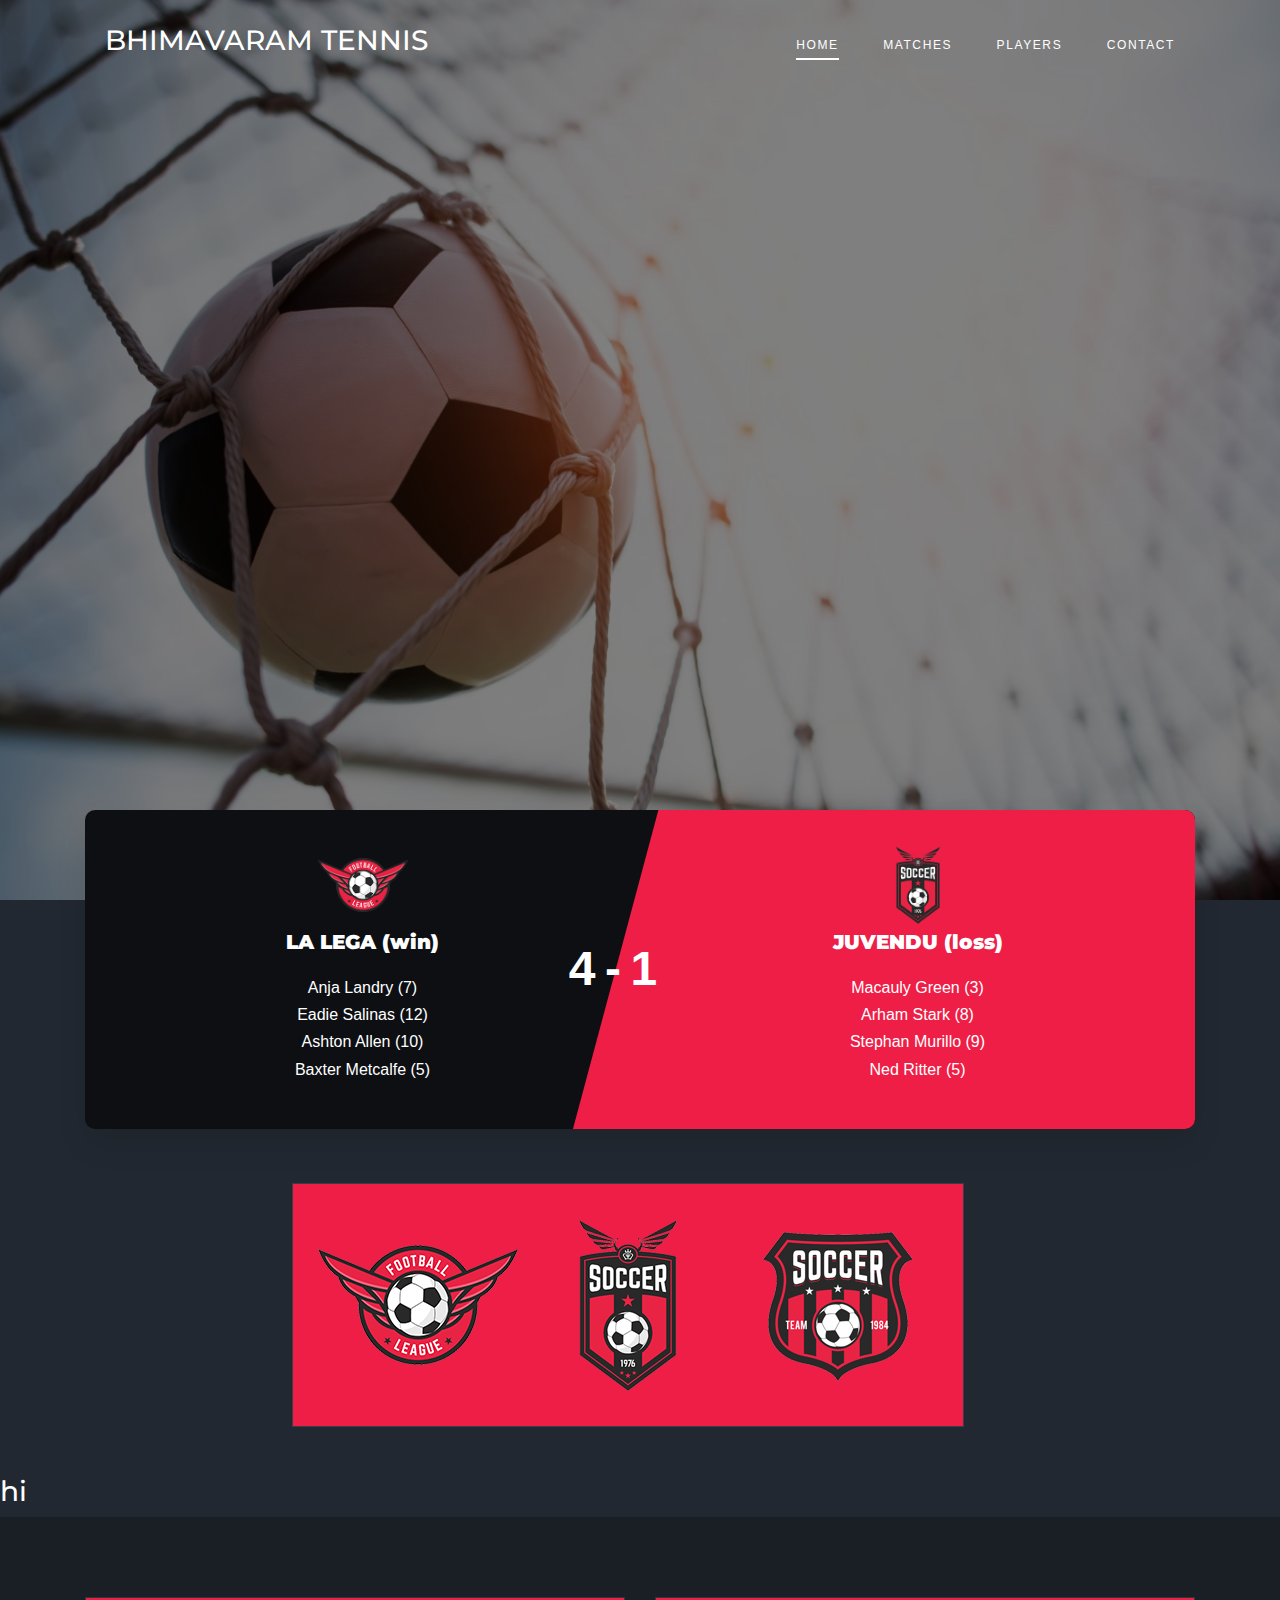
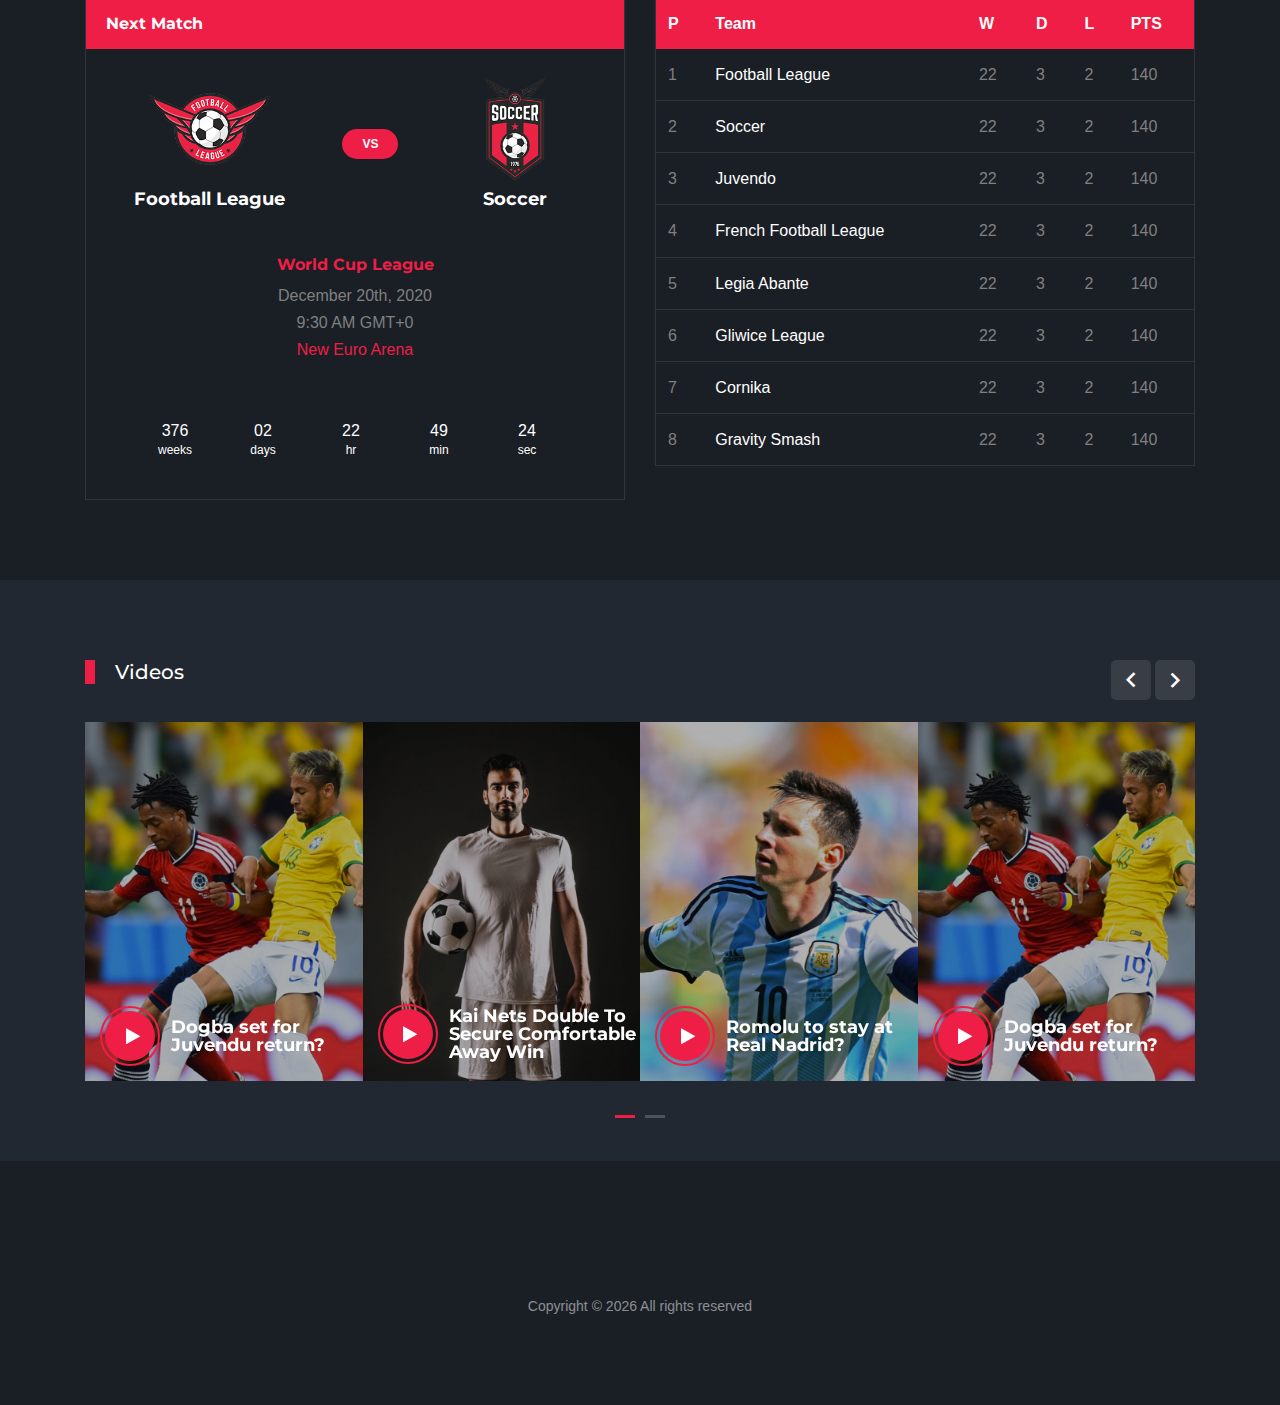
==== index.html @ 03f82cc0 "h1" ====
<!DOCTYPE html>
<html lang="en">

<head>
  <title>BHIMAVARAM TENNIS &mdash; Website by Colorlib</title>
  <meta charset="utf-8">
  <meta name="viewport" content="width=device-width, initial-scale=1, shrink-to-fit=no">


  <link href="https://fonts.googleapis.com/css2?family=Montserrat:wght@400;700&display=swap" rel="stylesheet">

  <link rel="stylesheet" href="fonts/icomoon/style.css">

  <link rel="stylesheet" href="css/bootstrap/bootstrap.css">
  <link rel="stylesheet" href="css/jquery-ui.css">
  <link rel="stylesheet" href="css/owl.carousel.min.css">
  <link rel="stylesheet" href="css/owl.theme.default.min.css">
  <link rel="stylesheet" href="css/owl.theme.default.min.css">

  <link rel="stylesheet" href="css/jquery.fancybox.min.css">

  <link rel="stylesheet" href="css/bootstrap-datepicker.css">

  <link rel="stylesheet" href="fonts/flaticon/font/flaticon.css">

  <link rel="stylesheet" href="css/aos.css">

  <link rel="stylesheet" href="css/style.css">



</head>

<body>

  <div class="site-wrap">

    <div class="site-mobile-menu site-navbar-target">
      <div class="site-mobile-menu-header">
        <div class="site-mobile-menu-close">
          <span class="icon-close2 js-menu-toggle"></span>
        </div>
      </div>
      <div class="site-mobile-menu-body"></div>
    </div>


    <header class="site-navbar py-4" role="banner">
      <div class="container">
          <div class="d-flex align-items-center">
              <h3 style="margin-left: 20px;">
                  BHIMAVARAM TENNIS
              </h3>

<!-- 
      <div class="container">
        <div class="d-flex align-items-center">
          <div class="site-logo">
            <a href="index.html">
              <img src="images/logo.png" alt="Logo">
            </a>
          </div> -->
          <div class="ml-auto">
            <nav class="site-navigation position-relative text-right" role="navigation">
              <ul class="site-menu main-menu js-clone-nav mr-auto d-none d-lg-block">
                <li class="active"><a href="index.html" class="nav-link">Home</a></li>
                <li><a href="matches.html" class="nav-link">Matches</a></li>
                <li><a href="players.html" class="nav-link">Players</a></li>
                <li><a href="contact.html" class="nav-link">Contact</a></li>
              </ul>
            </nav>

            <a href="#" class="d-inline-block d-lg-none site-menu-toggle js-menu-toggle text-black float-right text-white"><span
                class="icon-menu h3 text-white"></span></a>
          </div>
        </div>
      </div>

    </header>

    <div class="hero overlay" style="background-image: url('images/bg_3.jpg');">
      <!-- <div class="container">
        <div class="row align-items-center">
          <div class="col-lg-5 ml-auto">
            <h1 class="text-white">World Cup Event</h1>
            <p>Lorem ipsum dolor sit amet, consectetur adipisicing elit. Soluta, molestias repudiandae pariatur.</p>
            <div id="date-countdown"></div>
            <p>
              <a href="#" class="btn btn-primary py-3 px-4 mr-3">Book Ticket</a>
              <a href="#" class="more light">Learn More</a>
            </p>  
          </div>
        </div>
      </div> -->
    </div>

    
    
    <div class="container">
      

      <div class="row">
        <div class="col-lg-12">
          
          <div class="d-flex team-vs">
            <span class="score">4-1</span>
            <div class="team-1 w-50">
              <div class="team-details w-100 text-center">
                <img src="images/logo_1.png" alt="Image" class="img-fluid">
                <h3>LA LEGA <span>(win)</span></h3>
                <ul class="list-unstyled">
                  <li>Anja Landry (7)</li>
                  <li>Eadie Salinas (12)</li>
                  <li>Ashton Allen (10)</li>
                  <li>Baxter Metcalfe (5)</li>
                </ul>
              </div>
            </div>
            <div class="team-2 w-50">
              <div class="team-details w-100 text-center">
                <img src="images/logo_2.png" alt="Image" class="img-fluid">
                <h3>JUVENDU <span>(loss)</span></h3>
                <ul class="list-unstyled">
                  <li>Macauly Green (3)</li>
                  <li>Arham Stark (8)</li>
                  <li>Stephan Murillo (9)</li>
                  <li>Ned Ritter (5)</li>
                </ul>
              </div>
            </div>
          </div>
        </div>
      </div>
    </div>
    <br>
    <br>
    

     
    <div class="container">
      <div
      style="margin-left: 20%; ">
      
      <div class="row mb-5">
        <div class="col-lg-20">
          <div class="widget-next-match">
            <div class="widget-title">
  <div  class="image-container">

    <a href="club1.php"><img src="images/logo_1.png" alt="Image 1"></a>

    <a href="club2.php"><img src="images/logo_2.png" alt="Image 2"></a>

   <a href ="club3.php"> <img src="images/logo_3.png"alt="Image 3" ></a>

</div>
            </div>
          </div>
</div>
</div>
</div>
</div><h3>hi</h3>
</div>

  
<!-- 
    <div class="latest-news">
      <div class="container">
        <div class="row">
          <div class="col-12 title-section">
            <h2 class="heading">Latest News</h2>
          </div>
        </div>
        <div class="row no-gutters">
          <div class="col-md-4">
            <div class="post-entry">
              <a href="#">
                <img src="images/img_1.jpg" alt="Image" class="img-fluid">
              </a>
              <div class="caption">
                <div class="caption-inner">
                  <h3 class="mb-3">Romolu to stay at Real Nadrid?</h3>
                  <div class="author d-flex align-items-center">
                    <div class="img mb-2 mr-3">
                      <img src="images/person_1.jpg" alt="">
                    </div>
                    <div class="text">
                      <h4>Mellissa Allison</h4>
                      <span>May 19, 2020 &bullet; Sports</span>
                    </div>
                  </div>
                </div>
              </div> 
            </div>
          </div>
          <div class="col-md-4">
            <div class="post-entry">
              <a href="#">
                <img src="images/img_3.jpg" alt="Image" class="img-fluid">
              </a>
              <div class="caption">
                <div class="caption-inner">
                  <h3 class="mb-3">Kai Nets Double To Secure Comfortable Away Win</h3>
                  <div class="author d-flex align-items-center">
                    <div class="img mb-2 mr-3">
                      <img src="images/person_1.jpg" alt="">
                    </div>
                    <div class="text">
                      <h4>Mellissa Allison</h4>
                      <span>May 19, 2020 &bullet; Sports</span>
                    </div>
                  </div>
                </div>
              </div> 
            </div>
          </div>
          <div class="col-md-4">
            <div class="post-entry">
              <a href="#">
                <img src="images/img_2.jpg" alt="Image" class="img-fluid">
              </a>
              <div class="caption">
                <div class="caption-inner">
                  <h3 class="mb-3">Dogba set for Juvendu return?</h3>
                  <div class="author d-flex align-items-center">
                    <div class="img mb-2 mr-3">
                      <img src="images/person_1.jpg" alt="">
                    </div>
                    <div class="text">
                      <h4>Mellissa Allison</h4>
                      <span>May 19, 2020 &bullet; Sports</span>
                    </div>
                  </div>
                </div>
              </div> 
            </div>
          </div>
        </div>

      </div>
    </div> -->
    
    <div class="site-section bg-dark">
      <div class="container">
        <div class="row">
          <div class="col-lg-6">
            <div class="widget-next-match">
              <div class="widget-title">
                <h3>Next Match</h3>
              </div>
              <div class="widget-body mb-3">
                <div class="widget-vs">
                  <div class="d-flex align-items-center justify-content-around justify-content-between w-100">
                    <div class="team-1 text-center">
                      <img src="images/logo_1.png" alt="Image">
                      <h3>Football League</h3>
                    </div>
                    <div>
                      <span class="vs"><span>VS</span></span>
                    </div>
                    <div class="team-2 text-center">
                      <img src="images/logo_2.png" alt="Image">
                      <h3>Soccer</h3>
                    </div>
                  </div>
                </div>
              </div>

              <div class="text-center widget-vs-contents mb-4">
                <h4>World Cup League</h4>
                <p class="mb-5">
                  <span class="d-block">December 20th, 2020</span>
                  <span class="d-block">9:30 AM GMT+0</span>
                  <strong class="text-primary">New Euro Arena</strong>
                </p>

                <div id="date-countdown2" class="pb-1"></div>
              </div>
            </div>
          </div>


          <div class="col-lg-6">
            
            <div class="widget-next-match">
              <table class="table custom-table">
                <thead>
                  <tr>
                    <th>P</th>
                    <th>Team</th>
                    <th>W</th>
                    <th>D</th>
                    <th>L</th>
                    <th>PTS</th>
                  </tr>
                </thead>
                <tbody>
                  <tr>
                    <td>1</td>
                    <td><strong class="text-white">Football League</strong></td>
                    <td>22</td>
                    <td>3</td>
                    <td>2</td>
                    <td>140</td>
                  </tr>
                  <tr>
                    <td>2</td>
                    <td><strong class="text-white">Soccer</strong></td>
                    <td>22</td>
                    <td>3</td>
                    <td>2</td>
                    <td>140</td>
                  </tr>
                  <tr>
                    <td>3</td>
                    <td><strong class="text-white">Juvendo</strong></td>
                    <td>22</td>
                    <td>3</td>
                    <td>2</td>
                    <td>140</td>
                  </tr>
                  <tr>
                    <td>4</td>
                    <td><strong class="text-white">French Football League</strong></td>
                    <td>22</td>
                    <td>3</td>
                    <td>2</td>
                    <td>140</td>
                  </tr>
                  <tr>
                    <td>5</td>
                    <td><strong class="text-white">Legia Abante</strong></td>
                    <td>22</td>
                    <td>3</td>
                    <td>2</td>
                    <td>140</td>
                  </tr>
                  <tr>
                    <td>6</td>
                    <td><strong class="text-white">Gliwice League</strong></td>
                    <td>22</td>
                    <td>3</td>
                    <td>2</td>
                    <td>140</td>
                  </tr>
                  <tr>
                    <td>7</td>
                    <td><strong class="text-white">Cornika</strong></td>
                    <td>22</td>
                    <td>3</td>
                    <td>2</td>
                    <td>140</td>
                  </tr>
                  <tr>
                    <td>8</td>
                    <td><strong class="text-white">Gravity Smash</strong></td>
                    <td>22</td>
                    <td>3</td>
                    <td>2</td>
                    <td>140</td>
                  </tr>
                </tbody>
              </table>
            </div>

          </div>
        </div>
      </div>
    </div> <!-- .site-section -->

    <div class="site-section">
      <div class="container">
        <div class="row">
          <div class="col-6 title-section">
            <h2 class="heading">Videos</h2>
          </div>
          <div class="col-6 text-right">
            <div class="custom-nav">
            <a href="#" class="js-custom-prev-v2"><span class="icon-keyboard_arrow_left"></span></a>
            <span></span>
            <a href="#" class="js-custom-next-v2"><span class="icon-keyboard_arrow_right"></span></a>
            </div>
          </div>
        </div>


        <div class="owl-4-slider owl-carousel">
          <div class="item">
            <div class="video-media">
              <img src="images/img_1.jpg" alt="Image" class="img-fluid">
              <a href="https://vimeo.com/139714818" class="d-flex play-button align-items-center" data-fancybox>
                <span class="icon mr-3">
                  <span class="icon-play"></span>
                </span>
                <div class="caption">
                  <h3 class="m-0">Dogba set for Juvendu return?</h3>
                </div>
              </a>
            </div>
          </div>
          <div class="item">
            <div class="video-media">
              <img src="images/img_2.jpg" alt="Image" class="img-fluid">
              <a href="https://vimeo.com/139714818" class="d-flex play-button align-items-center" data-fancybox>
                <span class="icon mr-3">
                  <span class="icon-play"></span>
                </span>
                <div class="caption">
                  <h3 class="m-0">Kai Nets Double To Secure Comfortable Away Win</h3>
                </div>
              </a>
            </div>
          </div>
          <div class="item">
            <div class="video-media">
              <img src="images/img_3.jpg" alt="Image" class="img-fluid">
              <a href="https://vimeo.com/139714818" class="d-flex play-button align-items-center" data-fancybox>
                <span class="icon mr-3">
                  <span class="icon-play"></span>
                </span>
                <div class="caption">
                  <h3 class="m-0">Romolu to stay at Real Nadrid?</h3>
                </div>
              </a>
            </div>
          </div>

          <div class="item">
            <div class="video-media">
              <img src="images/img_1.jpg" alt="Image" class="img-fluid">
              <a href="https://vimeo.com/139714818" class="d-flex play-button align-items-center" data-fancybox>
                <span class="icon mr-3">
                  <span class="icon-play"></span>
                </span>
                <div class="caption">
                  <h3 class="m-0">Dogba set for Juvendu return?</h3>
                </div>
              </a>
            </div>
          </div>
          <div class="item">
            <div class="video-media">
              <img src="images/img_2.jpg" alt="Image" class="img-fluid">
              <a href="https://vimeo.com/139714818" class="d-flex play-button align-items-center" data-fancybox>
                <span class="icon mr-3">
                  <span class="icon-play"></span>
                </span>
                <div class="caption">
                  <h3 class="m-0">Kai Nets Double To Secure Comfortable Away Win</h3>
                </div>
              </a>
            </div>
          </div>
          <div class="item">
            <div class="video-media">
              <img src="images/img_3.jpg" alt="Image" class="img-fluid">
              <a href="https://vimeo.com/139714818" class="d-flex play-button align-items-center" data-fancybox>
                <span class="icon mr-3">
                  <span class="icon-play"></span>
                </span>
                <div class="caption">
                  <h3 class="m-0">Romolu to stay at Real Nadrid?</h3>
                </div>
              </a>
            </div>
          </div>

        </div>

      </div>
    </div>

    <!-- <div class="container site-section">
      <div class="row">
        <div class="col-6 title-section">
          <h2 class="heading">Our Blog</h2>
        </div>
      </div>
      <div class="row">
        <div class="col-lg-6">
          <div class="custom-media d-flex">
            <div class="img mr-4">
              <img src="images/img_1.jpg" alt="Image" class="img-fluid">
            </div>
            <div class="text">
              <span class="meta">May 20, 2020</span>
              <h3 class="mb-4"><a href="#">Romolu to stay at Real Nadrid?</a></h3>
              <p>Lorem ipsum dolor sit amet, consectetur adipisicing elit. Possimus deserunt saepe tempora dolorem.</p>
              <p><a href="#">Read more</a></p>
            </div>
          </div>
        </div>
        <div class="col-lg-6">
          <div class="custom-media d-flex">
            <div class="img mr-4">
              <img src="images/img_3.jpg" alt="Image" class="img-fluid">
            </div>
            <div class="text">
              <span class="meta">May 20, 2020</span>
              <h3 class="mb-4"><a href="#">Romolu to stay at Real Nadrid?</a></h3>
              <p>Lorem ipsum dolor sit amet, consectetur adipisicing elit. Possimus deserunt saepe tempora dolorem.</p>
              <p><a href="#">Read more</a></p>
            </div>
          </div>
        </div>
      </div>
    </div>
 -->


    <footer class="footer-section">
      <div class="container">
        <div class="row">
          <div class="col-lg-3">
            <div class="widget mb-3">
              <!-- <h3>News</h3>
              <ul class="list-unstyled links">
                <li><a href="#">All</a></li>
                <li><a href="#">Club News</a></li>
                <li><a href="#">Media Center</a></li>
                <li><a href="#">Video</a></li>
                <li><a href="#">RSS</a></li>
              </ul> -->
            </div>
          </div>
          <!-- <div class="col-lg-3">
            <div class="widget mb-3">
              <h3>Tickets</h3>
              <ul class="list-unstyled links">
                <li><a href="#">Online Ticket</a></li>
                <li><a href="#">Payment and Prices</a></li>
                <li><a href="#">Contact &amp; Booking</a></li>
                <li><a href="#">Tickets</a></li>
                <li><a href="#">Coupon</a></li>
              </ul>
            </div>
          </div> -->

          <!-- <div class="col-lg-3">
            <div class="widget mb-3">
              <h3>Matches</h3>
              <ul class="list-unstyled links">
                <li><a href="#">Standings</a></li>
                <li><a href="#">World Cup</a></li>
                <li><a href="#">La Lega</a></li>
                <li><a href="#">Hyper Cup</a></li>
                <li><a href="#">World League</a></li>
              </ul>
            </div>
          </div> -->

          <!-- <div class="col-lg-3">
            <div class="widget mb-3">
              <h3>Social</h3>
              <ul class="list-unstyled links">
                <li><a href="#">Twitter</a></li>
                <li><a href="#">Facebook</a></li>
                <li><a href="#">Instagram</a></li>
                <li><a href="#">Youtube</a></li>
              </ul>
            </div>
          </div> -->

        </div>

        <div class="row text-center">
          <div class="col-md-12">
            <div class=" pt-5">
              <p>
                <!-- Link back to Colorlib can't be removed. Template is licensed under CC BY 3.0. -->
                Copyright &copy;
                <script>
                  document.write(new Date().getFullYear());
                </script> All rights reserved 
                <!-- | This template is made with <i class="icon-heart"
                  aria-hidden="true"></i> by <a href="https://colorlib.com" target="_blank">Colorlib</a> -->
                <!-- Link back to Colorlib can't be removed. Template is licensed under CC BY 3.0. -->
              </p>
            </div>
          </div>

        </div>
      </div>
    </footer>



  </div>
  <!-- .site-wrap -->

  <script src="js/jquery-3.3.1.min.js"></script>
  <script src="js/jquery-migrate-3.0.1.min.js"></script>
  <script src="js/jquery-ui.js"></script>
  <script src="js/popper.min.js"></script>
  <script src="js/bootstrap.min.js"></script>
  <script src="js/owl.carousel.min.js"></script>
  <script src="js/jquery.stellar.min.js"></script>
  <script src="js/jquery.countdown.min.js"></script>
  <script src="js/bootstrap-datepicker.min.js"></script>
  <script src="js/jquery.easing.1.3.js"></script>
  <script src="js/aos.js"></script>
  <script src="js/jquery.fancybox.min.js"></script>
  <script src="js/jquery.sticky.js"></script>
  <script src="js/jquery.mb.YTPlayer.min.js"></script>


  <script src="js/main.js"></script>

</body>

</html>
---- fonts/icomoon/style.css ----
@font-face {
  font-family: 'icomoon';
  src:  url('fonts/icomoon.eot?10si43');
  src:  url('fonts/icomoon.eot?10si43#iefix') format('embedded-opentype'),
    url('fonts/icomoon.ttf?10si43') format('truetype'),
    url('fonts/icomoon.woff?10si43') format('woff'),
    url('fonts/icomoon.svg?10si43#icomoon') format('svg');
  font-weight: normal;
  font-style: normal;
}

[class^="icon-"], [class*=" icon-"] {
  /* use !important to prevent issues with browser extensions that change fonts */
  font-family: 'icomoon' !important;
  speak: none;
  font-style: normal;
  font-weight: normal;
  font-variant: normal;
  text-transform: none;
  line-height: 1;

  /* Better Font Rendering =========== */
  -webkit-font-smoothing: antialiased;
  -moz-osx-font-smoothing: grayscale;
}

.icon-asterisk:before {
  content: "\f069";
}
.icon-plus:before {
  content: "\f067";
}
.icon-question:before {
  content: "\f128";
}
.icon-minus:before {
  content: "\f068";
}
.icon-glass:before {
  content: "\f000";
}
.icon-music:before {
  content: "\f001";
}
.icon-search:before {
  content: "\f002";
}
.icon-envelope-o:before {
  content: "\f003";
}
.icon-heart:before {
  content: "\f004";
}
.icon-star:before {
  content: "\f005";
}
.icon-star-o:before {
  content: "\f006";
}
.icon-user:before {
  content: "\f007";
}
.icon-film:before {
  content: "\f008";
}
.icon-th-large:before {
  content: "\f009";
}
.icon-th:before {
  content: "\f00a";
}
.icon-th-list:before {
  content: "\f00b";
}
.icon-check:before {
  content: "\f00c";
}
.icon-close:before {
  content: "\f00d";
}
.icon-remove:before {
  content: "\f00d";
}
.icon-times:before {
  content: "\f00d";
}
.icon-search-plus:before {
  content: "\f00e";
}
.icon-search-minus:before {
  content: "\f010";
}
.icon-power-off:before {
  content: "\f011";
}
.icon-signal:before {
  content: "\f012";
}
.icon-cog:before {
  content: "\f013";
}
.icon-gear:before {
  content: "\f013";
}
.icon-trash-o:before {
  content: "\f014";
}
.icon-home:before {
  content: "\f015";
}
.icon-file-o:before {
  content: "\f016";
}
.icon-clock-o:before {
  content: "\f017";
}
.icon-road:before {
  content: "\f018";
}
.icon-download:before {
  content: "\f019";
}
.icon-arrow-circle-o-down:before {
  content: "\f01a";
}
.icon-arrow-circle-o-up:before {
  content: "\f01b";
}
.icon-inbox:before {
  content: "\f01c";
}
.icon-play-circle-o:before {
  content: "\f01d";
}
.icon-repeat:before {
  content: "\f01e";
}
.icon-rotate-right:before {
  content: "\f01e";
}
.icon-refresh:before {
  content: "\f021";
}
.icon-list-alt:before {
  content: "\f022";
}
.icon-lock:before {
  content: "\f023";
}
.icon-flag:before {
  content: "\f024";
}
.icon-headphones:before {
  content: "\f025";
}
.icon-volume-off:before {
  content: "\f026";
}
.icon-volume-down:before {
  content: "\f027";
}
.icon-volume-up:before {
  content: "\f028";
}
.icon-qrcode:before {
  content: "\f029";
}
.icon-barcode:before {
  content: "\f02a";
}
.icon-tag:before {
  content: "\f02b";
}
.icon-tags:before {
  content: "\f02c";
}
.icon-book:before {
  content: "\f02d";
}
.icon-bookmark:before {
  content: "\f02e";
}
.icon-print:before {
  content: "\f02f";
}
.icon-camera:before {
  content: "\f030";
}
.icon-font:before {
  content: "\f031";
}
.icon-bold:before {
  content: "\f032";
}
.icon-italic:before {
  content: "\f033";
}
.icon-text-height:before {
  content: "\f034";
}
.icon-text-width:before {
  content: "\f035";
}
.icon-align-left:before {
  content: "\f036";
}
.icon-align-center:before {
  content: "\f037";
}
.icon-align-right:before {
  content: "\f038";
}
.icon-align-justify:before {
  content: "\f039";
}
.icon-list:before {
  content: "\f03a";
}
.icon-dedent:before {
  content: "\f03b";
}
.icon-outdent:before {
  content: "\f03b";
}
.icon-indent:before {
  content: "\f03c";
}
.icon-video-camera:before {
  content: "\f03d";
}
.icon-image:before {
  content: "\f03e";
}
.icon-photo:before {
  content: "\f03e";
}
.icon-picture-o:before {
  content: "\f03e";
}
.icon-pencil:before {
  content: "\f040";
}
.icon-map-marker:before {
  content: "\f041";
}
.icon-adjust:before {
  content: "\f042";
}
.icon-tint:before {
  content: "\f043";
}
.icon-edit:before {
  content: "\f044";
}
.icon-pencil-square-o:before {
  content: "\f044";
}
.icon-share-square-o:before {
  content: "\f045";
}
.icon-check-square-o:before {
  content: "\f046";
}
.icon-arrows:before {
  content: "\f047";
}
.icon-step-backward:before {
  content: "\f048";
}
.icon-fast-backward:before {
  content: "\f049";
}
.icon-backward:before {
  content: "\f04a";
}
.icon-play:before {
  content: "\f04b";
}
.icon-pause:before {
  content: "\f04c";
}
.icon-stop:before {
  content: "\f04d";
}
.icon-forward:before {
  content: "\f04e";
}
.icon-fast-forward:before {
  content: "\f050";
}
.icon-step-forward:before {
  content: "\f051";
}
.icon-eject:before {
  content: "\f052";
}
.icon-chevron-left:before {
  content: "\f053";
}
.icon-chevron-right:before {
  content: "\f054";
}
.icon-plus-circle:before {
  content: "\f055";
}
.icon-minus-circle:before {
  content: "\f056";
}
.icon-times-circle:before {
  content: "\f057";
}
.icon-check-circle:before {
  content: "\f058";
}
.icon-question-circle:before {
  content: "\f059";
}
.icon-info-circle:before {
  content: "\f05a";
}
.icon-crosshairs:before {
  content: "\f05b";
}
.icon-times-circle-o:before {
  content: "\f05c";
}
.icon-check-circle-o:before {
  content: "\f05d";
}
.icon-ban:before {
  content: "\f05e";
}
.icon-arrow-left:before {
  content: "\f060";
}
.icon-arrow-right:before {
  content: "\f061";
}
.icon-arrow-up:before {
  content: "\f062";
}
.icon-arrow-down:before {
  content: "\f063";
}
.icon-mail-forward:before {
  content: "\f064";
}
.icon-share:before {
  content: "\f064";
}
.icon-expand:before {
  content: "\f065";
}
.icon-compress:before {
  content: "\f066";
}
.icon-exclamation-circle:before {
  content: "\f06a";
}
.icon-gift:before {
  content: "\f06b";
}
.icon-leaf:before {
  content: "\f06c";
}
.icon-fire:before {
  content: "\f06d";
}
.icon-eye:before {
  content: "\f06e";
}
.icon-eye-slash:before {
  content: "\f070";
}
.icon-exclamation-triangle:before {
  content: "\f071";
}
.icon-warning:before {
  content: "\f071";
}
.icon-plane:before {
  content: "\f072";
}
.icon-calendar:before {
  content: "\f073";
}
.icon-random:before {
  content: "\f074";
}
.icon-comment:before {
  content: "\f075";
}
.icon-magnet:before {
  content: "\f076";
}
.icon-chevron-up:before {
  content: "\f077";
}
.icon-chevron-down:before {
  content: "\f078";
}
.icon-retweet:before {
  content: "\f079";
}
.icon-shopping-cart:before {
  content: "\f07a";
}
.icon-folder:before {
  content: "\f07b";
}
.icon-folder-open:before {
  content: "\f07c";
}
.icon-arrows-v:before {
  content: "\f07d";
}
.icon-arrows-h:before {
  content: "\f07e";
}
.icon-bar-chart:before {
  content: "\f080";
}
.icon-bar-chart-o:before {
  content: "\f080";
}
.icon-twitter-square:before {
  content: "\f081";
}
.icon-facebook-square:before {
  content: "\f082";
}
.icon-camera-retro:before {
  content: "\f083";
}
.icon-key:before {
  content: "\f084";
}
.icon-cogs:before {
  content: "\f085";
}
.icon-gears:before {
  content: "\f085";
}
.icon-comments:before {
  content: "\f086";
}
.icon-thumbs-o-up:before {
  content: "\f087";
}
.icon-thumbs-o-down:before {
  content: "\f088";
}
.icon-star-half:before {
  content: "\f089";
}
.icon-heart-o:before {
  content: "\f08a";
}
.icon-sign-out:before {
  content: "\f08b";
}
.icon-linkedin-square:before {
  content: "\f08c";
}
.icon-thumb-tack:before {
  content: "\f08d";
}
.icon-external-link:before {
  content: "\f08e";
}
.icon-sign-in:before {
  content: "\f090";
}
.icon-trophy:before {
  content: "\f091";
}
.icon-github-square:before {
  content: "\f092";
}
.icon-upload:before {
  content: "\f093";
}
.icon-lemon-o:before {
  content: "\f094";
}
.icon-phone:before {
  content: "\f095";
}
.icon-square-o:before {
  content: "\f096";
}
.icon-bookmark-o:before {
  content: "\f097";
}
.icon-phone-square:before {
  content: "\f098";
}
.icon-twitter:before {
  content: "\f099";
}
.icon-facebook:before {
  content: "\f09a";
}
.icon-facebook-f:before {
  content: "\f09a";
}
.icon-github:before {
  content: "\f09b";
}
.icon-unlock:before {
  content: "\f09c";
}
.icon-credit-card:before {
  content: "\f09d";
}
.icon-feed:before {
  content: "\f09e";
}
.icon-rss:before {
  content: "\f09e";
}
.icon-hdd-o:before {
  content: "\f0a0";
}
.icon-bullhorn:before {
  content: "\f0a1";
}
.icon-bell-o:before {
  content: "\f0a2";
}
.icon-certificate:before {
  content: "\f0a3";
}
.icon-hand-o-right:before {
  content: "\f0a4";
}
.icon-hand-o-left:before {
  content: "\f0a5";
}
.icon-hand-o-up:before {
  content: "\f0a6";
}
.icon-hand-o-down:before {
  content: "\f0a7";
}
.icon-arrow-circle-left:before {
  content: "\f0a8";
}
.icon-arrow-circle-right:before {
  content: "\f0a9";
}
.icon-arrow-circle-up:before {
  content: "\f0aa";
}
.icon-arrow-circle-down:before {
  content: "\f0ab";
}
.icon-globe:before {
  content: "\f0ac";
}
.icon-wrench:before {
  content: "\f0ad";
}
.icon-tasks:before {
  content: "\f0ae";
}
.icon-filter:before {
  content: "\f0b0";
}
.icon-briefcase:before {
  content: "\f0b1";
}
.icon-arrows-alt:before {
  content: "\f0b2";
}
.icon-group:before {
  content: "\f0c0";
}
.icon-users:before {
  content: "\f0c0";
}
.icon-chain:before {
  content: "\f0c1";
}
.icon-link:before {
  content: "\f0c1";
}
.icon-cloud:before {
  content: "\f0c2";
}
.icon-flask:before {
  content: "\f0c3";
}
.icon-cut:before {
  content: "\f0c4";
}
.icon-scissors:before {
  content: "\f0c4";
}
.icon-copy:before {
  content: "\f0c5";
}
.icon-files-o:before {
  content: "\f0c5";
}
.icon-paperclip:before {
  content: "\f0c6";
}
.icon-floppy-o:before {
  content: "\f0c7";
}
.icon-save:before {
  content: "\f0c7";
}
.icon-square:before {
  content: "\f0c8";
}
.icon-bars:before {
  content: "\f0c9";
}
.icon-navicon:before {
  content: "\f0c9";
}
.icon-reorder:before {
  content: "\f0c9";
}
.icon-list-ul:before {
  content: "\f0ca";
}
.icon-list-ol:before {
  content: "\f0cb";
}
.icon-strikethrough:before {
  content: "\f0cc";
}
.icon-underline:before {
  content: "\f0cd";
}
.icon-table:before {
  content: "\f0ce";
}
.icon-magic:before {
  content: "\f0d0";
}
.icon-truck:before {
  content: "\f0d1";
}
.icon-pinterest:before {
  content: "\f0d2";
}
.icon-pinterest-square:before {
  content: "\f0d3";
}
.icon-google-plus-square:before {
  content: "\f0d4";
}
.icon-google-plus:before {
  content: "\f0d5";
}
.icon-money:before {
  content: "\f0d6";
}
.icon-caret-down:before {
  content: "\f0d7";
}
.icon-caret-up:before {
  content: "\f0d8";
}
.icon-caret-left:before {
  content: "\f0d9";
}
.icon-caret-right:before {
  content: "\f0da";
}
.icon-columns:before {
  content: "\f0db";
}
.icon-sort:before {
  content: "\f0dc";
}
.icon-unsorted:before {
  content: "\f0dc";
}
.icon-sort-desc:before {
  content: "\f0dd";
}
.icon-sort-down:before {
  content: "\f0dd";
}
.icon-sort-asc:before {
  content: "\f0de";
}
.icon-sort-up:before {
  content: "\f0de";
}
.icon-envelope:before {
  content: "\f0e0";
}
.icon-linkedin:before {
  content: "\f0e1";
}
.icon-rotate-left:before {
  content: "\f0e2";
}
.icon-undo:before {
  content: "\f0e2";
}
.icon-gavel:before {
  content: "\f0e3";
}
.icon-legal:before {
  content: "\f0e3";
}
.icon-dashboard:before {
  content: "\f0e4";
}
.icon-tachometer:before {
  content: "\f0e4";
}
.icon-comment-o:before {
  content: "\f0e5";
}
.icon-comments-o:before {
  content: "\f0e6";
}
.icon-bolt:before {
  content: "\f0e7";
}
.icon-flash:before {
  content: "\f0e7";
}
.icon-sitemap:before {
  content: "\f0e8";
}
.icon-umbrella:before {
  content: "\f0e9";
}
.icon-clipboard:before {
  content: "\f0ea";
}
.icon-paste:before {
  content: "\f0ea";
}
.icon-lightbulb-o:before {
  content: "\f0eb";
}
.icon-exchange:before {
  content: "\f0ec";
}
.icon-cloud-download:before {
  content: "\f0ed";
}
.icon-cloud-upload:before {
  content: "\f0ee";
}
.icon-user-md:before {
  content: "\f0f0";
}
.icon-stethoscope:before {
  content: "\f0f1";
}
.icon-suitcase:before {
  content: "\f0f2";
}
.icon-bell:before {
  content: "\f0f3";
}
.icon-coffee:before {
  content: "\f0f4";
}
.icon-cutlery:before {
  content: "\f0f5";
}
.icon-file-text-o:before {
  content: "\f0f6";
}
.icon-building-o:before {
  content: "\f0f7";
}
.icon-hospital-o:before {
  content: "\f0f8";
}
.icon-ambulance:before {
  content: "\f0f9";
}
.icon-medkit:before {
  content: "\f0fa";
}
.icon-fighter-jet:before {
  content: "\f0fb";
}
.icon-beer:before {
  content: "\f0fc";
}
.icon-h-square:before {
  content: "\f0fd";
}
.icon-plus-square:before {
  content: "\f0fe";
}
.icon-angle-double-left:before {
  content: "\f100";
}
.icon-angle-double-right:before {
  content: "\f101";
}
.icon-angle-double-up:before {
  content: "\f102";
}
.icon-angle-double-down:before {
  content: "\f103";
}
.icon-angle-left:before {
  content: "\f104";
}
.icon-angle-right:before {
  content: "\f105";
}
.icon-angle-up:before {
  content: "\f106";
}
.icon-angle-down:before {
  content: "\f107";
}
.icon-desktop:before {
  content: "\f108";
}
.icon-laptop:before {
  content: "\f109";
}
.icon-tablet:before {
  content: "\f10a";
}
.icon-mobile:before {
  content: "\f10b";
}
.icon-mobile-phone:before {
  content: "\f10b";
}
.icon-circle-o:before {
  content: "\f10c";
}
.icon-quote-left:before {
  content: "\f10d";
}
.icon-quote-right:before {
  content: "\f10e";
}
.icon-spinner:before {
  content: "\f110";
}
.icon-circle:before {
  content: "\f111";
}
.icon-mail-reply:before {
  content: "\f112";
}
.icon-reply:before {
  content: "\f112";
}
.icon-github-alt:before {
  content: "\f113";
}
.icon-folder-o:before {
  content: "\f114";
}
.icon-folder-open-o:before {
  content: "\f115";
}
.icon-smile-o:before {
  content: "\f118";
}
.icon-frown-o:before {
  content: "\f119";
}
.icon-meh-o:before {
  content: "\f11a";
}
.icon-gamepad:before {
  content: "\f11b";
}
.icon-keyboard-o:before {
  content: "\f11c";
}
.icon-flag-o:before {
  content: "\f11d";
}
.icon-flag-checkered:before {
  content: "\f11e";
}
.icon-terminal:before {
  content: "\f120";
}
.icon-code:before {
  content: "\f121";
}
.icon-mail-reply-all:before {
  content: "\f122";
}
.icon-reply-all:before {
  content: "\f122";
}
.icon-star-half-empty:before {
  content: "\f123";
}
.icon-star-half-full:before {
  content: "\f123";
}
.icon-star-half-o:before {
  content: "\f123";
}
.icon-location-arrow:before {
  content: "\f124";
}
.icon-crop:before {
  content: "\f125";
}
.icon-code-fork:before {
  content: "\f126";
}
.icon-chain-broken:before {
  content: "\f127";
}
.icon-unlink:before {
  content: "\f127";
}
.icon-info:before {
  content: "\f129";
}
.icon-exclamation:before {
  content: "\f12a";
}
.icon-superscript:before {
  content: "\f12b";
}
.icon-subscript:before {
  content: "\f12c";
}
.icon-eraser:before {
  content: "\f12d";
}
.icon-puzzle-piece:before {
  content: "\f12e";
}
.icon-microphone:before {
  content: "\f130";
}
.icon-microphone-slash:before {
  content: "\f131";
}
.icon-shield:before {
  content: "\f132";
}
.icon-calendar-o:before {
  content: "\f133";
}
.icon-fire-extinguisher:before {
  content: "\f134";
}
.icon-rocket:before {
  content: "\f135";
}
.icon-maxcdn:before {
  content: "\f136";
}
.icon-chevron-circle-left:before {
  content: "\f137";
}
.icon-chevron-circle-right:before {
  content: "\f138";
}
.icon-chevron-circle-up:before {
  content: "\f139";
}
.icon-chevron-circle-down:before {
  content: "\f13a";
}
.icon-html5:before {
  content: "\f13b";
}
.icon-css3:before {
  content: "\f13c";
}
.icon-anchor:before {
  content: "\f13d";
}
.icon-unlock-alt:before {
  content: "\f13e";
}
.icon-bullseye:before {
  content: "\f140";
}
.icon-ellipsis-h:before {
  content: "\f141";
}
.icon-ellipsis-v:before {
  content: "\f142";
}
.icon-rss-square:before {
  content: "\f143";
}
.icon-play-circle:before {
  content: "\f144";
}
.icon-ticket:before {
  content: "\f145";
}
.icon-minus-square:before {
  content: "\f146";
}
.icon-minus-square-o:before {
  content: "\f147";
}
.icon-level-up:before {
  content: "\f148";
}
.icon-level-down:before {
  content: "\f149";
}
.icon-check-square:before {
  content: "\f14a";
}
.icon-pencil-square:before {
  content: "\f14b";
}
.icon-external-link-square:before {
  content: "\f14c";
}
.icon-share-square:before {
  content: "\f14d";
}
.icon-compass:before {
  content: "\f14e";
}
.icon-caret-square-o-down:before {
  content: "\f150";
}
.icon-toggle-down:before {
  content: "\f150";
}
.icon-caret-square-o-up:before {
  content: "\f151";
}
.icon-toggle-up:before {
  content: "\f151";
}
.icon-caret-square-o-right:before {
  content: "\f152";
}
.icon-toggle-right:before {
  content: "\f152";
}
.icon-eur:before {
  content: "\f153";
}
.icon-euro:before {
  content: "\f153";
}
.icon-gbp:before {
  content: "\f154";
}
.icon-dollar:before {
  content: "\f155";
}
.icon-usd:before {
  content: "\f155";
}
.icon-inr:before {
  content: "\f156";
}
.icon-rupee:before {
  content: "\f156";
}
.icon-cny:before {
  content: "\f157";
}
.icon-jpy:before {
  content: "\f157";
}
.icon-rmb:before {
  content: "\f157";
}
.icon-yen:before {
  content: "\f157";
}
.icon-rouble:before {
  content: "\f158";
}
.icon-rub:before {
  content: "\f158";
}
.icon-ruble:before {
  content: "\f158";
}
.icon-krw:before {
  content: "\f159";
}
.icon-won:before {
  content: "\f159";
}
.icon-bitcoin:before {
  content: "\f15a";
}
.icon-btc:before {
  content: "\f15a";
}
.icon-file:before {
  content: "\f15b";
}
.icon-file-text:before {
  content: "\f15c";
}
.icon-sort-alpha-asc:before {
  content: "\f15d";
}
.icon-sort-alpha-desc:before {
  content: "\f15e";
}
.icon-sort-amount-asc:before {
  content: "\f160";
}
.icon-sort-amount-desc:before {
  content: "\f161";
}
.icon-sort-numeric-asc:before {
  content: "\f162";
}
.icon-sort-numeric-desc:before {
  content: "\f163";
}
.icon-thumbs-up:before {
  content: "\f164";
}
.icon-thumbs-down:before {
  content: "\f165";
}
.icon-youtube-square:before {
  content: "\f166";
}
.icon-youtube:before {
  content: "\f167";
}
.icon-xing:before {
  content: "\f168";
}
.icon-xing-square:before {
  content: "\f169";
}
.icon-youtube-play:before {
  content: "\f16a";
}
.icon-dropbox:before {
  content: "\f16b";
}
.icon-stack-overflow:before {
  content: "\f16c";
}
.icon-instagram:before {
  content: "\f16d";
}
.icon-flickr:before {
  content: "\f16e";
}
.icon-adn:before {
  content: "\f170";
}
.icon-bitbucket:before {
  content: "\f171";
}
.icon-bitbucket-square:before {
  content: "\f172";
}
.icon-tumblr:before {
  content: "\f173";
}
.icon-tumblr-square:before {
  content: "\f174";
}
.icon-long-arrow-down:before {
  content: "\f175";
}
.icon-long-arrow-up:before {
  content: "\f176";
}
.icon-long-arrow-left:before {
  content: "\f177";
}
.icon-long-arrow-right:before {
  content: "\f178";
}
.icon-apple:before {
  content: "\f179";
}
.icon-windows:before {
  content: "\f17a";
}
.icon-android:before {
  content: "\f17b";
}
.icon-linux:before {
  content: "\f17c";
}
.icon-dribbble:before {
  content: "\f17d";
}
.icon-skype:before {
  content: "\f17e";
}
.icon-foursquare:before {
  content: "\f180";
}
.icon-trello:before {
  content: "\f181";
}
.icon-female:before {
  content: "\f182";
}
.icon-male:before {
  content: "\f183";
}
.icon-gittip:before {
  content: "\f184";
}
.icon-gratipay:before {
  content: "\f184";
}
.icon-sun-o:before {
  content: "\f185";
}
.icon-moon-o:before {
  content: "\f186";
}
.icon-archive:before {
  content: "\f187";
}
.icon-bug:before {
  content: "\f188";
}
.icon-vk:before {
  content: "\f189";
}
.icon-weibo:before {
  content: "\f18a";
}
.icon-renren:before {
  content: "\f18b";
}
.icon-pagelines:before {
  content: "\f18c";
}
.icon-stack-exchange:before {
  content: "\f18d";
}
.icon-arrow-circle-o-right:before {
  content: "\f18e";
}
.icon-arrow-circle-o-left:before {
  content: "\f190";
}
.icon-caret-square-o-left:before {
  content: "\f191";
}
.icon-toggle-left:before {
  content: "\f191";
}
.icon-dot-circle-o:before {
  content: "\f192";
}
.icon-wheelchair:before {
  content: "\f193";
}
.icon-vimeo-square:before {
  content: "\f194";
}
.icon-try:before {
  content: "\f195";
}
.icon-turkish-lira:before {
  content: "\f195";
}
.icon-plus-square-o:before {
  content: "\f196";
}
.icon-space-shuttle:before {
  content: "\f197";
}
.icon-slack:before {
  content: "\f198";
}
.icon-envelope-square:before {
  content: "\f199";
}
.icon-wordpress:before {
  content: "\f19a";
}
.icon-openid:before {
  content: "\f19b";
}
.icon-bank:before {
  content: "\f19c";
}
.icon-institution:before {
  content: "\f19c";
}
.icon-university:before {
  content: "\f19c";
}
.icon-graduation-cap:before {
  content: "\f19d";
}
.icon-mortar-board:before {
  content: "\f19d";
}
.icon-yahoo:before {
  content: "\f19e";
}
.icon-google:before {
  content: "\f1a0";
}
.icon-reddit:before {
  content: "\f1a1";
}
.icon-reddit-square:before {
  content: "\f1a2";
}
.icon-stumbleupon-circle:before {
  content: "\f1a3";
}
.icon-stumbleupon:before {
  content: "\f1a4";
}
.icon-delicious:before {
  content: "\f1a5";
}
.icon-digg:before {
  content: "\f1a6";
}
.icon-pied-piper-pp:before {
  content: "\f1a7";
}
.icon-pied-piper-alt:before {
  content: "\f1a8";
}
.icon-drupal:before {
  content: "\f1a9";
}
.icon-joomla:before {
  content: "\f1aa";
}
.icon-language:before {
  content: "\f1ab";
}
.icon-fax:before {
  content: "\f1ac";
}
.icon-building:before {
  content: "\f1ad";
}
.icon-child:before {
  content: "\f1ae";
}
.icon-paw:before {
  content: "\f1b0";
}
.icon-spoon:before {
  content: "\f1b1";
}
.icon-cube:before {
  content: "\f1b2";
}
.icon-cubes:before {
  content: "\f1b3";
}
.icon-behance:before {
  content: "\f1b4";
}
.icon-behance-square:before {
  content: "\f1b5";
}
.icon-steam:before {
  content: "\f1b6";
}
.icon-steam-square:before {
  content: "\f1b7";
}
.icon-recycle:before {
  content: "\f1b8";
}
.icon-automobile:before {
  content: "\f1b9";
}
.icon-car:before {
  content: "\f1b9";
}
.icon-cab:before {
  content: "\f1ba";
}
.icon-taxi:before {
  content: "\f1ba";
}
.icon-tree:before {
  content: "\f1bb";
}
.icon-spotify:before {
  content: "\f1bc";
}
.icon-deviantart:before {
  content: "\f1bd";
}
.icon-soundcloud:before {
  content: "\f1be";
}
.icon-database:before {
  content: "\f1c0";
}
.icon-file-pdf-o:before {
  content: "\f1c1";
}
.icon-file-word-o:before {
  content: "\f1c2";
}
.icon-file-excel-o:before {
  content: "\f1c3";
}
.icon-file-powerpoint-o:before {
  content: "\f1c4";
}
.icon-file-image-o:before {
  content: "\f1c5";
}
.icon-file-photo-o:before {
  content: "\f1c5";
}
.icon-file-picture-o:before {
  content: "\f1c5";
}
.icon-file-archive-o:before {
  content: "\f1c6";
}
.icon-file-zip-o:before {
  content: "\f1c6";
}
.icon-file-audio-o:before {
  content: "\f1c7";
}
.icon-file-sound-o:before {
  content: "\f1c7";
}
.icon-file-movie-o:before {
  content: "\f1c8";
}
.icon-file-video-o:before {
  content: "\f1c8";
}
.icon-file-code-o:before {
  content: "\f1c9";
}
.icon-vine:before {
  content: "\f1ca";
}
.icon-codepen:before {
  content: "\f1cb";
}
.icon-jsfiddle:before {
  content: "\f1cc";
}
.icon-life-bouy:before {
  content: "\f1cd";
}
.icon-life-buoy:before {
  content: "\f1cd";
}
.icon-life-ring:before {
  content: "\f1cd";
}
.icon-life-saver:before {
  content: "\f1cd";
}
.icon-support:before {
  content: "\f1cd";
}
.icon-circle-o-notch:before {
  content: "\f1ce";
}
.icon-ra:before {
  content: "\f1d0";
}
.icon-rebel:before {
  content: "\f1d0";
}
.icon-resistance:before {
  content: "\f1d0";
}
.icon-empire:before {
  content: "\f1d1";
}
.icon-ge:before {
  content: "\f1d1";
}
.icon-git-square:before {
  content: "\f1d2";
}
.icon-git:before {
  content: "\f1d3";
}
.icon-hacker-news:before {
  content: "\f1d4";
}
.icon-y-combinator-square:before {
  content: "\f1d4";
}
.icon-yc-square:before {
  content: "\f1d4";
}
.icon-tencent-weibo:before {
  content: "\f1d5";
}
.icon-qq:before {
  content: "\f1d6";
}
.icon-wechat:before {
  content: "\f1d7";
}
.icon-weixin:before {
  content: "\f1d7";
}
.icon-paper-plane:before {
  content: "\f1d8";
}
.icon-send:before {
  content: "\f1d8";
}
.icon-paper-plane-o:before {
  content: "\f1d9";
}
.icon-send-o:before {
  content: "\f1d9";
}
.icon-history:before {
  content: "\f1da";
}
.icon-circle-thin:before {
  content: "\f1db";
}
.icon-header:before {
  content: "\f1dc";
}
.icon-paragraph:before {
  content: "\f1dd";
}
.icon-sliders:before {
  content: "\f1de";
}
.icon-share-alt:before {
  content: "\f1e0";
}
.icon-share-alt-square:before {
  content: "\f1e1";
}
.icon-bomb:before {
  content: "\f1e2";
}
.icon-futbol-o:before {
  content: "\f1e3";
}
.icon-soccer-ball-o:before {
  content: "\f1e3";
}
.icon-tty:before {
  content: "\f1e4";
}
.icon-binoculars:before {
  content: "\f1e5";
}
.icon-plug:before {
  content: "\f1e6";
}
.icon-slideshare:before {
  content: "\f1e7";
}
.icon-twitch:before {
  content: "\f1e8";
}
.icon-yelp:before {
  content: "\f1e9";
}
.icon-newspaper-o:before {
  content: "\f1ea";
}
.icon-wifi:before {
  content: "\f1eb";
}
.icon-calculator:before {
  content: "\f1ec";
}
.icon-paypal:before {
  content: "\f1ed";
}
.icon-google-wallet:before {
  content: "\f1ee";
}
.icon-cc-visa:before {
  content: "\f1f0";
}
.icon-cc-mastercard:before {
  content: "\f1f1";
}
.icon-cc-discover:before {
  content: "\f1f2";
}
.icon-cc-amex:before {
  content: "\f1f3";
}
.icon-cc-paypal:before {
  content: "\f1f4";
}
.icon-cc-stripe:before {
  content: "\f1f5";
}
.icon-bell-slash:before {
  content: "\f1f6";
}
.icon-bell-slash-o:before {
  content: "\f1f7";
}
.icon-trash:before {
  content: "\f1f8";
}
.icon-copyright:before {
  content: "\f1f9";
}
.icon-at:before {
  content: "\f1fa";
}
.icon-eyedropper:before {
  content: "\f1fb";
}
.icon-paint-brush:before {
  content: "\f1fc";
}
.icon-birthday-cake:before {
  content: "\f1fd";
}
.icon-area-chart:before {
  content: "\f1fe";
}
.icon-pie-chart:before {
  content: "\f200";
}
.icon-line-chart:before {
  content: "\f201";
}
.icon-lastfm:before {
  content: "\f202";
}
.icon-lastfm-square:before {
  content: "\f203";
}
.icon-toggle-off:before {
  content: "\f204";
}
.icon-toggle-on:before {
  content: "\f205";
}
.icon-bicycle:before {
  content: "\f206";
}
.icon-bus:before {
  content: "\f207";
}
.icon-ioxhost:before {
  content: "\f208";
}
.icon-angellist:before {
  content: "\f209";
}
.icon-cc:before {
  content: "\f20a";
}
.icon-ils:before {
  content: "\f20b";
}
.icon-shekel:before {
  content: "\f20b";
}
.icon-sheqel:before {
  content: "\f20b";
}
.icon-meanpath:before {
  content: "\f20c";
}
.icon-buysellads:before {
  content: "\f20d";
}
.icon-connectdevelop:before {
  content: "\f20e";
}
.icon-dashcube:before {
  content: "\f210";
}
.icon-forumbee:before {
  content: "\f211";
}
.icon-leanpub:before {
  content: "\f212";
}
.icon-sellsy:before {
  content: "\f213";
}
.icon-shirtsinbulk:before {
  content: "\f214";
}
.icon-simplybuilt:before {
  content: "\f215";
}
.icon-skyatlas:before {
  content: "\f216";
}
.icon-cart-plus:before {
  content: "\f217";
}
.icon-cart-arrow-down:before {
  content: "\f218";
}
.icon-diamond:before {
  content: "\f219";
}
.icon-ship:before {
  content: "\f21a";
}
.icon-user-secret:before {
  content: "\f21b";
}
.icon-motorcycle:before {
  content: "\f21c";
}
.icon-street-view:before {
  content: "\f21d";
}
.icon-heartbeat:before {
  content: "\f21e";
}
.icon-venus:before {
  content: "\f221";
}
.icon-mars:before {
  content: "\f222";
}
.icon-mercury:before {
  content: "\f223";
}
.icon-intersex:before {
  content: "\f224";
}
.icon-transgender:before {
  content: "\f224";
}
.icon-transgender-alt:before {
  content: "\f225";
}
.icon-venus-double:before {
  content: "\f226";
}
.icon-mars-double:before {
  content: "\f227";
}
.icon-venus-mars:before {
  content: "\f228";
}
.icon-mars-stroke:before {
  content: "\f229";
}
.icon-mars-stroke-v:before {
  content: "\f22a";
}
.icon-mars-stroke-h:before {
  content: "\f22b";
}
.icon-neuter:before {
  content: "\f22c";
}
.icon-genderless:before {
  content: "\f22d";
}
.icon-facebook-official:before {
  content: "\f230";
}
.icon-pinterest-p:before {
  content: "\f231";
}
.icon-whatsapp:before {
  content: "\f232";
}
.icon-server:before {
  content: "\f233";
}
.icon-user-plus:before {
  content: "\f234";
}
.icon-user-times:before {
  content: "\f235";
}
.icon-bed:before {
  content: "\f236";
}
.icon-hotel:before {
  content: "\f236";
}
.icon-viacoin:before {
  content: "\f237";
}
.icon-train:before {
  content: "\f238";
}
.icon-subway:before {
  content: "\f239";
}
.icon-medium:before {
  content: "\f23a";
}
.icon-y-combinator:before {
  content: "\f23b";
}
.icon-yc:before {
  content: "\f23b";
}
.icon-optin-monster:before {
  content: "\f23c";
}
.icon-opencart:before {
  content: "\f23d";
}
.icon-expeditedssl:before {
  content: "\f23e";
}
.icon-battery:before {
  content: "\f240";
}
.icon-battery-4:before {
  content: "\f240";
}
.icon-battery-full:before {
  content: "\f240";
}
.icon-battery-3:before {
  content: "\f241";
}
.icon-battery-three-quarters:before {
  content: "\f241";
}
.icon-battery-2:before {
  content: "\f242";
}
.icon-battery-half:before {
  content: "\f242";
}
.icon-battery-1:before {
  content: "\f243";
}
.icon-battery-quarter:before {
  content: "\f243";
}
.icon-battery-0:before {
  content: "\f244";
}
.icon-battery-empty:before {
  content: "\f244";
}
.icon-mouse-pointer:before {
  content: "\f245";
}
.icon-i-cursor:before {
  content: "\f246";
}
.icon-object-group:before {
  content: "\f247";
}
.icon-object-ungroup:before {
  content: "\f248";
}
.icon-sticky-note:before {
  content: "\f249";
}
.icon-sticky-note-o:before {
  content: "\f24a";
}
.icon-cc-jcb:before {
  content: "\f24b";
}
.icon-cc-diners-club:before {
  content: "\f24c";
}
.icon-clone:before {
  content: "\f24d";
}
.icon-balance-scale:before {
  content: "\f24e";
}
.icon-hourglass-o:before {
  content: "\f250";
}
.icon-hourglass-1:before {
  content: "\f251";
}
.icon-hourglass-start:before {
  content: "\f251";
}
.icon-hourglass-2:before {
  content: "\f252";
}
.icon-hourglass-half:before {
  content: "\f252";
}
.icon-hourglass-3:before {
  content: "\f253";
}
.icon-hourglass-end:before {
  content: "\f253";
}
.icon-hourglass:before {
  content: "\f254";
}
.icon-hand-grab-o:before {
  content: "\f255";
}
.icon-hand-rock-o:before {
  content: "\f255";
}
.icon-hand-paper-o:before {
  content: "\f256";
}
.icon-hand-stop-o:before {
  content: "\f256";
}
.icon-hand-scissors-o:before {
  content: "\f257";
}
.icon-hand-lizard-o:before {
  content: "\f258";
}
.icon-hand-spock-o:before {
  content: "\f259";
}
.icon-hand-pointer-o:before {
  content: "\f25a";
}
.icon-hand-peace-o:before {
  content: "\f25b";
}
.icon-trademark:before {
  content: "\f25c";
}
.icon-registered:before {
  content: "\f25d";
}
.icon-creative-commons:before {
  content: "\f25e";
}
.icon-gg:before {
  content: "\f260";
}
.icon-gg-circle:before {
  content: "\f261";
}
.icon-tripadvisor:before {
  content: "\f262";
}
.icon-odnoklassniki:before {
  content: "\f263";
}
.icon-odnoklassniki-square:before {
  content: "\f264";
}
.icon-get-pocket:before {
  content: "\f265";
}
.icon-wikipedia-w:before {
  content: "\f266";
}
.icon-safari:before {
  content: "\f267";
}
.icon-chrome:before {
  content: "\f268";
}
.icon-firefox:before {
  content: "\f269";
}
.icon-opera:before {
  content: "\f26a";
}
.icon-internet-explorer:before {
  content: "\f26b";
}
.icon-television:before {
  content: "\f26c";
}
.icon-tv:before {
  content: "\f26c";
}
.icon-contao:before {
  content: "\f26d";
}
.icon-500px:before {
  content: "\f26e";
}
.icon-amazon:before {
  content: "\f270";
}
.icon-calendar-plus-o:before {
  content: "\f271";
}
.icon-calendar-minus-o:before {
  content: "\f272";
}
.icon-calendar-times-o:before {
  content: "\f273";
}
.icon-calendar-check-o:before {
  content: "\f274";
}
.icon-industry:before {
  content: "\f275";
}
.icon-map-pin:before {
  content: "\f276";
}
.icon-map-signs:before {
  content: "\f277";
}
.icon-map-o:before {
  content: "\f278";
}
.icon-map:before {
  content: "\f279";
}
.icon-commenting:before {
  content: "\f27a";
}
.icon-commenting-o:before {
  content: "\f27b";
}
.icon-houzz:before {
  content: "\f27c";
}
.icon-vimeo:before {
  content: "\f27d";
}
.icon-black-tie:before {
  content: "\f27e";
}
.icon-fonticons:before {
  content: "\f280";
}
.icon-reddit-alien:before {
  content: "\f281";
}
.icon-edge:before {
  content: "\f282";
}
.icon-credit-card-alt:before {
  content: "\f283";
}
.icon-codiepie:before {
  content: "\f284";
}
.icon-modx:before {
  content: "\f285";
}
.icon-fort-awesome:before {
  content: "\f286";
}
.icon-usb:before {
  content: "\f287";
}
.icon-product-hunt:before {
  content: "\f288";
}
.icon-mixcloud:before {
  content: "\f289";
}
.icon-scribd:before {
  content: "\f28a";
}
.icon-pause-circle:before {
  content: "\f28b";
}
.icon-pause-circle-o:before {
  content: "\f28c";
}
.icon-stop-circle:before {
  content: "\f28d";
}
.icon-stop-circle-o:before {
  content: "\f28e";
}
.icon-shopping-bag:before {
  content: "\f290";
}
.icon-shopping-basket:before {
  content: "\f291";
}
.icon-hashtag:before {
  content: "\f292";
}
.icon-bluetooth:before {
  content: "\f293";
}
.icon-bluetooth-b:before {
  content: "\f294";
}
.icon-percent:before {
  content: "\f295";
}
.icon-gitlab:before {
  content: "\f296";
}
.icon-wpbeginner:before {
  content: "\f297";
}
.icon-wpforms:before {
  content: "\f298";
}
.icon-envira:before {
  content: "\f299";
}
.icon-universal-access:before {
  content: "\f29a";
}
.icon-wheelchair-alt:before {
  content: "\f29b";
}
.icon-question-circle-o:before {
  content: "\f29c";
}
.icon-blind:before {
  content: "\f29d";
}
.icon-audio-description:before {
  content: "\f29e";
}
.icon-volume-control-phone:before {
  content: "\f2a0";
}
.icon-braille:before {
  content: "\f2a1";
}
.icon-assistive-listening-systems:before {
  content: "\f2a2";
}
.icon-american-sign-language-interpreting:before {
  content: "\f2a3";
}
.icon-asl-interpreting:before {
  content: "\f2a3";
}
.icon-deaf:before {
  content: "\f2a4";
}
.icon-deafness:before {
  content: "\f2a4";
}
.icon-hard-of-hearing:before {
  content: "\f2a4";
}
.icon-glide:before {
  content: "\f2a5";
}
.icon-glide-g:before {
  content: "\f2a6";
}
.icon-sign-language:before {
  content: "\f2a7";
}
.icon-signing:before {
  content: "\f2a7";
}
.icon-low-vision:before {
  content: "\f2a8";
}
.icon-viadeo:before {
  content: "\f2a9";
}
.icon-viadeo-square:before {
  content: "\f2aa";
}
.icon-snapchat:before {
  content: "\f2ab";
}
.icon-snapchat-ghost:before {
  content: "\f2ac";
}
.icon-snapchat-square:before {
  content: "\f2ad";
}
.icon-pied-piper:before {
  content: "\f2ae";
}
.icon-first-order:before {
  content: "\f2b0";
}
.icon-yoast:before {
  content: "\f2b1";
}
.icon-themeisle:before {
  content: "\f2b2";
}
.icon-google-plus-circle:before {
  content: "\f2b3";
}
.icon-google-plus-official:before {
  content: "\f2b3";
}
.icon-fa:before {
  content: "\f2b4";
}
.icon-font-awesome:before {
  content: "\f2b4";
}
.icon-handshake-o:before {
  content: "\f2b5";
}
.icon-envelope-open:before {
  content: "\f2b6";
}
.icon-envelope-open-o:before {
  content: "\f2b7";
}
.icon-linode:before {
  content: "\f2b8";
}
.icon-address-book:before {
  content: "\f2b9";
}
.icon-address-book-o:before {
  content: "\f2ba";
}
.icon-address-card:before {
  content: "\f2bb";
}
.icon-vcard:before {
  content: "\f2bb";
}
.icon-address-card-o:before {
  content: "\f2bc";
}
.icon-vcard-o:before {
  content: "\f2bc";
}
.icon-user-circle:before {
  content: "\f2bd";
}
.icon-user-circle-o:before {
  content: "\f2be";
}
.icon-user-o:before {
  content: "\f2c0";
}
.icon-id-badge:before {
  content: "\f2c1";
}
.icon-drivers-license:before {
  content: "\f2c2";
}
.icon-id-card:before {
  content: "\f2c2";
}
.icon-drivers-license-o:before {
  content: "\f2c3";
}
.icon-id-card-o:before {
  content: "\f2c3";
}
.icon-quora:before {
  content: "\f2c4";
}
.icon-free-code-camp:before {
  content: "\f2c5";
}
.icon-telegram:before {
  content: "\f2c6";
}
.icon-thermometer:before {
  content: "\f2c7";
}
.icon-thermometer-4:before {
  content: "\f2c7";
}
.icon-thermometer-full:before {
  content: "\f2c7";
}
.icon-thermometer-3:before {
  content: "\f2c8";
}
.icon-thermometer-three-quarters:before {
  content: "\f2c8";
}
.icon-thermometer-2:before {
  content: "\f2c9";
}
.icon-thermometer-half:before {
  content: "\f2c9";
}
.icon-thermometer-1:before {
  content: "\f2ca";
}
.icon-thermometer-quarter:before {
  content: "\f2ca";
}
.icon-thermometer-0:before {
  content: "\f2cb";
}
.icon-thermometer-empty:before {
  content: "\f2cb";
}
.icon-shower:before {
  content: "\f2cc";
}
.icon-bath:before {
  content: "\f2cd";
}
.icon-bathtub:before {
  content: "\f2cd";
}
.icon-s15:before {
  content: "\f2cd";
}
.icon-podcast:before {
  content: "\f2ce";
}
.icon-window-maximize:before {
  content: "\f2d0";
}
.icon-window-minimize:before {
  content: "\f2d1";
}
.icon-window-restore:before {
  content: "\f2d2";
}
.icon-times-rectangle:before {
  content: "\f2d3";
}
.icon-window-close:before {
  content: "\f2d3";
}
.icon-times-rectangle-o:before {
  content: "\f2d4";
}
.icon-window-close-o:before {
  content: "\f2d4";
}
.icon-bandcamp:before {
  content: "\f2d5";
}
.icon-grav:before {
  content: "\f2d6";
}
.icon-etsy:before {
  content: "\f2d7";
}
.icon-imdb:before {
  content: "\f2d8";
}
.icon-ravelry:before {
  content: "\f2d9";
}
.icon-eercast:before {
  content: "\f2da";
}
.icon-microchip:before {
  content: "\f2db";
}
.icon-snowflake-o:before {
  content: "\f2dc";
}
.icon-superpowers:before {
  content: "\f2dd";
}
.icon-wpexplorer:before {
  content: "\f2de";
}
.icon-meetup:before {
  content: "\f2e0";
}
.icon-3d_rotation:before {
  content: "\e84d";
}
.icon-ac_unit:before {
  content: "\eb3b";
}
.icon-alarm:before {
  content: "\e855";
}
.icon-access_alarms:before {
  content: "\e191";
}
.icon-schedule:before {
  content: "\e8b5";
}
.icon-accessibility:before {
  content: "\e84e";
}
.icon-accessible:before {
  content: "\e914";
}
.icon-account_balance:before {
  content: "\e84f";
}
.icon-account_balance_wallet:before {
  content: "\e850";
}
.icon-account_box:before {
  content: "\e851";
}
.icon-account_circle:before {
  content: "\e853";
}
.icon-adb:before {
  content: "\e60e";
}
.icon-add:before {
  content: "\e145";
}
.icon-add_a_photo:before {
  content: "\e439";
}
.icon-alarm_add:before {
  content: "\e856";
}
.icon-add_alert:before {
  content: "\e003";
}
.icon-add_box:before {
  content: "\e146";
}
.icon-add_circle:before {
  content: "\e147";
}
.icon-control_point:before {
  content: "\e3ba";
}
.icon-add_location:before {
  content: "\e567";
}
.icon-add_shopping_cart:before {
  content: "\e854";
}
.icon-queue:before {
  content: "\e03c";
}
.icon-add_to_queue:before {
  content: "\e05c";
}
.icon-adjust2:before {
  content: "\e39e";
}
.icon-airline_seat_flat:before {
  content: "\e630";
}
.icon-airline_seat_flat_angled:before {
  content: "\e631";
}
.icon-airline_seat_individual_suite:before {
  content: "\e632";
}
.icon-airline_seat_legroom_extra:before {
  content: "\e633";
}
.icon-airline_seat_legroom_normal:before {
  content: "\e634";
}
.icon-airline_seat_legroom_reduced:before {
  content: "\e635";
}
.icon-airline_seat_recline_extra:before {
  content: "\e636";
}
.icon-airline_seat_recline_normal:before {
  content: "\e637";
}
.icon-flight:before {
  content: "\e539";
}
.icon-airplanemode_inactive:before {
  content: "\e194";
}
.icon-airplay:before {
  content: "\e055";
}
.icon-airport_shuttle:before {
  content: "\eb3c";
}
.icon-alarm_off:before {
  content: "\e857";
}
.icon-alarm_on:before {
  content: "\e858";
}
.icon-album:before {
  content: "\e019";
}
.icon-all_inclusive:before {
  content: "\eb3d";
}
.icon-all_out:before {
  content: "\e90b";
}
.icon-android2:before {
  content: "\e859";
}
.icon-announcement:before {
  content: "\e85a";
}
.icon-apps:before {
  content: "\e5c3";
}
.icon-archive2:before {
  content: "\e149";
}
.icon-arrow_back:before {
  content: "\e5c4";
}
.icon-arrow_downward:before {
  content: "\e5db";
}
.icon-arrow_drop_down:before {
  content: "\e5c5";
}
.icon-arrow_drop_down_circle:before {
  content: "\e5c6";
}
.icon-arrow_drop_up:before {
  content: "\e5c7";
}
.icon-arrow_forward:before {
  content: "\e5c8";
}
.icon-arrow_upward:before {
  content: "\e5d8";
}
.icon-art_track:before {
  content: "\e060";
}
.icon-aspect_ratio:before {
  content: "\e85b";
}
.icon-poll:before {
  content: "\e801";
}
.icon-assignment:before {
  content: "\e85d";
}
.icon-assignment_ind:before {
  content: "\e85e";
}
.icon-assignment_late:before {
  content: "\e85f";
}
.icon-assignment_return:before {
  content: "\e860";
}
.icon-assignment_returned:before {
  content: "\e861";
}
.icon-assignment_turned_in:before {
  content: "\e862";
}
.icon-assistant:before {
  content: "\e39f";
}
.icon-flag2:before {
  content: "\e153";
}
.icon-attach_file:before {
  content: "\e226";
}
.icon-attach_money:before {
  content: "\e227";
}
.icon-attachment:before {
  content: "\e2bc";
}
.icon-audiotrack:before {
  content: "\e3a1";
}
.icon-autorenew:before {
  content: "\e863";
}
.icon-av_timer:before {
  content: "\e01b";
}
.icon-backspace:before {
  content: "\e14a";
}
.icon-cloud_upload:before {
  content: "\e2c3";
}
.icon-battery_alert:before {
  content: "\e19c";
}
.icon-battery_charging_full:before {
  content: "\e1a3";
}
.icon-battery_std:before {
  content: "\e1a5";
}
.icon-battery_unknown:before {
  content: "\e1a6";
}
.icon-beach_access:before {
  content: "\eb3e";
}
.icon-beenhere:before {
  content: "\e52d";
}
.icon-block:before {
  content: "\e14b";
}
.icon-bluetooth2:before {
  content: "\e1a7";
}
.icon-bluetooth_searching:before {
  content: "\e1aa";
}
.icon-bluetooth_connected:before {
  content: "\e1a8";
}
.icon-bluetooth_disabled:before {
  content: "\e1a9";
}
.icon-blur_circular:before {
  content: "\e3a2";
}
.icon-blur_linear:before {
  content: "\e3a3";
}
.icon-blur_off:before {
  content: "\e3a4";
}
.icon-blur_on:before {
  content: "\e3a5";
}
.icon-class:before {
  content: "\e86e";
}
.icon-turned_in:before {
  content: "\e8e6";
}
.icon-turned_in_not:before {
  content: "\e8e7";
}
.icon-border_all:before {
  content: "\e228";
}
.icon-border_bottom:before {
  content: "\e229";
}
.icon-border_clear:before {
  content: "\e22a";
}
.icon-border_color:before {
  content: "\e22b";
}
.icon-border_horizontal:before {
  content: "\e22c";
}
.icon-border_inner:before {
  content: "\e22d";
}
.icon-border_left:before {
  content: "\e22e";
}
.icon-border_outer:before {
  content: "\e22f";
}
.icon-border_right:before {
  content: "\e230";
}
.icon-border_style:before {
  content: "\e231";
}
.icon-border_top:before {
  content: "\e232";
}
.icon-border_vertical:before {
  content: "\e233";
}
.icon-branding_watermark:before {
  content: "\e06b";
}
.icon-brightness_1:before {
  content: "\e3a6";
}
.icon-brightness_2:before {
  content: "\e3a7";
}
.icon-brightness_3:before {
  content: "\e3a8";
}
.icon-brightness_4:before {
  content: "\e3a9";
}
.icon-brightness_low:before {
  content: "\e1ad";
}
.icon-brightness_medium:before {
  content: "\e1ae";
}
.icon-brightness_high:before {
  content: "\e1ac";
}
.icon-brightness_auto:before {
  content: "\e1ab";
}
.icon-broken_image:before {
  content: "\e3ad";
}
.icon-brush:before {
  content: "\e3ae";
}
.icon-bubble_chart:before {
  content: "\e6dd";
}
.icon-bug_report:before {
  content: "\e868";
}
.icon-build:before {
  content: "\e869";
}
.icon-burst_mode:before {
  content: "\e43c";
}
.icon-domain:before {
  content: "\e7ee";
}
.icon-business_center:before {
  content: "\eb3f";
}
.icon-cached:before {
  content: "\e86a";
}
.icon-cake:before {
  content: "\e7e9";
}
.icon-phone2:before {
  content: "\e0cd";
}
.icon-call_end:before {
  content: "\e0b1";
}
.icon-call_made:before {
  content: "\e0b2";
}
.icon-merge_type:before {
  content: "\e252";
}
.icon-call_missed:before {
  content: "\e0b4";
}
.icon-call_missed_outgoing:before {
  content: "\e0e4";
}
.icon-call_received:before {
  content: "\e0b5";
}
.icon-call_split:before {
  content: "\e0b6";
}
.icon-call_to_action:before {
  content: "\e06c";
}
.icon-camera2:before {
  content: "\e3af";
}
.icon-photo_camera:before {
  content: "\e412";
}
.icon-camera_enhance:before {
  content: "\e8fc";
}
.icon-camera_front:before {
  content: "\e3b1";
}
.icon-camera_rear:before {
  content: "\e3b2";
}
.icon-camera_roll:before {
  content: "\e3b3";
}
.icon-cancel:before {
  content: "\e5c9";
}
.icon-redeem:before {
  content: "\e8b1";
}
.icon-card_membership:before {
  content: "\e8f7";
}
.icon-card_travel:before {
  content: "\e8f8";
}
.icon-casino:before {
  content: "\eb40";
}
.icon-cast:before {
  content: "\e307";
}
.icon-cast_connected:before {
  content: "\e308";
}
.icon-center_focus_strong:before {
  content: "\e3b4";
}
.icon-center_focus_weak:before {
  content: "\e3b5";
}
.icon-change_history:before {
  content: "\e86b";
}
.icon-chat:before {
  content: "\e0b7";
}
.icon-chat_bubble:before {
  content: "\e0ca";
}
.icon-chat_bubble_outline:before {
  content: "\e0cb";
}
.icon-check2:before {
  content: "\e5ca";
}
.icon-check_box:before {
  content: "\e834";
}
.icon-check_box_outline_blank:before {
  content: "\e835";
}
.icon-check_circle:before {
  content: "\e86c";
}
.icon-navigate_before:before {
  content: "\e408";
}
.icon-navigate_next:before {
  content: "\e409";
}
.icon-child_care:before {
  content: "\eb41";
}
.icon-child_friendly:before {
  content: "\eb42";
}
.icon-chrome_reader_mode:before {
  content: "\e86d";
}
.icon-close2:before {
  content: "\e5cd";
}
.icon-clear_all:before {
  content: "\e0b8";
}
.icon-closed_caption:before {
  content: "\e01c";
}
.icon-wb_cloudy:before {
  content: "\e42d";
}
.icon-cloud_circle:before {
  content: "\e2be";
}
.icon-cloud_done:before {
  content: "\e2bf";
}
.icon-cloud_download:before {
  content: "\e2c0";
}
.icon-cloud_off:before {
  content: "\e2c1";
}
.icon-cloud_queue:before {
  content: "\e2c2";
}
.icon-code2:before {
  content: "\e86f";
}
.icon-photo_library:before {
  content: "\e413";
}
.icon-collections_bookmark:before {
  content: "\e431";
}
.icon-palette:before {
  content: "\e40a";
}
.icon-colorize:before {
  content: "\e3b8";
}
.icon-comment2:before {
  content: "\e0b9";
}
.icon-compare:before {
  content: "\e3b9";
}
.icon-compare_arrows:before {
  content: "\e915";
}
.icon-laptop2:before {
  content: "\e31e";
}
.icon-confirmation_number:before {
  content: "\e638";
}
.icon-contact_mail:before {
  content: "\e0d0";
}
.icon-contact_phone:before {
  content: "\e0cf";
}
.icon-contacts:before {
  content: "\e0ba";
}
.icon-content_copy:before {
  content: "\e14d";
}
.icon-content_cut:before {
  content: "\e14e";
}
.icon-content_paste:before {
  content: "\e14f";
}
.icon-control_point_duplicate:before {
  content: "\e3bb";
}
.icon-copyright2:before {
  content: "\e90c";
}
.icon-mode_edit:before {
  content: "\e254";
}
.icon-create_new_folder:before {
  content: "\e2cc";
}
.icon-payment:before {
  content: "\e8a1";
}
.icon-crop2:before {
  content: "\e3be";
}
.icon-crop_16_9:before {
  content: "\e3bc";
}
.icon-crop_3_2:before {
  content: "\e3bd";
}
.icon-crop_landscape:before {
  content: "\e3c3";
}
.icon-crop_7_5:before {
  content: "\e3c0";
}
.icon-crop_din:before {
  content: "\e3c1";
}
.icon-crop_free:before {
  content: "\e3c2";
}
.icon-crop_original:before {
  content: "\e3c4";
}
.icon-crop_portrait:before {
  content: "\e3c5";
}
.icon-crop_rotate:before {
  content: "\e437";
}
.icon-crop_square:before {
  content: "\e3c6";
}
.icon-dashboard2:before {
  content: "\e871";
}
.icon-data_usage:before {
  content: "\e1af";
}
.icon-date_range:before {
  content: "\e916";
}
.icon-dehaze:before {
  content: "\e3c7";
}
.icon-delete:before {
  content: "\e872";
}
.icon-delete_forever:before {
  content: "\e92b";
}
.icon-delete_sweep:before {
  content: "\e16c";
}
.icon-description:before {
  content: "\e873";
}
.icon-desktop_mac:before {
  content: "\e30b";
}
.icon-desktop_windows:before {
  content: "\e30c";
}
.icon-details:before {
  content: "\e3c8";
}
.icon-developer_board:before {
  content: "\e30d";
}
.icon-developer_mode:before {
  content: "\e1b0";
}
.icon-device_hub:before {
  content: "\e335";
}
.icon-phonelink:before {
  content: "\e326";
}
.icon-devices_other:before {
  content: "\e337";
}
.icon-dialer_sip:before {
  content: "\e0bb";
}
.icon-dialpad:before {
  content: "\e0bc";
}
.icon-directions:before {
  content: "\e52e";
}
.icon-directions_bike:before {
  content: "\e52f";
}
.icon-directions_boat:before {
  content: "\e532";
}
.icon-directions_bus:before {
  content: "\e530";
}
.icon-directions_car:before {
  content: "\e531";
}
.icon-directions_railway:before {
  content: "\e534";
}
.icon-directions_run:before {
  content: "\e566";
}
.icon-directions_transit:before {
  content: "\e535";
}
.icon-directions_walk:before {
  content: "\e536";
}
.icon-disc_full:before {
  content: "\e610";
}
.icon-dns:before {
  content: "\e875";
}
.icon-not_interested:before {
  content: "\e033";
}
.icon-do_not_disturb_alt:before {
  content: "\e611";
}
.icon-do_not_disturb_off:before {
  content: "\e643";
}
.icon-remove_circle:before {
  content: "\e15c";
}
.icon-dock:before {
  content: "\e30e";
}
.icon-done:before {
  content: "\e876";
}
.icon-done_all:before {
  content: "\e877";
}
.icon-donut_large:before {
  content: "\e917";
}
.icon-donut_small:before {
  content: "\e918";
}
.icon-drafts:before {
  content: "\e151";
}
.icon-drag_handle:before {
  content: "\e25d";
}
.icon-time_to_leave:before {
  content: "\e62c";
}
.icon-dvr:before {
  content: "\e1b2";
}
.icon-edit_location:before {
  content: "\e568";
}
.icon-eject2:before {
  content: "\e8fb";
}
.icon-markunread:before {
  content: "\e159";
}
.icon-enhanced_encryption:before {
  content: "\e63f";
}
.icon-equalizer:before {
  content: "\e01d";
}
.icon-error:before {
  content: "\e000";
}
.icon-error_outline:before {
  content: "\e001";
}
.icon-euro_symbol:before {
  content: "\e926";
}
.icon-ev_station:before {
  content: "\e56d";
}
.icon-insert_invitation:before {
  content: "\e24f";
}
.icon-event_available:before {
  content: "\e614";
}
.icon-event_busy:before {
  content: "\e615";
}
.icon-event_note:before {
  content: "\e616";
}
.icon-event_seat:before {
  content: "\e903";
}
.icon-exit_to_app:before {
  content: "\e879";
}
.icon-expand_less:before {
  content: "\e5ce";
}
.icon-expand_more:before {
  content: "\e5cf";
}
.icon-explicit:before {
  content: "\e01e";
}
.icon-explore:before {
  content: "\e87a";
}
.icon-exposure:before {
  content: "\e3ca";
}
.icon-exposure_neg_1:before {
  content: "\e3cb";
}
.icon-exposure_neg_2:before {
  content: "\e3cc";
}
.icon-exposure_plus_1:before {
  content: "\e3cd";
}
.icon-exposure_plus_2:before {
  content: "\e3ce";
}
.icon-exposure_zero:before {
  content: "\e3cf";
}
.icon-extension:before {
  content: "\e87b";
}
.icon-face:before {
  content: "\e87c";
}
.icon-fast_forward:before {
  content: "\e01f";
}
.icon-fast_rewind:before {
  content: "\e020";
}
.icon-favorite:before {
  content: "\e87d";
}
.icon-favorite_border:before {
  content: "\e87e";
}
.icon-featured_play_list:before {
  content: "\e06d";
}
.icon-featured_video:before {
  content: "\e06e";
}
.icon-sms_failed:before {
  content: "\e626";
}
.icon-fiber_dvr:before {
  content: "\e05d";
}
.icon-fiber_manual_record:before {
  content: "\e061";
}
.icon-fiber_new:before {
  content: "\e05e";
}
.icon-fiber_pin:before {
  content: "\e06a";
}
.icon-fiber_smart_record:before {
  content: "\e062";
}
.icon-get_app:before {
  content: "\e884";
}
.icon-file_upload:before {
  content: "\e2c6";
}
.icon-filter2:before {
  content: "\e3d3";
}
.icon-filter_1:before {
  content: "\e3d0";
}
.icon-filter_2:before {
  content: "\e3d1";
}
.icon-filter_3:before {
  content: "\e3d2";
}
.icon-filter_4:before {
  content: "\e3d4";
}
.icon-filter_5:before {
  content: "\e3d5";
}
.icon-filter_6:before {
  content: "\e3d6";
}
.icon-filter_7:before {
  content: "\e3d7";
}
.icon-filter_8:before {
  content: "\e3d8";
}
.icon-filter_9:before {
  content: "\e3d9";
}
.icon-filter_9_plus:before {
  content: "\e3da";
}
.icon-filter_b_and_w:before {
  content: "\e3db";
}
.icon-filter_center_focus:before {
  content: "\e3dc";
}
.icon-filter_drama:before {
  content: "\e3dd";
}
.icon-filter_frames:before {
  content: "\e3de";
}
.icon-terrain:before {
  content: "\e564";
}
.icon-filter_list:before {
  content: "\e152";
}
.icon-filter_none:before {
  content: "\e3e0";
}
.icon-filter_tilt_shift:before {
  content: "\e3e2";
}
.icon-filter_vintage:before {
  content: "\e3e3";
}
.icon-find_in_page:before {
  content: "\e880";
}
.icon-find_replace:before {
  content: "\e881";
}
.icon-fingerprint:before {
  content: "\e90d";
}
.icon-first_page:before {
  content: "\e5dc";
}
.icon-fitness_center:before {
  content: "\eb43";
}
.icon-flare:before {
  content: "\e3e4";
}
.icon-flash_auto:before {
  content: "\e3e5";
}
.icon-flash_off:before {
  content: "\e3e6";
}
.icon-flash_on:before {
  content: "\e3e7";
}
.icon-flight_land:before {
  content: "\e904";
}
.icon-flight_takeoff:before {
  content: "\e905";
}
.icon-flip:before {
  content: "\e3e8";
}
.icon-flip_to_back:before {
  content: "\e882";
}
.icon-flip_to_front:before {
  content: "\e883";
}
.icon-folder2:before {
  content: "\e2c7";
}
.icon-folder_open:before {
  content: "\e2c8";
}
.icon-folder_shared:before {
  content: "\e2c9";
}
.icon-folder_special:before {
  content: "\e617";
}
.icon-font_download:before {
  content: "\e167";
}
.icon-format_align_center:before {
  content: "\e234";
}
.icon-format_align_justify:before {
  content: "\e235";
}
.icon-format_align_left:before {
  content: "\e236";
}
.icon-format_align_right:before {
  content: "\e237";
}
.icon-format_bold:before {
  content: "\e238";
}
.icon-format_clear:before {
  content: "\e239";
}
.icon-format_color_fill:before {
  content: "\e23a";
}
.icon-format_color_reset:before {
  content: "\e23b";
}
.icon-format_color_text:before {
  content: "\e23c";
}
.icon-format_indent_decrease:before {
  content: "\e23d";
}
.icon-format_indent_increase:before {
  content: "\e23e";
}
.icon-format_italic:before {
  content: "\e23f";
}
.icon-format_line_spacing:before {
  content: "\e240";
}
.icon-format_list_bulleted:before {
  content: "\e241";
}
.icon-format_list_numbered:before {
  content: "\e242";
}
.icon-format_paint:before {
  content: "\e243";
}
.icon-format_quote:before {
  content: "\e244";
}
.icon-format_shapes:before {
  content: "\e25e";
}
.icon-format_size:before {
  content: "\e245";
}
.icon-format_strikethrough:before {
  content: "\e246";
}
.icon-format_textdirection_l_to_r:before {
  content: "\e247";
}
.icon-format_textdirection_r_to_l:before {
  content: "\e248";
}
.icon-format_underlined:before {
  content: "\e249";
}
.icon-question_answer:before {
  content: "\e8af";
}
.icon-forward2:before {
  content: "\e154";
}
.icon-forward_10:before {
  content: "\e056";
}
.icon-forward_30:before {
  content: "\e057";
}
.icon-forward_5:before {
  content: "\e058";
}
.icon-free_breakfast:before {
  content: "\eb44";
}
.icon-fullscreen:before {
  content: "\e5d0";
}
.icon-fullscreen_exit:before {
  content: "\e5d1";
}
.icon-functions:before {
  content: "\e24a";
}
.icon-g_translate:before {
  content: "\e927";
}
.icon-games:before {
  content: "\e021";
}
.icon-gavel2:before {
  content: "\e90e";
}
.icon-gesture:before {
  content: "\e155";
}
.icon-gif:before {
  content: "\e908";
}
.icon-goat:before {
  content: "\e900";
}
.icon-golf_course:before {
  content: "\eb45";
}
.icon-my_location:before {
  content: "\e55c";
}
.icon-location_searching:before {
  content: "\e1b7";
}
.icon-location_disabled:before {
  content: "\e1b6";
}
.icon-star2:before {
  content: "\e838";
}
.icon-gradient:before {
  content: "\e3e9";
}
.icon-grain:before {
  content: "\e3ea";
}
.icon-graphic_eq:before {
  content: "\e1b8";
}
.icon-grid_off:before {
  content: "\e3eb";
}
.icon-grid_on:before {
  content: "\e3ec";
}
.icon-people:before {
  content: "\e7fb";
}
.icon-group_add:before {
  content: "\e7f0";
}
.icon-group_work:before {
  content: "\e886";
}
.icon-hd:before {
  content: "\e052";
}
.icon-hdr_off:before {
  content: "\e3ed";
}
.icon-hdr_on:before {
  content: "\e3ee";
}
.icon-hdr_strong:before {
  content: "\e3f1";
}
.icon-hdr_weak:before {
  content: "\e3f2";
}
.icon-headset:before {
  content: "\e310";
}
.icon-headset_mic:before {
  content: "\e311";
}
.icon-healing:before {
  content: "\e3f3";
}
.icon-hearing:before {
  content: "\e023";
}
.icon-help:before {
  content: "\e887";
}
.icon-help_outline:before {
  content: "\e8fd";
}
.icon-high_quality:before {
  content: "\e024";
}
.icon-highlight:before {
  content: "\e25f";
}
.icon-highlight_off:before {
  content: "\e888";
}
.icon-restore:before {
  content: "\e8b3";
}
.icon-home2:before {
  content: "\e88a";
}
.icon-hot_tub:before {
  content: "\eb46";
}
.icon-local_hotel:before {
  content: "\e549";
}
.icon-hourglass_empty:before {
  content: "\e88b";
}
.icon-hourglass_full:before {
  content: "\e88c";
}
.icon-http:before {
  content: "\e902";
}
.icon-lock2:before {
  content: "\e897";
}
.icon-photo2:before {
  content: "\e410";
}
.icon-image_aspect_ratio:before {
  content: "\e3f5";
}
.icon-import_contacts:before {
  content: "\e0e0";
}
.icon-import_export:before {
  content: "\e0c3";
}
.icon-important_devices:before {
  content: "\e912";
}
.icon-inbox2:before {
  content: "\e156";
}
.icon-indeterminate_check_box:before {
  content: "\e909";
}
.icon-info2:before {
  content: "\e88e";
}
.icon-info_outline:before {
  content: "\e88f";
}
.icon-input:before {
  content: "\e890";
}
.icon-insert_comment:before {
  content: "\e24c";
}
.icon-insert_drive_file:before {
  content: "\e24d";
}
.icon-tag_faces:before {
  content: "\e420";
}
.icon-link2:before {
  content: "\e157";
}
.icon-invert_colors:before {
  content: "\e891";
}
.icon-invert_colors_off:before {
  content: "\e0c4";
}
.icon-iso:before {
  content: "\e3f6";
}
.icon-keyboard:before {
  content: "\e312";
}
.icon-keyboard_arrow_down:before {
  content: "\e313";
}
.icon-keyboard_arrow_left:before {
  content: "\e314";
}
.icon-keyboard_arrow_right:before {
  content: "\e315";
}
.icon-keyboard_arrow_up:before {
  content: "\e316";
}
.icon-keyboard_backspace:before {
  content: "\e317";
}
.icon-keyboard_capslock:before {
  content: "\e318";
}
.icon-keyboard_hide:before {
  content: "\e31a";
}
.icon-keyboard_return:before {
  content: "\e31b";
}
.icon-keyboard_tab:before {
  content: "\e31c";
}
.icon-keyboard_voice:before {
  content: "\e31d";
}
.icon-kitchen:before {
  content: "\eb47";
}
.icon-label:before {
  content: "\e892";
}
.icon-label_outline:before {
  content: "\e893";
}
.icon-language2:before {
  content: "\e894";
}
.icon-laptop_chromebook:before {
  content: "\e31f";
}
.icon-laptop_mac:before {
  content: "\e320";
}
.icon-laptop_windows:before {
  content: "\e321";
}
.icon-last_page:before {
  content: "\e5dd";
}
.icon-open_in_new:before {
  content: "\e89e";
}
.icon-layers:before {
  content: "\e53b";
}
.icon-layers_clear:before {
  content: "\e53c";
}
.icon-leak_add:before {
  content: "\e3f8";
}
.icon-leak_remove:before {
  content: "\e3f9";
}
.icon-lens:before {
  content: "\e3fa";
}
.icon-library_books:before {
  content: "\e02f";
}
.icon-library_music:before {
  content: "\e030";
}
.icon-lightbulb_outline:before {
  content: "\e90f";
}
.icon-line_style:before {
  content: "\e919";
}
.icon-line_weight:before {
  content: "\e91a";
}
.icon-linear_scale:before {
  content: "\e260";
}
.icon-linked_camera:before {
  content: "\e438";
}
.icon-list2:before {
  content: "\e896";
}
.icon-live_help:before {
  content: "\e0c6";
}
.icon-live_tv:before {
  content: "\e639";
}
.icon-local_play:before {
  content: "\e553";
}
.icon-local_airport:before {
  content: "\e53d";
}
.icon-local_atm:before {
  content: "\e53e";
}
.icon-local_bar:before {
  content: "\e540";
}
.icon-local_cafe:before {
  content: "\e541";
}
.icon-local_car_wash:before {
  content: "\e542";
}
.icon-local_convenience_store:before {
  content: "\e543";
}
.icon-restaurant_menu:before {
  content: "\e561";
}
.icon-local_drink:before {
  content: "\e544";
}
.icon-local_florist:before {
  content: "\e545";
}
.icon-local_gas_station:before {
  content: "\e546";
}
.icon-shopping_cart:before {
  content: "\e8cc";
}
.icon-local_hospital:before {
  content: "\e548";
}
.icon-local_laundry_service:before {
  content: "\e54a";
}
.icon-local_library:before {
  content: "\e54b";
}
.icon-local_mall:before {
  content: "\e54c";
}
.icon-theaters:before {
  content: "\e8da";
}
.icon-local_offer:before {
  content: "\e54e";
}
.icon-local_parking:before {
  content: "\e54f";
}
.icon-local_pharmacy:before {
  content: "\e550";
}
.icon-local_pizza:before {
  content: "\e552";
}
.icon-print2:before {
  content: "\e8ad";
}
.icon-local_shipping:before {
  content: "\e558";
}
.icon-local_taxi:before {
  content: "\e559";
}
.icon-location_city:before {
  content: "\e7f1";
}
.icon-location_off:before {
  content: "\e0c7";
}
.icon-room:before {
  content: "\e8b4";
}
.icon-lock_open:before {
  content: "\e898";
}
.icon-lock_outline:before {
  content: "\e899";
}
.icon-looks:before {
  content: "\e3fc";
}
.icon-looks_3:before {
  content: "\e3fb";
}
.icon-looks_4:before {
  content: "\e3fd";
}
.icon-looks_5:before {
  content: "\e3fe";
}
.icon-looks_6:before {
  content: "\e3ff";
}
.icon-looks_one:before {
  content: "\e400";
}
.icon-looks_two:before {
  content: "\e401";
}
.icon-sync:before {
  content: "\e627";
}
.icon-loupe:before {
  content: "\e402";
}
.icon-low_priority:before {
  content: "\e16d";
}
.icon-loyalty:before {
  content: "\e89a";
}
.icon-mail_outline:before {
  content: "\e0e1";
}
.icon-map2:before {
  content: "\e55b";
}
.icon-markunread_mailbox:before {
  content: "\e89b";
}
.icon-memory:before {
  content: "\e322";
}
.icon-menu:before {
  content: "\e5d2";
}
.icon-message:before {
  content: "\e0c9";
}
.icon-mic:before {
  content: "\e029";
}
.icon-mic_none:before {
  content: "\e02a";
}
.icon-mic_off:before {
  content: "\e02b";
}
.icon-mms:before {
  content: "\e618";
}
.icon-mode_comment:before {
  content: "\e253";
}
.icon-monetization_on:before {
  content: "\e263";
}
.icon-money_off:before {
  content: "\e25c";
}
.icon-monochrome_photos:before {
  content: "\e403";
}
.icon-mood_bad:before {
  content: "\e7f3";
}
.icon-more:before {
  content: "\e619";
}
.icon-more_horiz:before {
  content: "\e5d3";
}
.icon-more_vert:before {
  content: "\e5d4";
}
.icon-motorcycle2:before {
  content: "\e91b";
}
.icon-mouse:before {
  content: "\e323";
}
.icon-move_to_inbox:before {
  content: "\e168";
}
.icon-movie_creation:before {
  content: "\e404";
}
.icon-movie_filter:before {
  content: "\e43a";
}
.icon-multiline_chart:before {
  content: "\e6df";
}
.icon-music_note:before {
  content: "\e405";
}
.icon-music_video:before {
  content: "\e063";
}
.icon-nature:before {
  content: "\e406";
}
.icon-nature_people:before {
  content: "\e407";
}
.icon-navigation:before {
  content: "\e55d";
}
.icon-near_me:before {
  content: "\e569";
}
.icon-network_cell:before {
  content: "\e1b9";
}
.icon-network_check:before {
  content: "\e640";
}
.icon-network_locked:before {
  content: "\e61a";
}
.icon-network_wifi:before {
  content: "\e1ba";
}
.icon-new_releases:before {
  content: "\e031";
}
.icon-next_week:before {
  content: "\e16a";
}
.icon-nfc:before {
  content: "\e1bb";
}
.icon-no_encryption:before {
  content: "\e641";
}
.icon-signal_cellular_no_sim:before {
  content: "\e1ce";
}
.icon-note:before {
  content: "\e06f";
}
.icon-note_add:before {
  content: "\e89c";
}
.icon-notifications:before {
  content: "\e7f4";
}
.icon-notifications_active:before {
  content: "\e7f7";
}
.icon-notifications_none:before {
  content: "\e7f5";
}
.icon-notifications_off:before {
  content: "\e7f6";
}
.icon-notifications_paused:before {
  content: "\e7f8";
}
.icon-offline_pin:before {
  content: "\e90a";
}
.icon-ondemand_video:before {
  content: "\e63a";
}
.icon-opacity:before {
  content: "\e91c";
}
.icon-open_in_browser:before {
  content: "\e89d";
}
.icon-open_with:before {
  content: "\e89f";
}
.icon-pages:before {
  content: "\e7f9";
}
.icon-pageview:before {
  content: "\e8a0";
}
.icon-pan_tool:before {
  content: "\e925";
}
.icon-panorama:before {
  content: "\e40b";
}
.icon-radio_button_unchecked:before {
  content: "\e836";
}
.icon-panorama_horizontal:before {
  content: "\e40d";
}
.icon-panorama_vertical:before {
  content: "\e40e";
}
.icon-panorama_wide_angle:before {
  content: "\e40f";
}
.icon-party_mode:before {
  content: "\e7fa";
}
.icon-pause2:before {
  content: "\e034";
}
.icon-pause_circle_filled:before {
  content: "\e035";
}
.icon-pause_circle_outline:before {
  content: "\e036";
}
.icon-people_outline:before {
  content: "\e7fc";
}
.icon-perm_camera_mic:before {
  content: "\e8a2";
}
.icon-perm_contact_calendar:before {
  content: "\e8a3";
}
.icon-perm_data_setting:before {
  content: "\e8a4";
}
.icon-perm_device_information:before {
  content: "\e8a5";
}
.icon-person_outline:before {
  content: "\e7ff";
}
.icon-perm_media:before {
  content: "\e8a7";
}
.icon-perm_phone_msg:before {
  content: "\e8a8";
}
.icon-perm_scan_wifi:before {
  content: "\e8a9";
}
.icon-person:before {
  content: "\e7fd";
}
.icon-person_add:before {
  content: "\e7fe";
}
.icon-person_pin:before {
  content: "\e55a";
}
.icon-person_pin_circle:before {
  content: "\e56a";
}
.icon-personal_video:before {
  content: "\e63b";
}
.icon-pets:before {
  content: "\e91d";
}
.icon-phone_android:before {
  content: "\e324";
}
.icon-phone_bluetooth_speaker:before {
  content: "\e61b";
}
.icon-phone_forwarded:before {
  content: "\e61c";
}
.icon-phone_in_talk:before {
  content: "\e61d";
}
.icon-phone_iphone:before {
  content: "\e325";
}
.icon-phone_locked:before {
  content: "\e61e";
}
.icon-phone_missed:before {
  content: "\e61f";
}
.icon-phone_paused:before {
  content: "\e620";
}
.icon-phonelink_erase:before {
  content: "\e0db";
}
.icon-phonelink_lock:before {
  content: "\e0dc";
}
.icon-phonelink_off:before {
  content: "\e327";
}
.icon-phonelink_ring:before {
  content: "\e0dd";
}
.icon-phonelink_setup:before {
  content: "\e0de";
}
.icon-photo_album:before {
  content: "\e411";
}
.icon-photo_filter:before {
  content: "\e43b";
}
.icon-photo_size_select_actual:before {
  content: "\e432";
}
.icon-photo_size_select_large:before {
  content: "\e433";
}
.icon-photo_size_select_small:before {
  content: "\e434";
}
.icon-picture_as_pdf:before {
  content: "\e415";
}
.icon-picture_in_picture:before {
  content: "\e8aa";
}
.icon-picture_in_picture_alt:before {
  content: "\e911";
}
.icon-pie_chart:before {
  content: "\e6c4";
}
.icon-pie_chart_outlined:before {
  content: "\e6c5";
}
.icon-pin_drop:before {
  content: "\e55e";
}
.icon-play_arrow:before {
  content: "\e037";
}
.icon-play_circle_filled:before {
  content: "\e038";
}
.icon-play_circle_outline:before {
  content: "\e039";
}
.icon-play_for_work:before {
  content: "\e906";
}
.icon-playlist_add:before {
  content: "\e03b";
}
.icon-playlist_add_check:before {
  content: "\e065";
}
.icon-playlist_play:before {
  content: "\e05f";
}
.icon-plus_one:before {
  content: "\e800";
}
.icon-polymer:before {
  content: "\e8ab";
}
.icon-pool:before {
  content: "\eb48";
}
.icon-portable_wifi_off:before {
  content: "\e0ce";
}
.icon-portrait:before {
  content: "\e416";
}
.icon-power:before {
  content: "\e63c";
}
.icon-power_input:before {
  content: "\e336";
}
.icon-power_settings_new:before {
  content: "\e8ac";
}
.icon-pregnant_woman:before {
  content: "\e91e";
}
.icon-present_to_all:before {
  content: "\e0df";
}
.icon-priority_high:before {
  content: "\e645";
}
.icon-public:before {
  content: "\e80b";
}
.icon-publish:before {
  content: "\e255";
}
.icon-queue_music:before {
  content: "\e03d";
}
.icon-queue_play_next:before {
  content: "\e066";
}
.icon-radio:before {
  content: "\e03e";
}
.icon-radio_button_checked:before {
  content: "\e837";
}
.icon-rate_review:before {
  content: "\e560";
}
.icon-receipt:before {
  content: "\e8b0";
}
.icon-recent_actors:before {
  content: "\e03f";
}
.icon-record_voice_over:before {
  content: "\e91f";
}
.icon-redo:before {
  content: "\e15a";
}
.icon-refresh2:before {
  content: "\e5d5";
}
.icon-remove2:before {
  content: "\e15b";
}
.icon-remove_circle_outline:before {
  content: "\e15d";
}
.icon-remove_from_queue:before {
  content: "\e067";
}
.icon-visibility:before {
  content: "\e8f4";
}
.icon-remove_shopping_cart:before {
  content: "\e928";
}
.icon-reorder2:before {
  content: "\e8fe";
}
.icon-repeat2:before {
  content: "\e040";
}
.icon-repeat_one:before {
  content: "\e041";
}
.icon-replay:before {
  content: "\e042";
}
.icon-replay_10:before {
  content: "\e059";
}
.icon-replay_30:before {
  content: "\e05a";
}
.icon-replay_5:before {
  content: "\e05b";
}
.icon-reply2:before {
  content: "\e15e";
}
.icon-reply_all:before {
  content: "\e15f";
}
.icon-report:before {
  content: "\e160";
}
.icon-warning2:before {
  content: "\e002";
}
.icon-restaurant:before {
  content: "\e56c";
}
.icon-restore_page:before {
  content: "\e929";
}
.icon-ring_volume:before {
  content: "\e0d1";
}
.icon-room_service:before {
  content: "\eb49";
}
.icon-rotate_90_degrees_ccw:before {
  content: "\e418";
}
.icon-rotate_left:before {
  content: "\e419";
}
.icon-rotate_right:before {
  content: "\e41a";
}
.icon-rounded_corner:before {
  content: "\e920";
}
.icon-router:before {
  content: "\e328";
}
.icon-rowing:before {
  content: "\e921";
}
.icon-rss_feed:before {
  content: "\e0e5";
}
.icon-rv_hookup:before {
  content: "\e642";
}
.icon-satellite:before {
  content: "\e562";
}
.icon-save2:before {
  content: "\e161";
}
.icon-scanner:before {
  content: "\e329";
}
.icon-school:before {
  content: "\e80c";
}
.icon-screen_lock_landscape:before {
  content: "\e1be";
}
.icon-screen_lock_portrait:before {
  content: "\e1bf";
}
.icon-screen_lock_rotation:before {
  content: "\e1c0";
}
.icon-screen_rotation:before {
  content: "\e1c1";
}
.icon-screen_share:before {
  content: "\e0e2";
}
.icon-sd_storage:before {
  content: "\e1c2";
}
.icon-search2:before {
  content: "\e8b6";
}
.icon-security:before {
  content: "\e32a";
}
.icon-select_all:before {
  content: "\e162";
}
.icon-send2:before {
  content: "\e163";
}
.icon-sentiment_dissatisfied:before {
  content: "\e811";
}
.icon-sentiment_neutral:before {
  content: "\e812";
}
.icon-sentiment_satisfied:before {
  content: "\e813";
}
.icon-sentiment_very_dissatisfied:before {
  content: "\e814";
}
.icon-sentiment_very_satisfied:before {
  content: "\e815";
}
.icon-settings:before {
  content: "\e8b8";
}
.icon-settings_applications:before {
  content: "\e8b9";
}
.icon-settings_backup_restore:before {
  content: "\e8ba";
}
.icon-settings_bluetooth:before {
  content: "\e8bb";
}
.icon-settings_brightness:before {
  content: "\e8bd";
}
.icon-settings_cell:before {
  content: "\e8bc";
}
.icon-settings_ethernet:before {
  content: "\e8be";
}
.icon-settings_input_antenna:before {
  content: "\e8bf";
}
.icon-settings_input_composite:before {
  content: "\e8c1";
}
.icon-settings_input_hdmi:before {
  content: "\e8c2";
}
.icon-settings_input_svideo:before {
  content: "\e8c3";
}
.icon-settings_overscan:before {
  content: "\e8c4";
}
.icon-settings_phone:before {
  content: "\e8c5";
}
.icon-settings_power:before {
  content: "\e8c6";
}
.icon-settings_remote:before {
  content: "\e8c7";
}
.icon-settings_system_daydream:before {
  content: "\e1c3";
}
.icon-settings_voice:before {
  content: "\e8c8";
}
.icon-share2:before {
  content: "\e80d";
}
.icon-shop:before {
  content: "\e8c9";
}
.icon-shop_two:before {
  content: "\e8ca";
}
.icon-shopping_basket:before {
  content: "\e8cb";
}
.icon-short_text:before {
  content: "\e261";
}
.icon-show_chart:before {
  content: "\e6e1";
}
.icon-shuffle:before {
  content: "\e043";
}
.icon-signal_cellular_4_bar:before {
  content: "\e1c8";
}
.icon-signal_cellular_connected_no_internet_4_bar:before {
  content: "\e1cd";
}
.icon-signal_cellular_null:before {
  content: "\e1cf";
}
.icon-signal_cellular_off:before {
  content: "\e1d0";
}
.icon-signal_wifi_4_bar:before {
  content: "\e1d8";
}
.icon-signal_wifi_4_bar_lock:before {
  content: "\e1d9";
}
.icon-signal_wifi_off:before {
  content: "\e1da";
}
.icon-sim_card:before {
  content: "\e32b";
}
.icon-sim_card_alert:before {
  content: "\e624";
}
.icon-skip_next:before {
  content: "\e044";
}
.icon-skip_previous:before {
  content: "\e045";
}
.icon-slideshow:before {
  content: "\e41b";
}
.icon-slow_motion_video:before {
  content: "\e068";
}
.icon-stay_primary_portrait:before {
  content: "\e0d6";
}
.icon-smoke_free:before {
  content: "\eb4a";
}
.icon-smoking_rooms:before {
  content: "\eb4b";
}
.icon-textsms:before {
  content: "\e0d8";
}
.icon-snooze:before {
  content: "\e046";
}
.icon-sort2:before {
  content: "\e164";
}
.icon-sort_by_alpha:before {
  content: "\e053";
}
.icon-spa:before {
  content: "\eb4c";
}
.icon-space_bar:before {
  content: "\e256";
}
.icon-speaker:before {
  content: "\e32d";
}
.icon-speaker_group:before {
  content: "\e32e";
}
.icon-speaker_notes:before {
  content: "\e8cd";
}
.icon-speaker_notes_off:before {
  content: "\e92a";
}
.icon-speaker_phone:before {
  content: "\e0d2";
}
.icon-spellcheck:before {
  content: "\e8ce";
}
.icon-star_border:before {
  content: "\e83a";
}
.icon-star_half:before {
  content: "\e839";
}
.icon-stars:before {
  content: "\e8d0";
}
.icon-stay_primary_landscape:before {
  content: "\e0d5";
}
.icon-stop2:before {
  content: "\e047";
}
.icon-stop_screen_share:before {
  content: "\e0e3";
}
.icon-storage:before {
  content: "\e1db";
}
.icon-store_mall_directory:before {
  content: "\e563";
}
.icon-straighten:before {
  content: "\e41c";
}
.icon-streetview:before {
  content: "\e56e";
}
.icon-strikethrough_s:before {
  content: "\e257";
}
.icon-style:before {
  content: "\e41d";
}
.icon-subdirectory_arrow_left:before {
  content: "\e5d9";
}
.icon-subdirectory_arrow_right:before {
  content: "\e5da";
}
.icon-subject:before {
  content: "\e8d2";
}
.icon-subscriptions:before {
  content: "\e064";
}
.icon-subtitles:before {
  content: "\e048";
}
.icon-subway2:before {
  content: "\e56f";
}
.icon-supervisor_account:before {
  content: "\e8d3";
}
.icon-surround_sound:before {
  content: "\e049";
}
.icon-swap_calls:before {
  content: "\e0d7";
}
.icon-swap_horiz:before {
  content: "\e8d4";
}
.icon-swap_vert:before {
  content: "\e8d5";
}
.icon-swap_vertical_circle:before {
  content: "\e8d6";
}
.icon-switch_camera:before {
  content: "\e41e";
}
.icon-switch_video:before {
  content: "\e41f";
}
.icon-sync_disabled:before {
  content: "\e628";
}
.icon-sync_problem:before {
  content: "\e629";
}
.icon-system_update:before {
  content: "\e62a";
}
.icon-system_update_alt:before {
  content: "\e8d7";
}
.icon-tab:before {
  content: "\e8d8";
}
.icon-tab_unselected:before {
  content: "\e8d9";
}
.icon-tablet2:before {
  content: "\e32f";
}
.icon-tablet_android:before {
  content: "\e330";
}
.icon-tablet_mac:before {
  content: "\e331";
}
.icon-tap_and_play:before {
  content: "\e62b";
}
.icon-text_fields:before {
  content: "\e262";
}
.icon-text_format:before {
  content: "\e165";
}
.icon-texture:before {
  content: "\e421";
}
.icon-thumb_down:before {
  content: "\e8db";
}
.icon-thumb_up:before {
  content: "\e8dc";
}
.icon-thumbs_up_down:before {
  content: "\e8dd";
}
.icon-timelapse:before {
  content: "\e422";
}
.icon-timeline:before {
  content: "\e922";
}
.icon-timer:before {
  content: "\e425";
}
.icon-timer_10:before {
  content: "\e423";
}
.icon-timer_3:before {
  content: "\e424";
}
.icon-timer_off:before {
  content: "\e426";
}
.icon-title:before {
  content: "\e264";
}
.icon-toc:before {
  content: "\e8de";
}
.icon-today:before {
  content: "\e8df";
}
.icon-toll:before {
  content: "\e8e0";
}
.icon-tonality:before {
  content: "\e427";
}
.icon-touch_app:before {
  content: "\e913";
}
.icon-toys:before {
  content: "\e332";
}
.icon-track_changes:before {
  content: "\e8e1";
}
.icon-traffic:before {
  content: "\e565";
}
.icon-train2:before {
  content: "\e570";
}
.icon-tram:before {
  content: "\e571";
}
.icon-transfer_within_a_station:before {
  content: "\e572";
}
.icon-transform:before {
  content: "\e428";
}
.icon-translate:before {
  content: "\e8e2";
}
.icon-trending_down:before {
  content: "\e8e3";
}
.icon-trending_flat:before {
  content: "\e8e4";
}
.icon-trending_up:before {
  content: "\e8e5";
}
.icon-tune:before {
  content: "\e429";
}
.icon-tv2:before {
  content: "\e333";
}
.icon-unarchive:before {
  content: "\e169";
}
.icon-undo2:before {
  content: "\e166";
}
.icon-unfold_less:before {
  content: "\e5d6";
}
.icon-unfold_more:before {
  content: "\e5d7";
}
.icon-update:before {
  content: "\e923";
}
.icon-usb2:before {
  content: "\e1e0";
}
.icon-verified_user:before {
  content: "\e8e8";
}
.icon-vertical_align_bottom:before {
  content: "\e258";
}
.icon-vertical_align_center:before {
  content: "\e259";
}
.icon-vertical_align_top:before {
  content: "\e25a";
}
.icon-vibration:before {
  content: "\e62d";
}
.icon-video_call:before {
  content: "\e070";
}
.icon-video_label:before {
  content: "\e071";
}
.icon-video_library:before {
  content: "\e04a";
}
.icon-videocam:before {
  content: "\e04b";
}
.icon-videocam_off:before {
  content: "\e04c";
}
.icon-videogame_asset:before {
  content: "\e338";
}
.icon-view_agenda:before {
  content: "\e8e9";
}
.icon-view_array:before {
  content: "\e8ea";
}
.icon-view_carousel:before {
  content: "\e8eb";
}
.icon-view_column:before {
  content: "\e8ec";
}
.icon-view_comfy:before {
  content: "\e42a";
}
.icon-view_compact:before {
  content: "\e42b";
}
.icon-view_day:before {
  content: "\e8ed";
}
.icon-view_headline:before {
  content: "\e8ee";
}
.icon-view_list:before {
  content: "\e8ef";
}
.icon-view_module:before {
  content: "\e8f0";
}
.icon-view_quilt:before {
  content: "\e8f1";
}
.icon-view_stream:before {
  content: "\e8f2";
}
.icon-view_week:before {
  content: "\e8f3";
}
.icon-vignette:before {
  content: "\e435";
}
.icon-visibility_off:before {
  content: "\e8f5";
}
.icon-voice_chat:before {
  content: "\e62e";
}
.icon-voicemail:before {
  content: "\e0d9";
}
.icon-volume_down:before {
  content: "\e04d";
}
.icon-volume_mute:before {
  content: "\e04e";
}
.icon-volume_off:before {
  content: "\e04f";
}
.icon-volume_up:before {
  content: "\e050";
}
.icon-vpn_key:before {
  content: "\e0da";
}
.icon-vpn_lock:before {
  content: "\e62f";
}
.icon-wallpaper:before {
  content: "\e1bc";
}
.icon-watch:before {
  content: "\e334";
}
.icon-watch_later:before {
  content: "\e924";
}
.icon-wb_auto:before {
  content: "\e42c";
}
.icon-wb_incandescent:before {
  content: "\e42e";
}
.icon-wb_iridescent:before {
  content: "\e436";
}
.icon-wb_sunny:before {
  content: "\e430";
}
.icon-wc:before {
  content: "\e63d";
}
.icon-web:before {
  content: "\e051";
}
.icon-web_asset:before {
  content: "\e069";
}
.icon-weekend:before {
  content: "\e16b";
}
.icon-whatshot:before {
  content: "\e80e";
}
.icon-widgets:before {
  content: "\e1bd";
}
.icon-wifi2:before {
  content: "\e63e";
}
.icon-wifi_lock:before {
  content: "\e1e1";
}
.icon-wifi_tethering:before {
  content: "\e1e2";
}
.icon-work:before {
  content: "\e8f9";
}
.icon-wrap_text:before {
  content: "\e25b";
}
.icon-youtube_searched_for:before {
  content: "\e8fa";
}
.icon-zoom_in:before {
  content: "\e8ff";
}
.icon-zoom_out:before {
  content: "\e901";
}
.icon-zoom_out_map:before {
  content: "\e56b";
}
---- fonts/flaticon/font/flaticon.css ----
/*
  	Flaticon icon font: Flaticon
  	Creation date: 03/06/2019 10:47
  	*/

@font-face {
  font-family: "Flaticon";
  src: url("./Flaticon.eot");
  src: url("./Flaticon.eot?#iefix") format("embedded-opentype"),
       url("./Flaticon.woff2") format("woff2"),
       url("./Flaticon.woff") format("woff"),
       url("./Flaticon.ttf") format("truetype"),
       url("./Flaticon.svg#Flaticon") format("svg");
  font-weight: normal;
  font-style: normal;
}

@media screen and (-webkit-min-device-pixel-ratio:0) {
  @font-face {
    font-family: "Flaticon";
    src: url("./Flaticon.svg#Flaticon") format("svg");
  }
}

[class^="flaticon-"]:before, [class*=" flaticon-"]:before,
[class^="flaticon-"]:after, [class*=" flaticon-"]:after {   
  font-family: Flaticon;
        font-family: "Flaticon";
  font-style: normal;
  font-weight: normal;
  font-variant: normal;
  line-height: 1;
  text-decoration: inherit;
  text-rendering: optimizeLegibility;
  text-transform: none;
  -moz-osx-font-smoothing: grayscale;
  -webkit-font-smoothing: antialiased;
  font-smoothing: antialiased;
}

.flaticon-muscle:before { content: "\f100"; }
.flaticon-stationary-bike:before { content: "\f101"; }
.flaticon-banana:before { content: "\f102"; }
.flaticon-heart:before { content: "\f103"; }
.flaticon-scale:before { content: "\f104"; }
.flaticon-weight:before { content: "\f105"; }
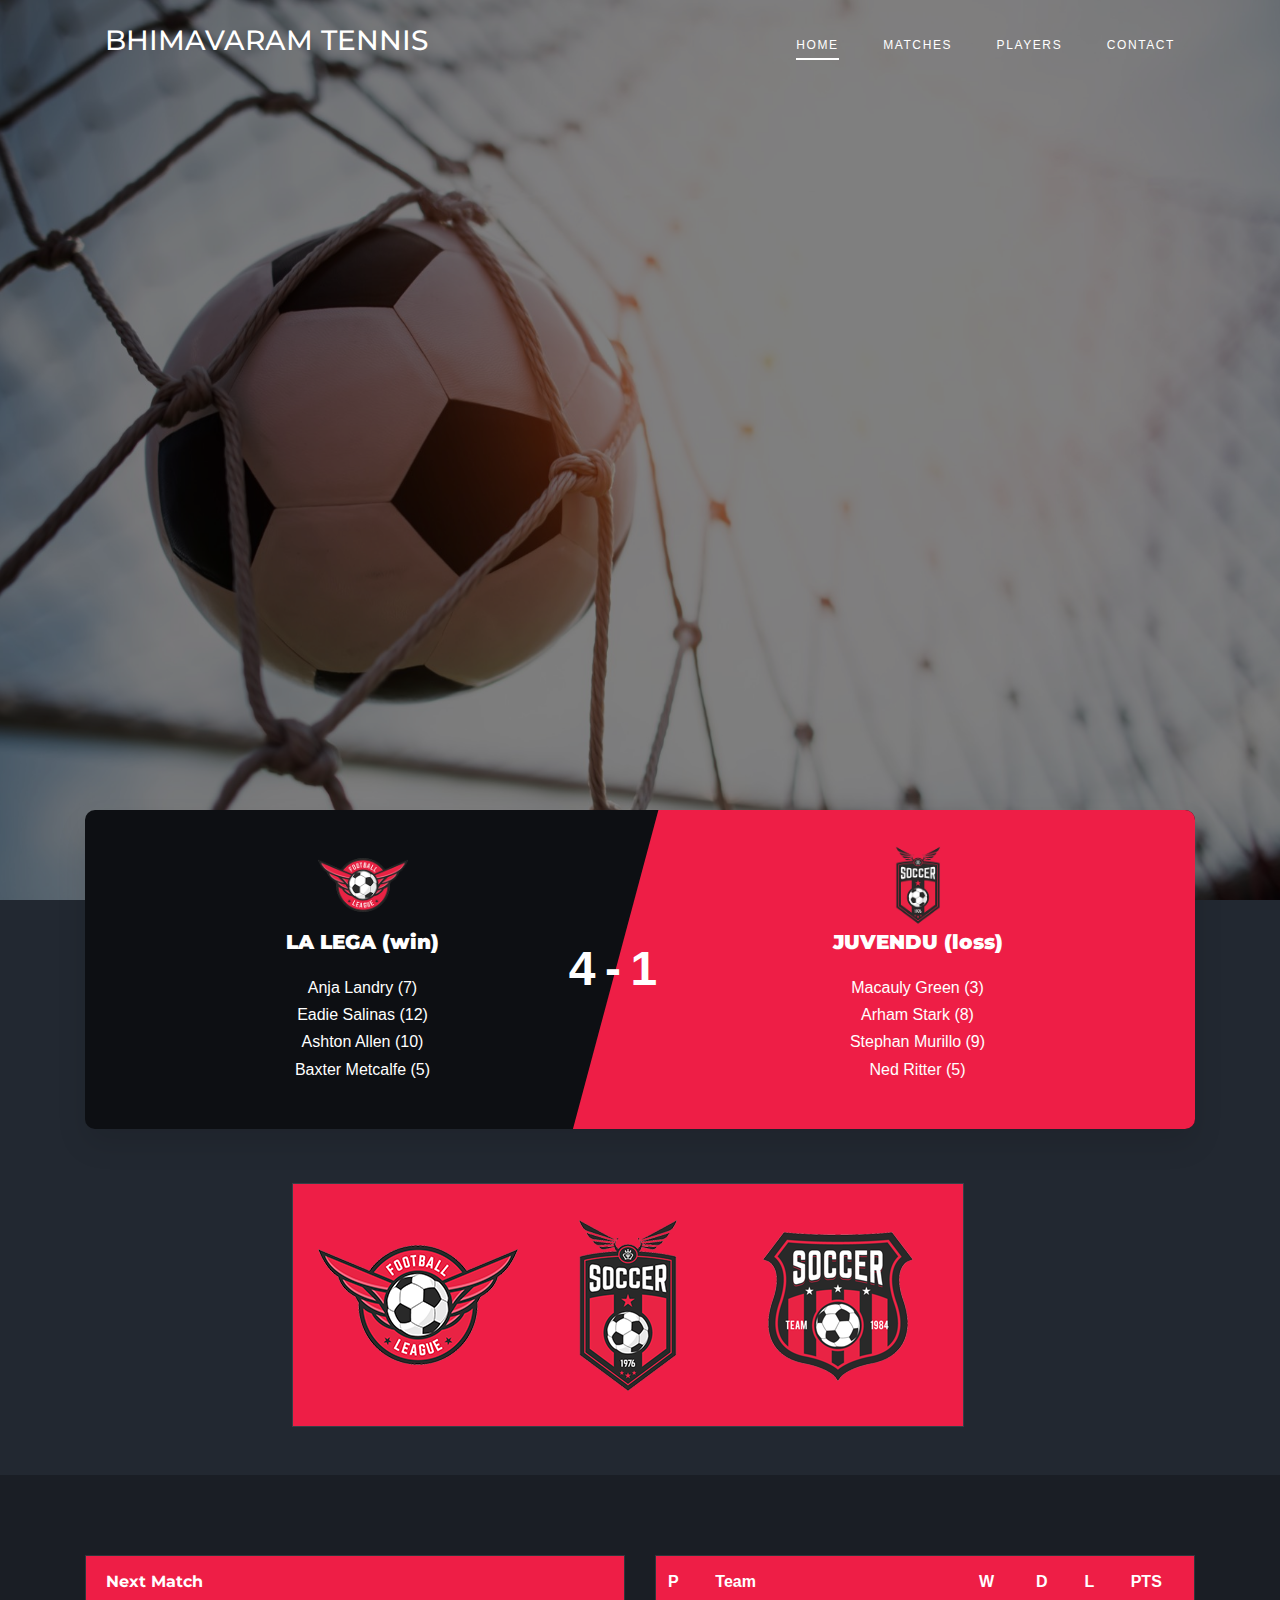
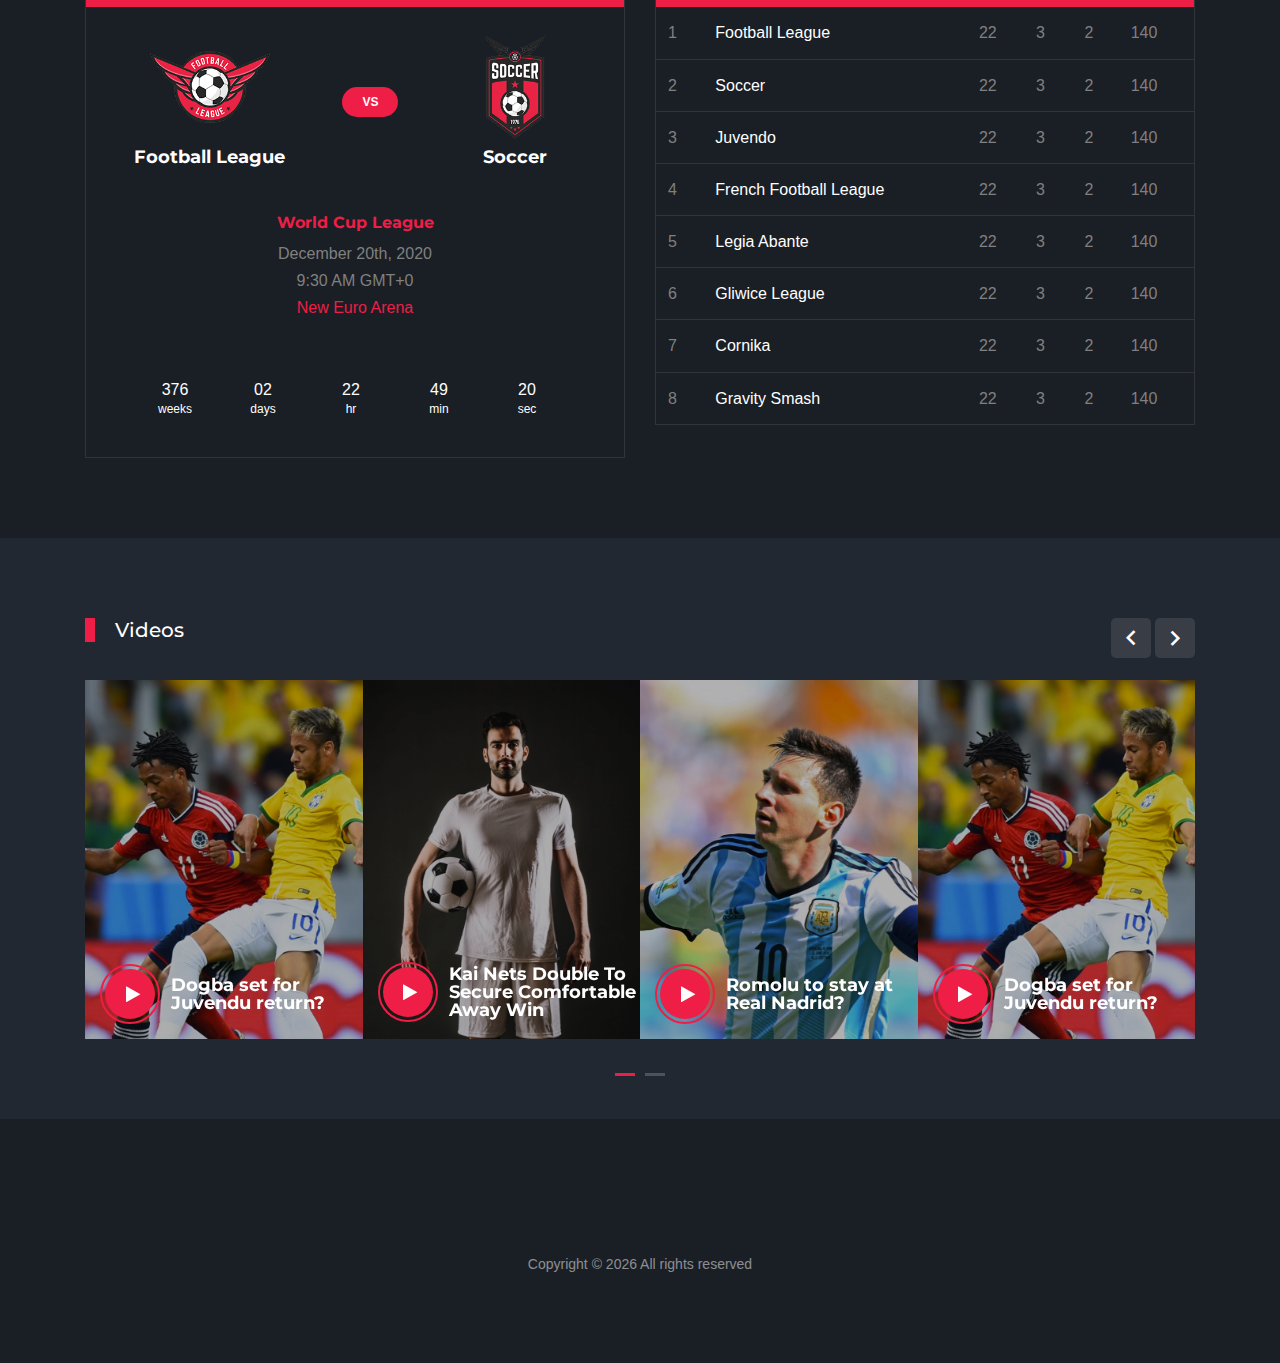
==== commit 6d1b9e2c: "con" ====
--- a/index.html
+++ b/index.html
@@ -159,7 +159,7 @@
 </div>
 </div>
 </div>
-</div><h3>hi</h3>
+</div>
 </div>
 
   
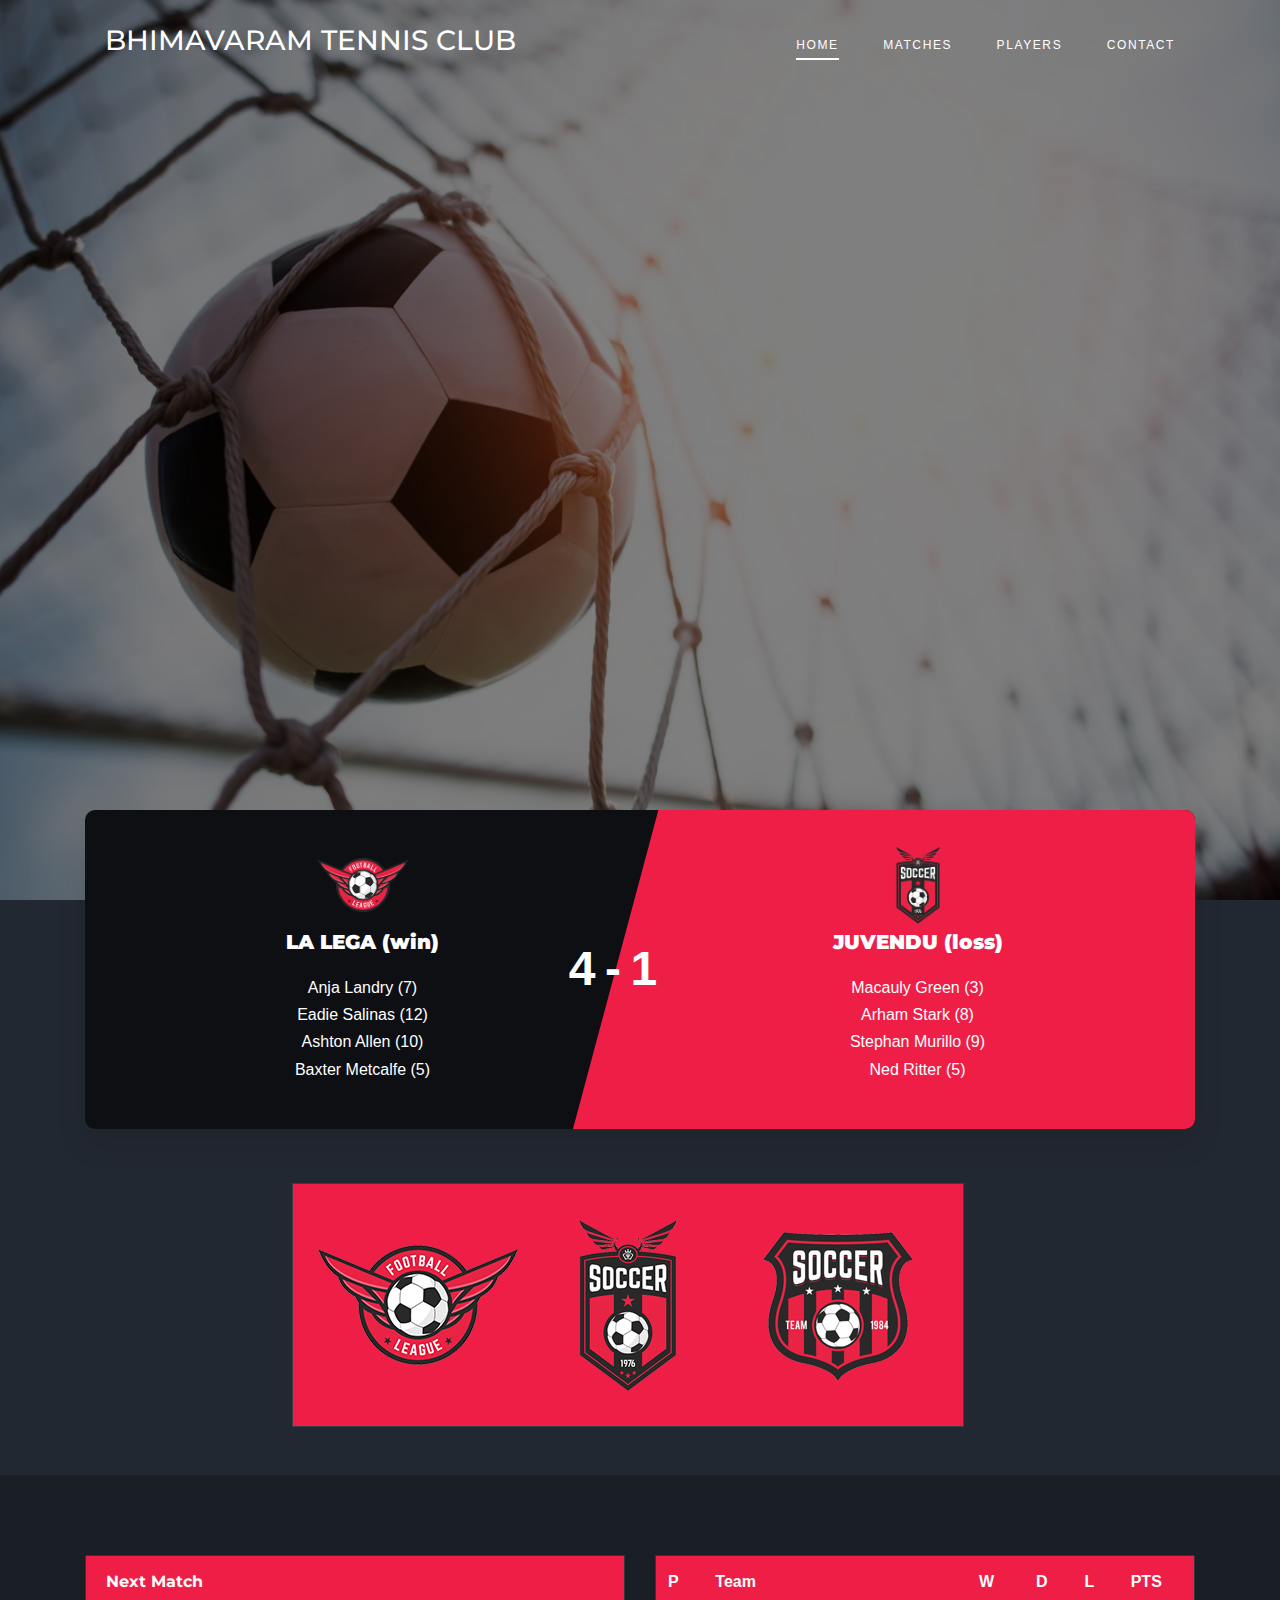
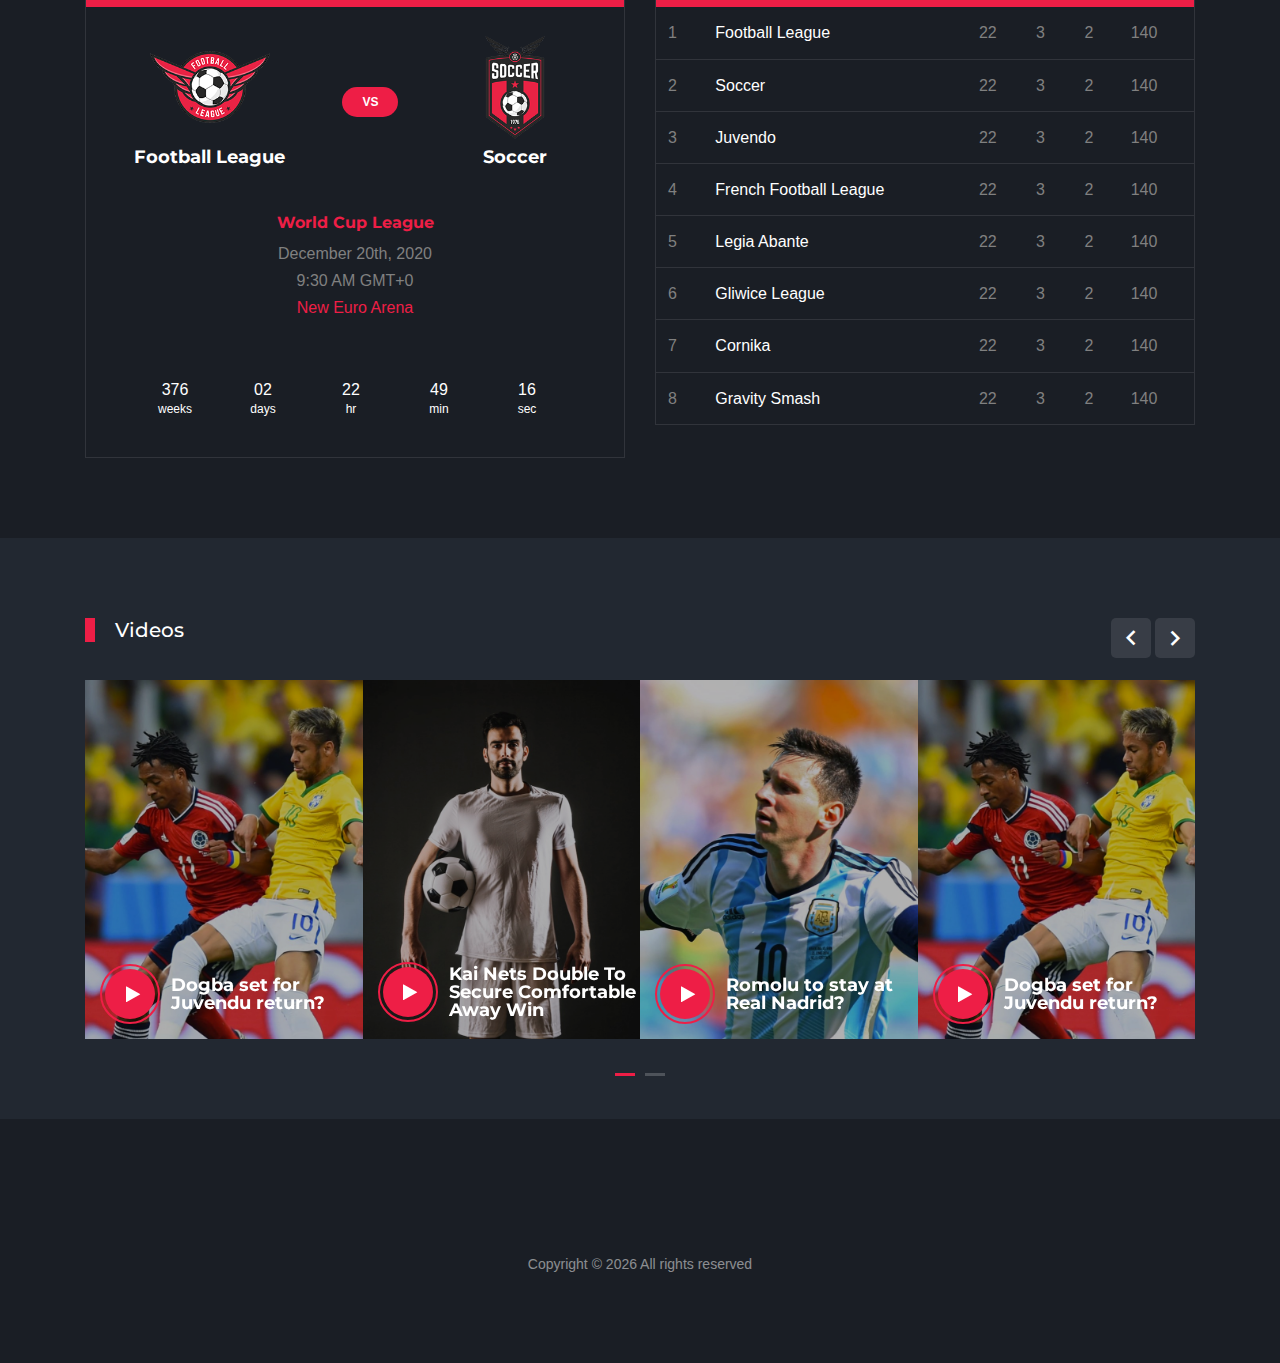
==== commit e0299448: "INDEX" ====
--- a/index.html
+++ b/index.html
@@ -49,7 +49,7 @@
       <div class="container">
           <div class="d-flex align-items-center">
               <h3 style="margin-left: 20px;">
-                  BHIMAVARAM TENNIS
+                  BHIMAVARAM TENNIS CLUB
               </h3>
 
 <!-- 
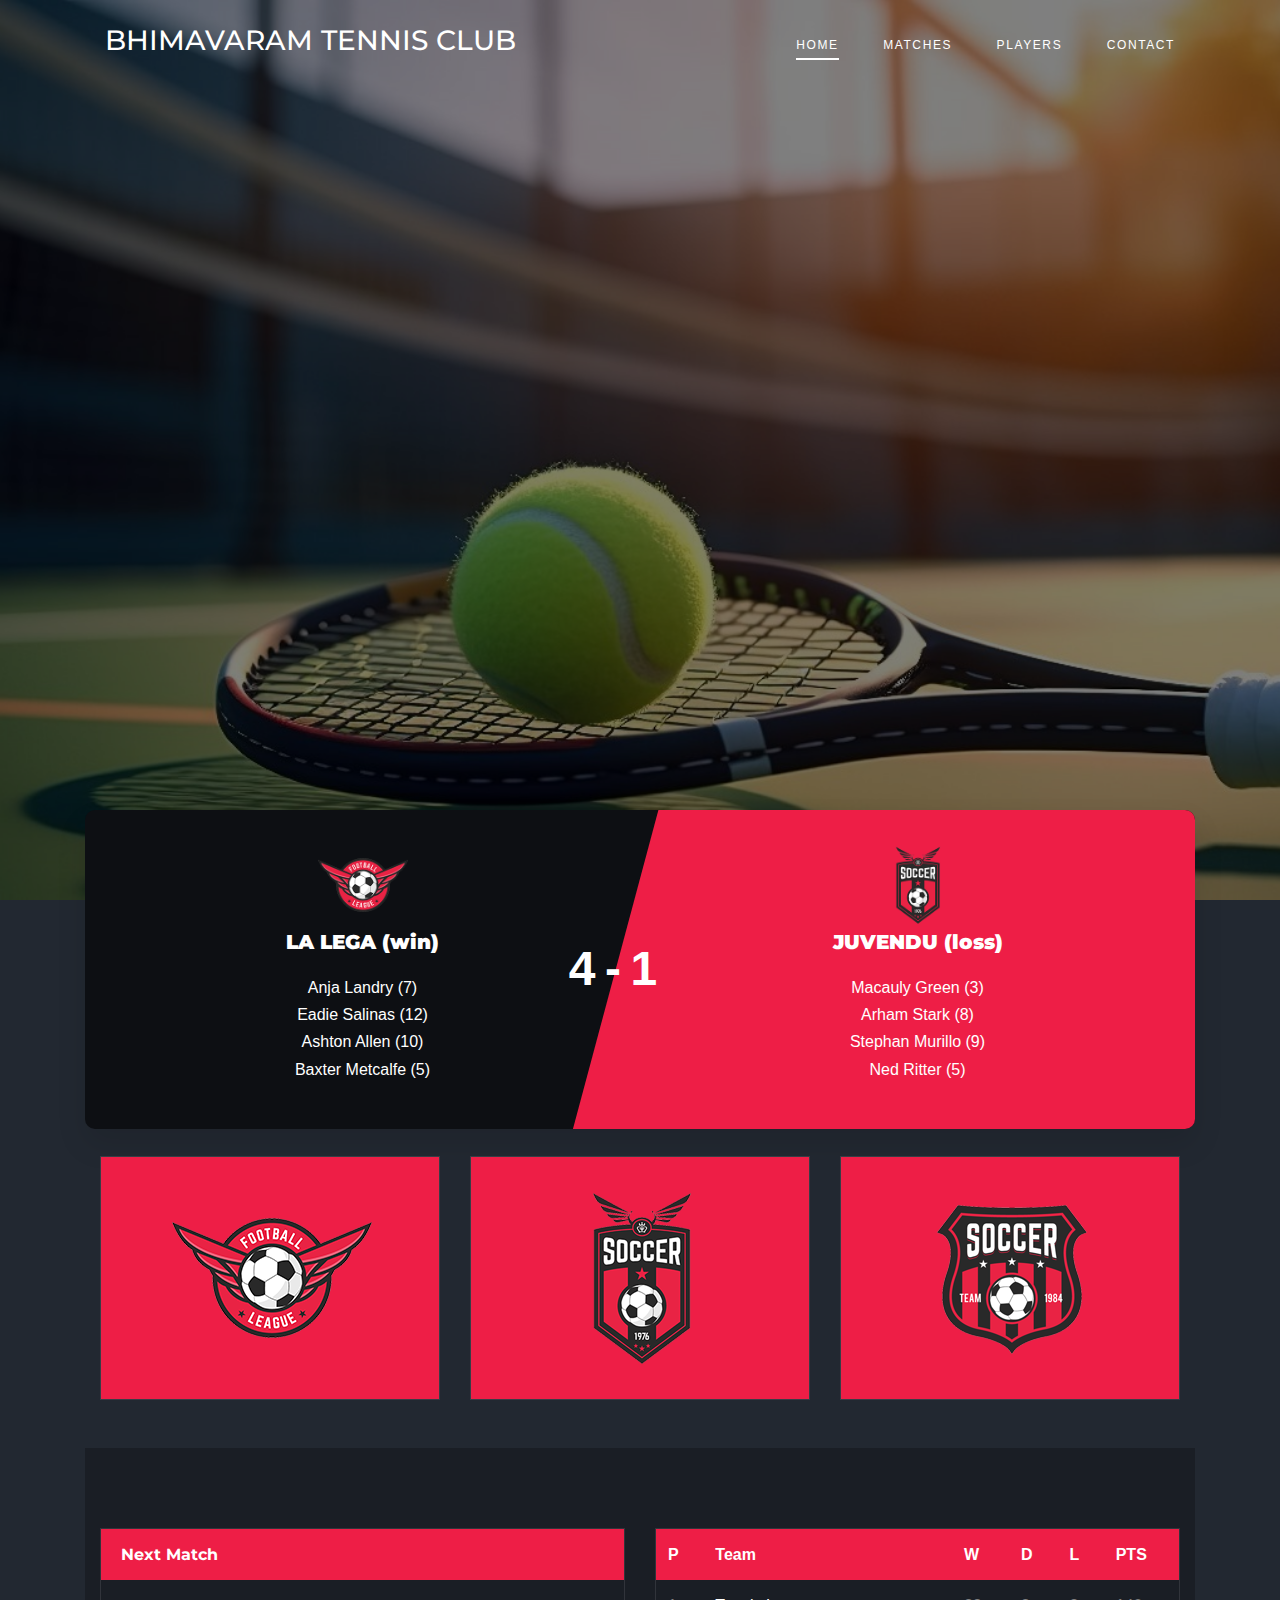
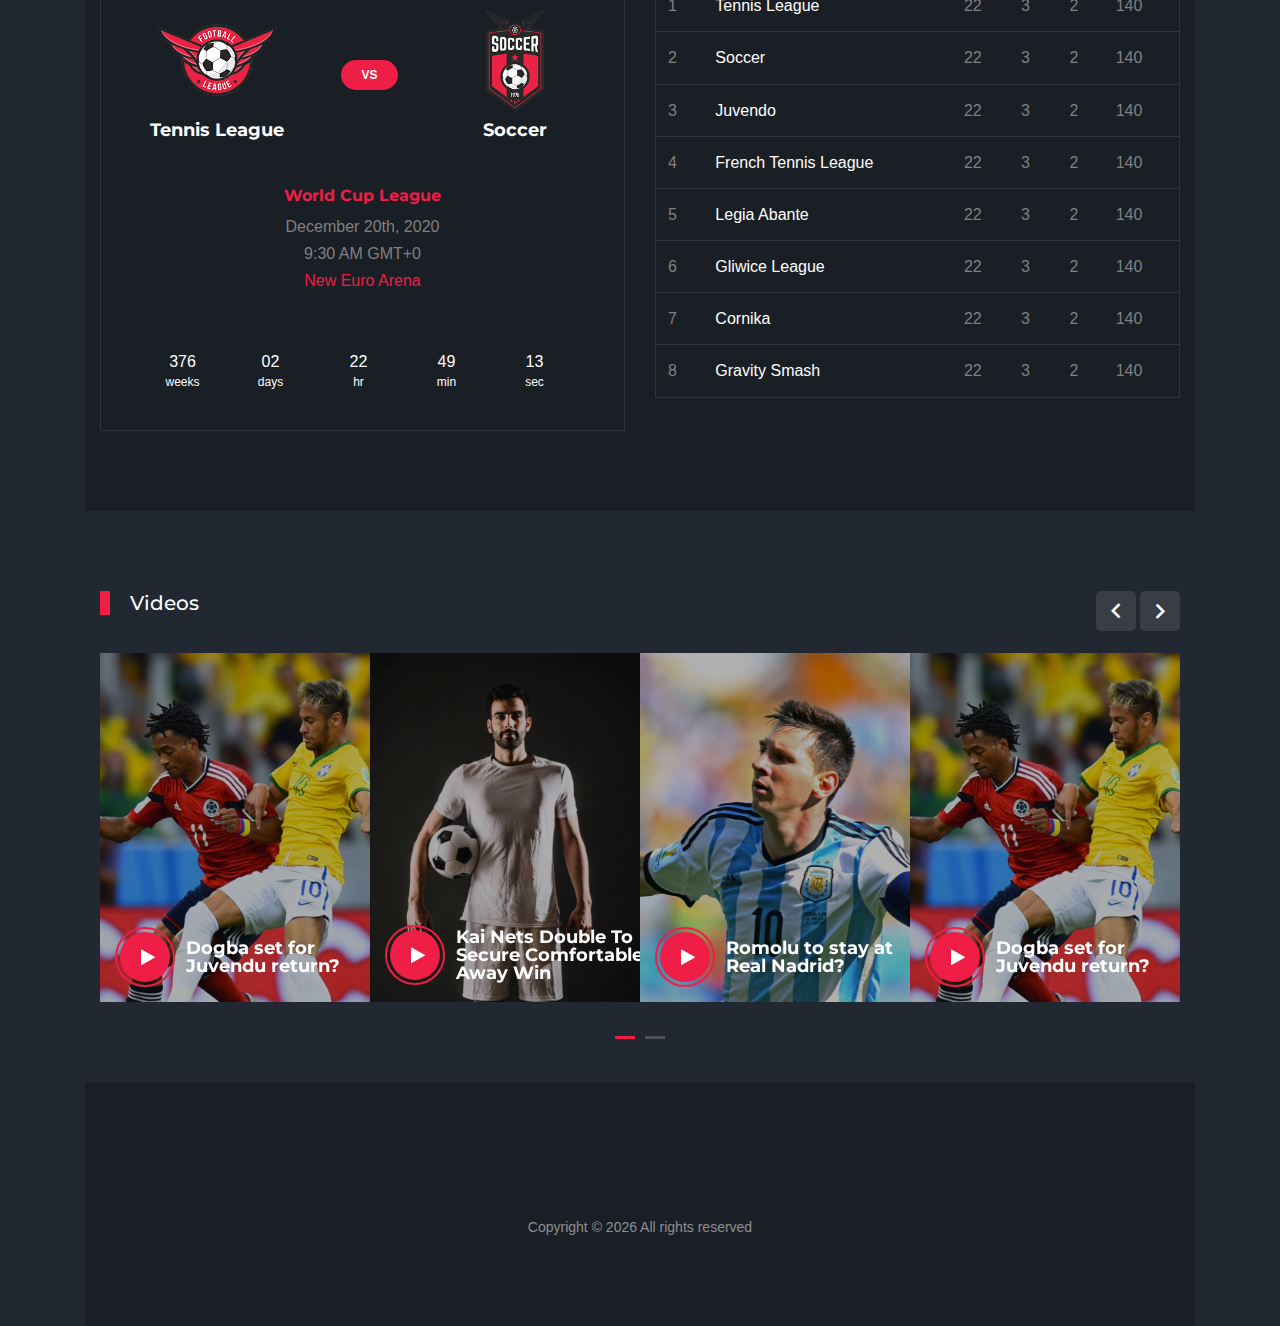
==== commit 3d804854: "tejesh3logo" ====
--- a/index.html
+++ b/index.html
@@ -129,38 +129,46 @@
               </div>
             </div>
           </div>
-        </div>
-      </div>
-    </div>
-    <br>
-    <br>
+          </div>
     
-
-     
-    <div class="container">
-      <div
-      style="margin-left: 20%; ">
-      
+  
+ 
+    
+</div>
+     <br>
+     <div class="container">
       <div class="row mb-5">
-        <div class="col-lg-20">
+        <div class="col-lg-4">
           <div class="widget-next-match">
             <div class="widget-title">
-  <div  class="image-container">
-
-    <a href="club1.php"><img src="images/logo_1.png" alt="Image 1"></a>
-
-    <a href="club2.php"><img src="images/logo_2.png" alt="Image 2"></a>
-
-   <a href ="club3.php"> <img src="images/logo_3.png"alt="Image 3" ></a>
-
-</div>
-            </div>
-          </div>
-</div>
-</div>
-</div>
-</div>
-</div>
+              <div class="image-container">
+                <a href="club1.php"><img style="margin-left: 25%;" src="images/logo_1.png" alt="Image 1"></a>
+              </div>
+            </div>
+          </div>
+        </div>
+        <div class="col-lg-4">
+          <div class="widget-next-match">
+            <div class="widget-title">
+              <div class="image-container">
+                <a href="club2.php"><img  style="margin-left: 25%;" src="images/logo_2.png" alt="Image 2"></a>
+              </div>
+            </div>
+          </div>
+        </div>
+        <div class="col-lg-4">
+          <div class="widget-next-match">
+            <div class="widget-title">
+              <div class="image-container">
+                <a href="club3.php"><img style="margin-left: 25%;" src="images/logo_3.png" alt="Image 3"></a>
+              </div>
+            </div>
+          </div>
+        </div>
+      </div>
+    </div>
+
+
 
   
 <!-- 
@@ -253,7 +261,7 @@
                   <div class="d-flex align-items-center justify-content-around justify-content-between w-100">
                     <div class="team-1 text-center">
                       <img src="images/logo_1.png" alt="Image">
-                      <h3>Football League</h3>
+                      <h3>Tennis League</h3>
                     </div>
                     <div>
                       <span class="vs"><span>VS</span></span>
@@ -297,7 +305,7 @@
                 <tbody>
                   <tr>
                     <td>1</td>
-                    <td><strong class="text-white">Football League</strong></td>
+                    <td><strong class="text-white">Tennis League</strong></td>
                     <td>22</td>
                     <td>3</td>
                     <td>2</td>
@@ -321,7 +329,7 @@
                   </tr>
                   <tr>
                     <td>4</td>
-                    <td><strong class="text-white">French Football League</strong></td>
+                    <td><strong class="text-white">French Tennis League</strong></td>
                     <td>22</td>
                     <td>3</td>
                     <td>2</td>
@@ -508,80 +516,81 @@
  -->
 
 
-    <footer class="footer-section">
-      <div class="container">
-        <div class="row">
-          <div class="col-lg-3">
-            <div class="widget mb-3">
-              <!-- <h3>News</h3>
-              <ul class="list-unstyled links">
-                <li><a href="#">All</a></li>
-                <li><a href="#">Club News</a></li>
-                <li><a href="#">Media Center</a></li>
-                <li><a href="#">Video</a></li>
-                <li><a href="#">RSS</a></li>
-              </ul> -->
-            </div>
-          </div>
-          <!-- <div class="col-lg-3">
-            <div class="widget mb-3">
-              <h3>Tickets</h3>
-              <ul class="list-unstyled links">
-                <li><a href="#">Online Ticket</a></li>
-                <li><a href="#">Payment and Prices</a></li>
-                <li><a href="#">Contact &amp; Booking</a></li>
-                <li><a href="#">Tickets</a></li>
-                <li><a href="#">Coupon</a></li>
-              </ul>
-            </div>
-          </div> -->
-
-          <!-- <div class="col-lg-3">
-            <div class="widget mb-3">
-              <h3>Matches</h3>
-              <ul class="list-unstyled links">
-                <li><a href="#">Standings</a></li>
-                <li><a href="#">World Cup</a></li>
-                <li><a href="#">La Lega</a></li>
-                <li><a href="#">Hyper Cup</a></li>
-                <li><a href="#">World League</a></li>
-              </ul>
-            </div>
-          </div> -->
-
-          <!-- <div class="col-lg-3">
-            <div class="widget mb-3">
-              <h3>Social</h3>
-              <ul class="list-unstyled links">
-                <li><a href="#">Twitter</a></li>
-                <li><a href="#">Facebook</a></li>
-                <li><a href="#">Instagram</a></li>
-                <li><a href="#">Youtube</a></li>
-              </ul>
-            </div>
-          </div> -->
-
-        </div>
-
-        <div class="row text-center">
-          <div class="col-md-12">
-            <div class=" pt-5">
-              <p>
-                <!-- Link back to Colorlib can't be removed. Template is licensed under CC BY 3.0. -->
-                Copyright &copy;
-                <script>
-                  document.write(new Date().getFullYear());
-                </script> All rights reserved 
-                <!-- | This template is made with <i class="icon-heart"
-                  aria-hidden="true"></i> by <a href="https://colorlib.com" target="_blank">Colorlib</a> -->
-                <!-- Link back to Colorlib can't be removed. Template is licensed under CC BY 3.0. -->
-              </p>
-            </div>
-          </div>
-
-        </div>
-      </div>
-    </footer>
+ <footer class="footer-section">
+  <div class="container">
+    <div class="row">
+      <div class="col-lg-3">
+        <div class="widget mb-3">
+          <!-- <h3>News</h3>
+          <ul class="list-unstyled links">
+            <li><a href="#">All</a></li>
+            <li><a href="#">Club News</a></li>
+            <li><a href="#">Media Center</a></li>
+            <li><a href="#">Video</a></li>
+            <li><a href="#">RSS</a></li>
+          </ul> -->
+        </div>
+      </div>
+
+      <!-- <div class="col-lg-3">
+        <div class="widget mb-3">
+          <h3>Tickets</h3>
+          <ul class="list-unstyled links">
+            <li><a href="#">Online Ticket</a></li>
+            <li><a href="#">Payment and Prices</a></li>
+            <li><a href="#">Contact &amp; Booking</a></li>
+            <li><a href="#">Tickets</a></li>
+            <li><a href="#">Coupon</a></li>
+          </ul>
+        </div>
+      </div> -->
+
+      <!-- <div class="col-lg-3">
+        <div class="widget mb-3">
+          <h3>Matches</h3>
+          <ul class="list-unstyled links">
+            <li><a href="#">Standings</a></li>
+            <li><a href="#">World Cup</a></li>
+            <li><a href="#">La Lega</a></li>
+            <li><a href="#">Hyper Cup</a></li>
+            <li><a href="#">World League</a></li>
+          </ul>
+        </div>
+      </div> -->
+
+      <!-- <div class="col-lg-3">
+        <div class="widget mb-3">
+          <h3>Social</h3>
+          <ul class="list-unstyled links">
+            <li><a href="#">Twitter</a></li>
+            <li><a href="#">Facebook</a></li>
+            <li><a href="#">Instagram</a></li>
+            <li><a href="#">Youtube</a></li>
+          </ul>
+        </div>
+      </div> -->
+
+    </div>
+
+    <div class="row text-center">
+      <div class="col-md-12">
+        <div class=" pt-5">
+          <p>
+            <!-- Link back to Colorlib can't be removed. Template is licensed under CC BY 3.0. -->
+            Copyright &copy;
+            <script>
+              document.write(new Date().getFullYear());
+            </script> All rights reserved 
+            <!-- | This template is made with <i class="icon-heart"
+              aria-hidden="true"></i> by <a href="https://colorlib.com" target="_blank">Colorlib</a> -->
+            <!-- Link back to Colorlib can't be removed. Template is licensed under CC BY 3.0. -->
+          </p>
+        </div>
+      </div>
+
+    </div>
+  </div>
+</footer>
 
 
 
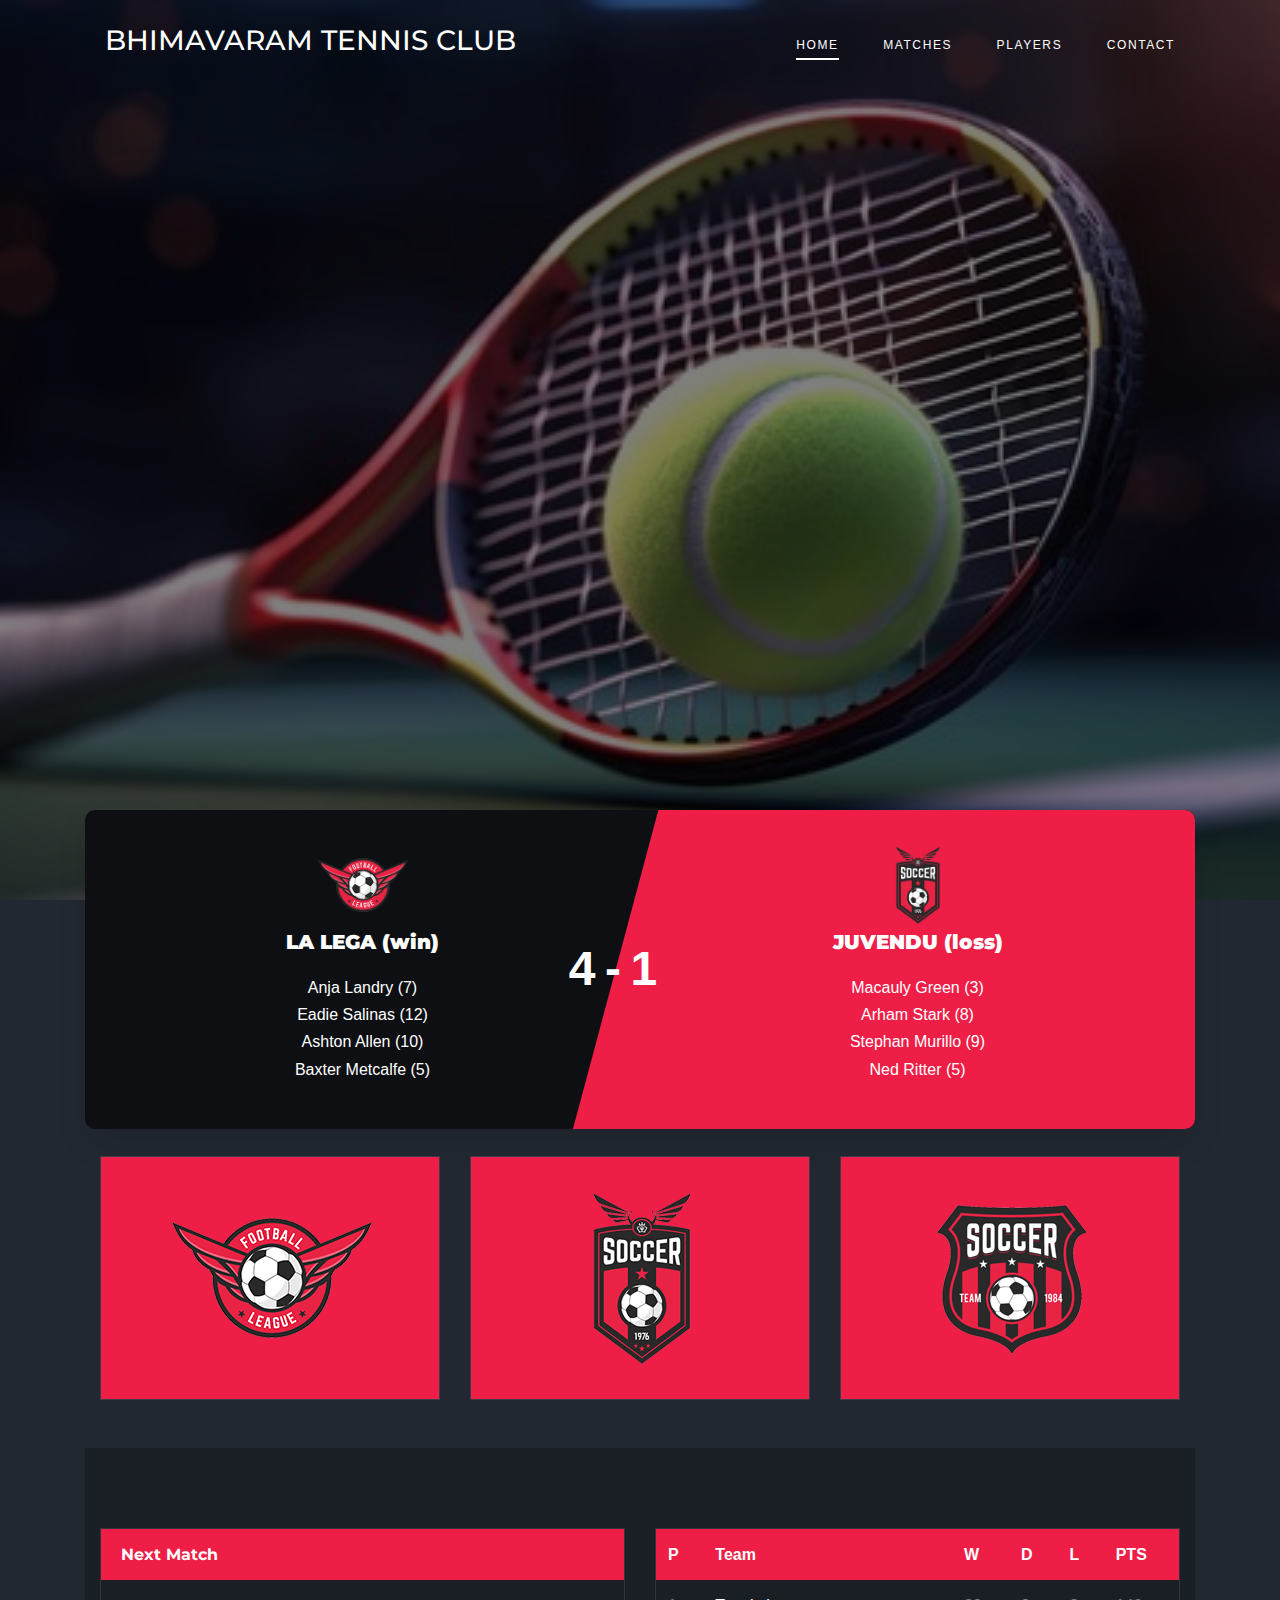
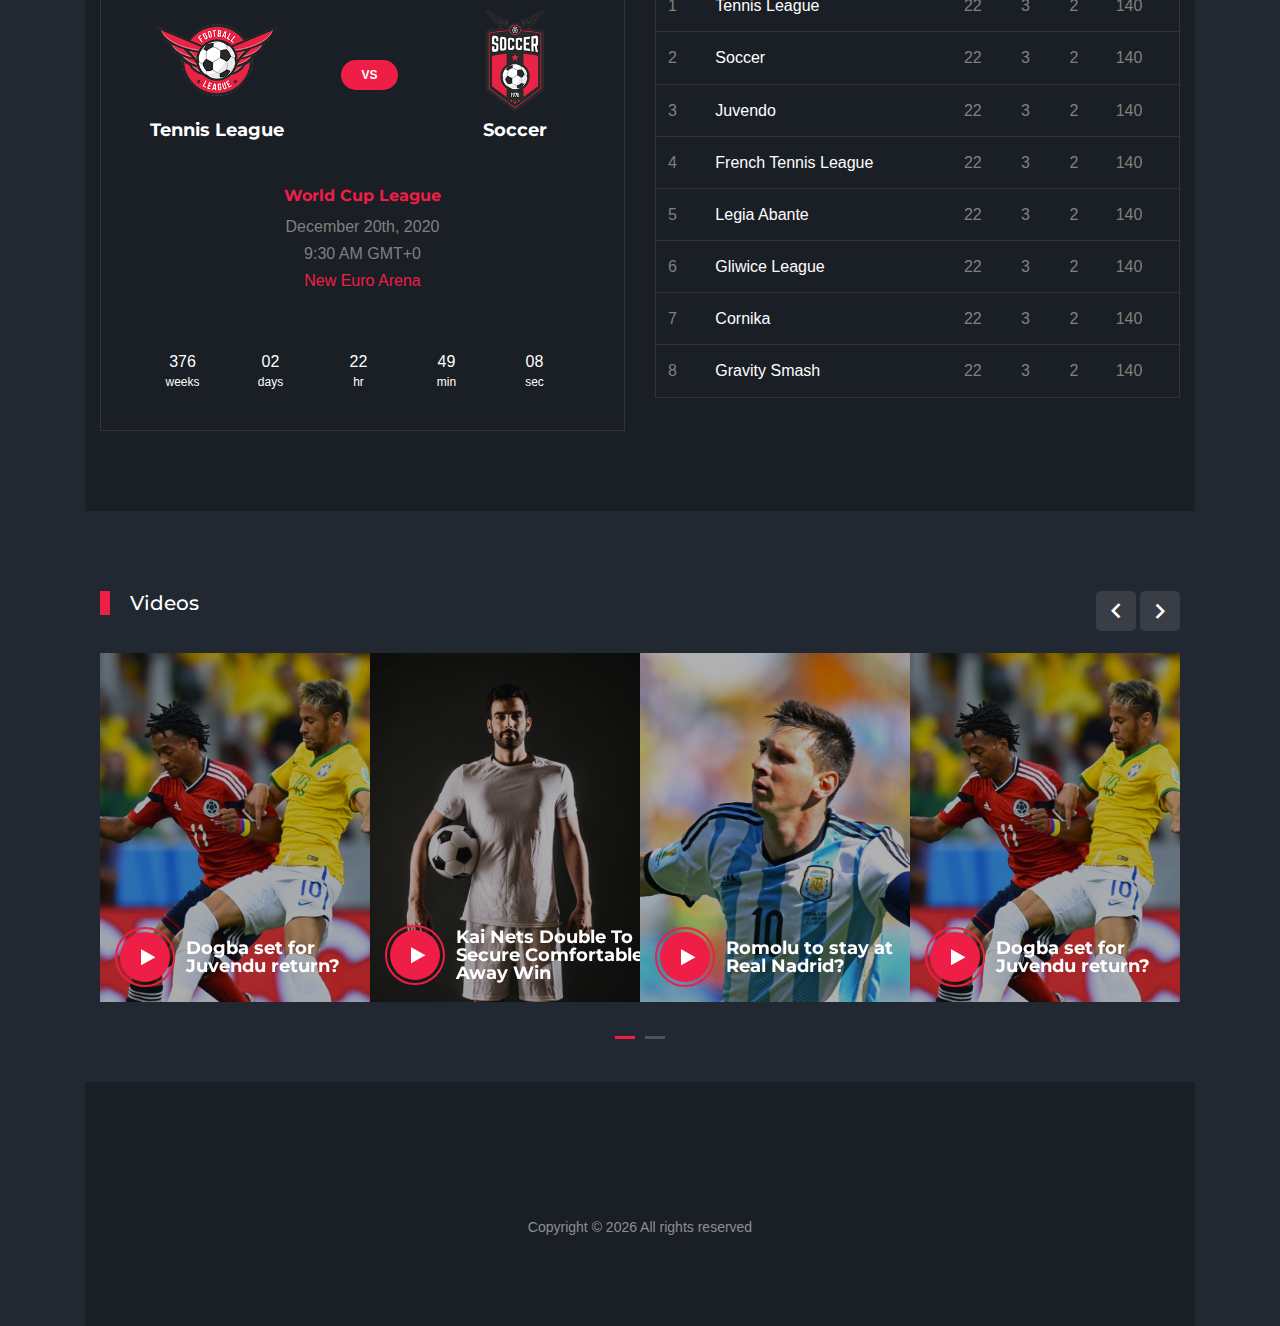
==== commit d355d15b: "teee" ====
--- a/index.html
+++ b/index.html
@@ -27,6 +27,24 @@
 
   <link rel="stylesheet" href="css/style.css">
 
+  <style>
+    .blink {
+        transition: opacity 0.5s ease-in-out; /* Add a smooth transition effect */
+    }
+
+    .blink:hover {
+        animation: blink 1s infinite;
+    }
+
+    @keyframes blink {
+        0%, 50%, 100% {
+            opacity: 1;
+        }
+        25%, 75% {
+            opacity: 0;
+        }
+    }
+</style>
 
 
 </head>
@@ -138,35 +156,36 @@
      <br>
      <div class="container">
       <div class="row mb-5">
-        <div class="col-lg-4">
-          <div class="widget-next-match">
-            <div class="widget-title">
-              <div class="image-container">
-                <a href="club1.php"><img style="margin-left: 25%;" src="images/logo_1.png" alt="Image 1"></a>
-              </div>
-            </div>
-          </div>
-        </div>
-        <div class="col-lg-4">
-          <div class="widget-next-match">
-            <div class="widget-title">
-              <div class="image-container">
-                <a href="club2.php"><img  style="margin-left: 25%;" src="images/logo_2.png" alt="Image 2"></a>
-              </div>
-            </div>
-          </div>
-        </div>
-        <div class="col-lg-4">
-          <div class="widget-next-match">
-            <div class="widget-title">
-              <div class="image-container">
-                <a href="club3.php"><img style="margin-left: 25%;" src="images/logo_3.png" alt="Image 3"></a>
-              </div>
-            </div>
-          </div>
-        </div>
-      </div>
-    </div>
+          <div class="col-lg-4">
+              <div class="widget-next-match">
+                  <div class="widget-title">
+                      <div class="image-container">
+                          <a href="club1.php" class="blink"><img style="margin-left: 25%;" src="images/logo_1.png" alt="Image 1"></a>
+                      </div>
+                  </div>
+              </div>
+          </div>
+          <div class="col-lg-4">
+              <div class="widget-next-match">
+                  <div class="widget-title">
+                      <div class="image-container">
+                          <a href="club2.php" class="blink"><img style="margin-left: 25%;" src="images/logo_2.png" alt="Image 2"></a>
+                      </div>
+                  </div>
+              </div>
+          </div>
+          <div class="col-lg-4">
+              <div class="widget-next-match">
+                  <div class="widget-title">
+                      <div class="image-container">
+                          <a href="club3.php" class="blink"><img style="margin-left: 25%;" src="images/logo_3.png" alt="Image 3"></a>
+                      </div>
+                  </div>
+              </div>
+          </div>
+      </div>
+  </div>
+  
 
 
 
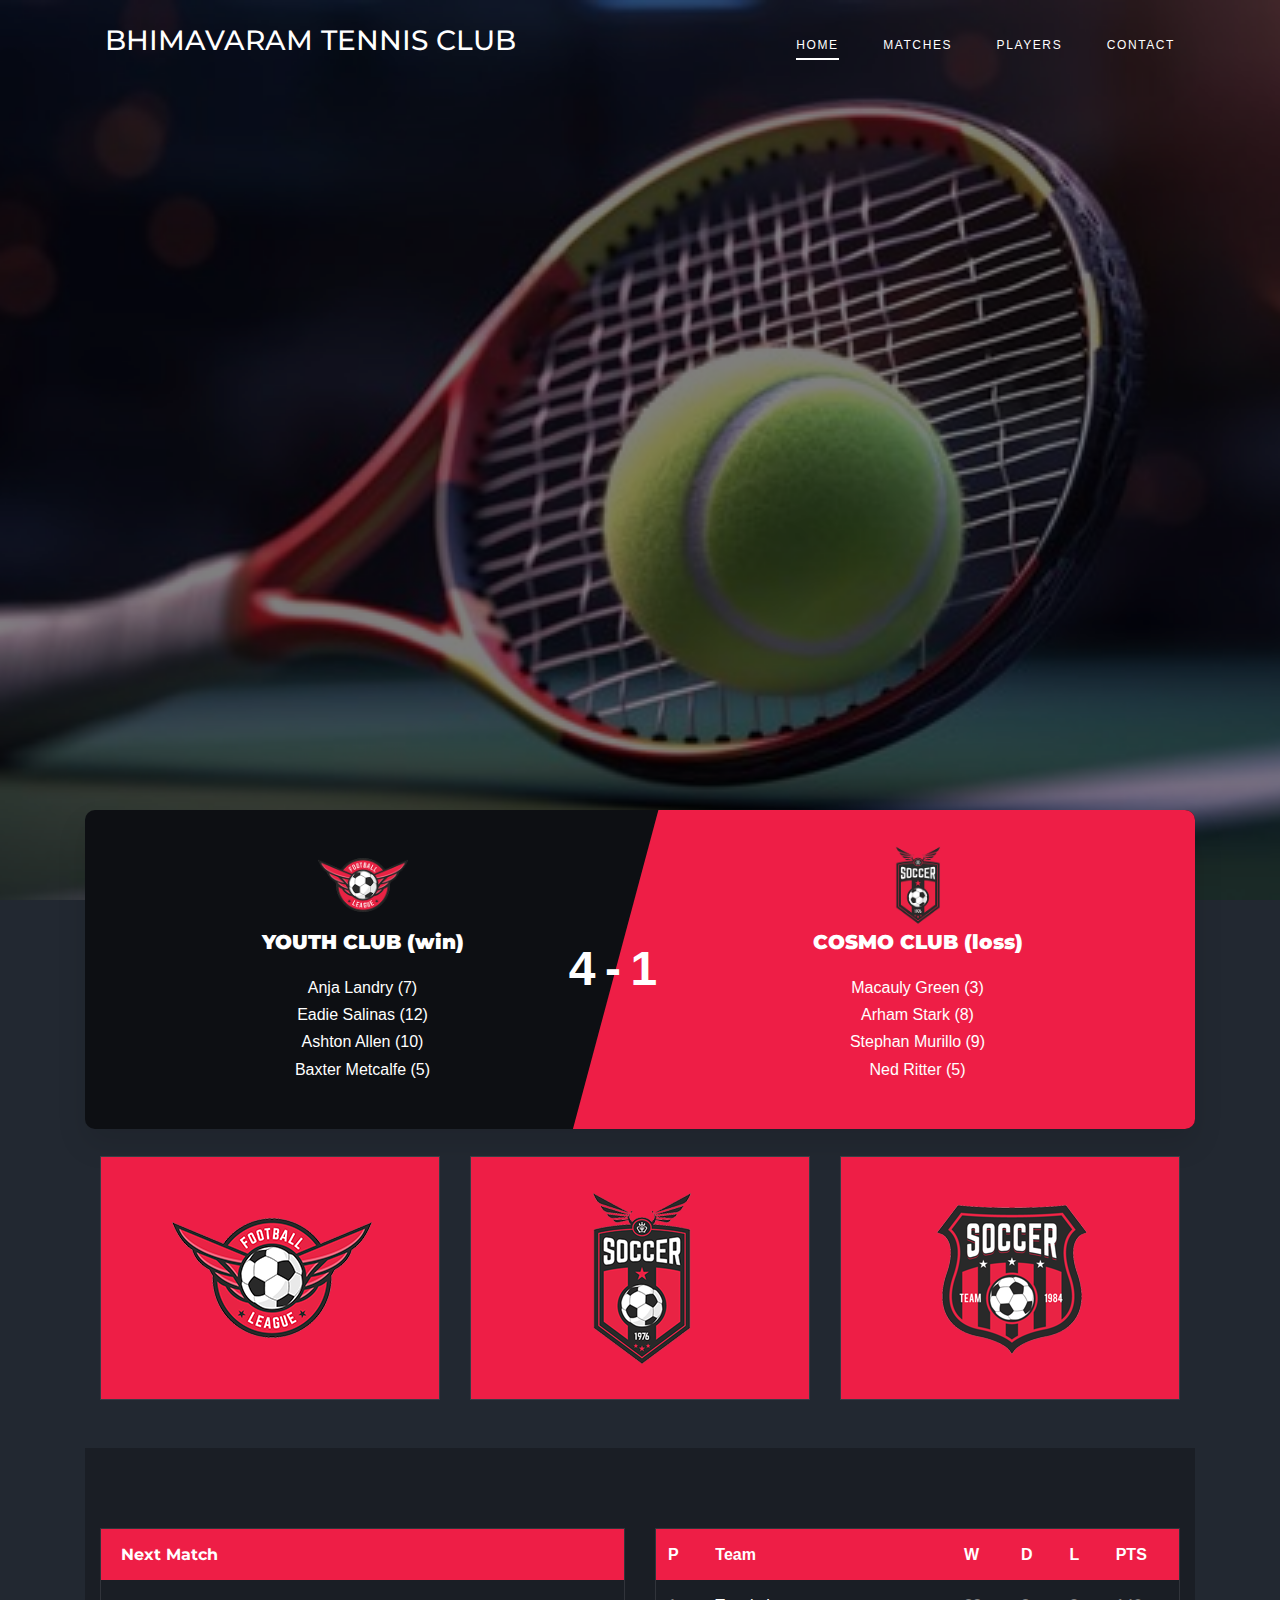
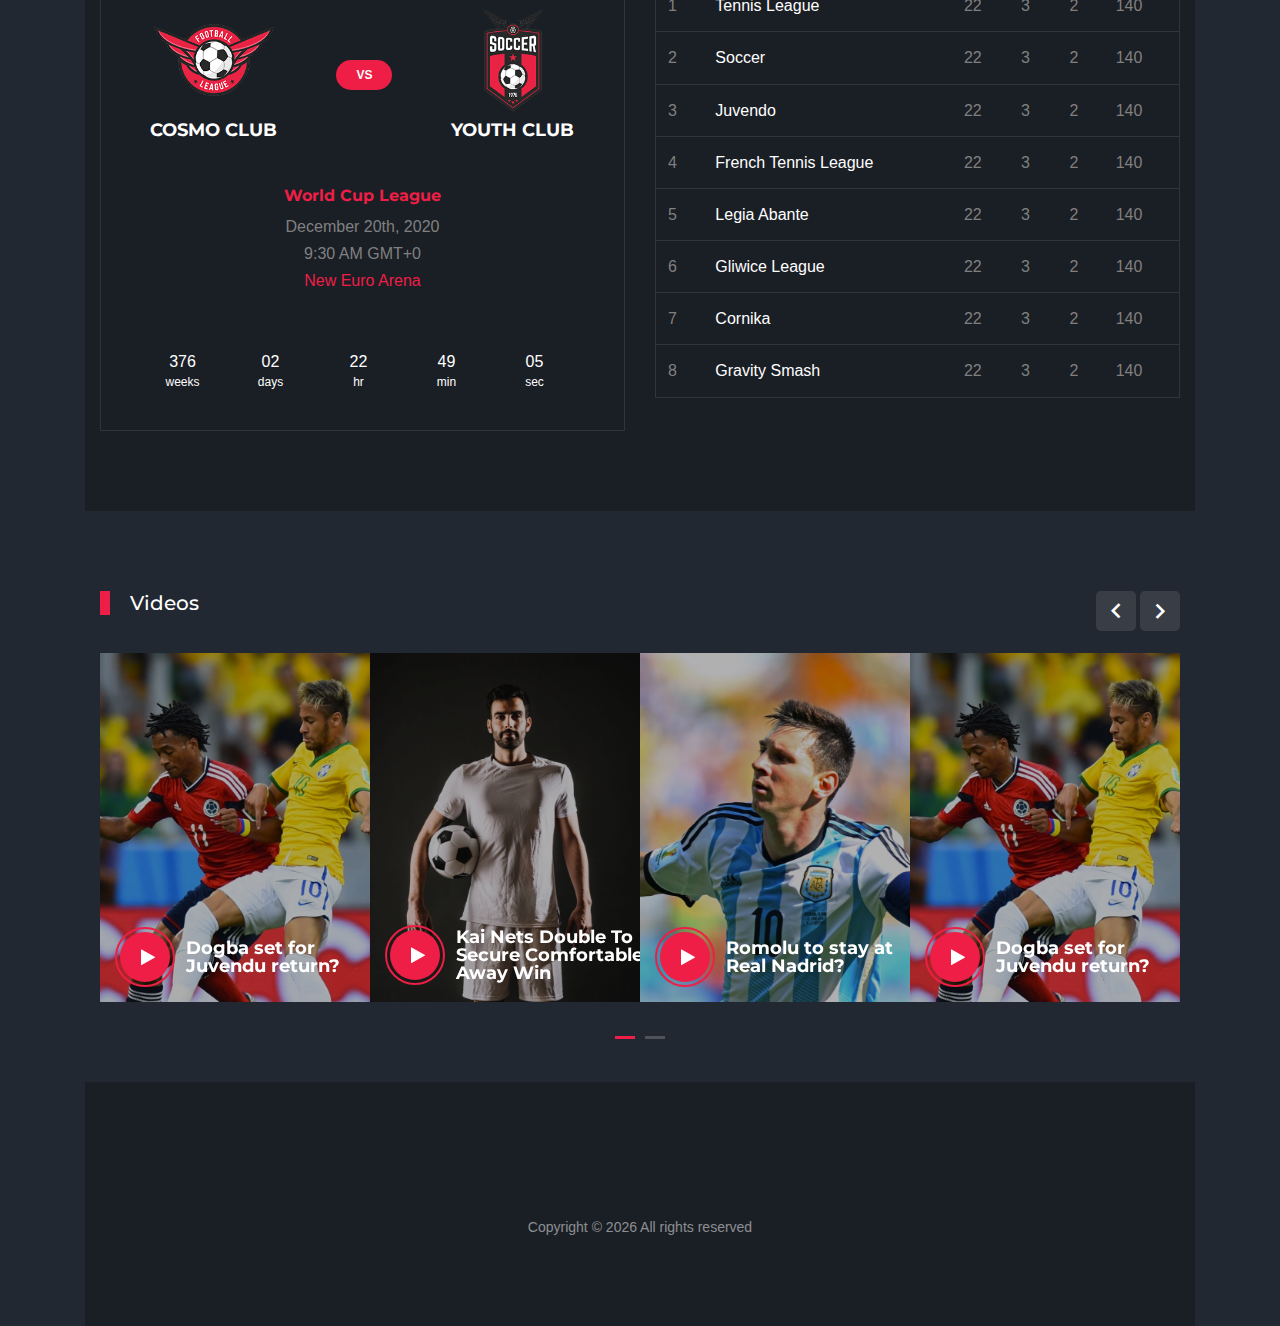
==== commit df0a422a: "sai" ====
--- a/index.html
+++ b/index.html
@@ -125,7 +125,7 @@
             <div class="team-1 w-50">
               <div class="team-details w-100 text-center">
                 <img src="images/logo_1.png" alt="Image" class="img-fluid">
-                <h3>LA LEGA <span>(win)</span></h3>
+                <h3>YOUTH CLUB <span>(win)</span></h3>
                 <ul class="list-unstyled">
                   <li>Anja Landry (7)</li>
                   <li>Eadie Salinas (12)</li>
@@ -137,7 +137,7 @@
             <div class="team-2 w-50">
               <div class="team-details w-100 text-center">
                 <img src="images/logo_2.png" alt="Image" class="img-fluid">
-                <h3>JUVENDU <span>(loss)</span></h3>
+                <h3>COSMO CLUB <span>(loss)</span></h3>
                 <ul class="list-unstyled">
                   <li>Macauly Green (3)</li>
                   <li>Arham Stark (8)</li>
@@ -280,14 +280,14 @@
                   <div class="d-flex align-items-center justify-content-around justify-content-between w-100">
                     <div class="team-1 text-center">
                       <img src="images/logo_1.png" alt="Image">
-                      <h3>Tennis League</h3>
+                      <h3>COSMO CLUB</h3>
                     </div>
                     <div>
                       <span class="vs"><span>VS</span></span>
                     </div>
                     <div class="team-2 text-center">
                       <img src="images/logo_2.png" alt="Image">
-                      <h3>Soccer</h3>
+                      <h3>YOUTH CLUB</h3>
                     </div>
                   </div>
                 </div>
@@ -415,7 +415,7 @@
           <div class="item">
             <div class="video-media">
               <img src="images/img_1.jpg" alt="Image" class="img-fluid">
-              <a href="https://vimeo.com/139714818" class="d-flex play-button align-items-center" data-fancybox>
+              <a href="https://www.youtube.com/" class="d-flex play-button align-items-center" data-fancybox>
                 <span class="icon mr-3">
                   <span class="icon-play"></span>
                 </span>
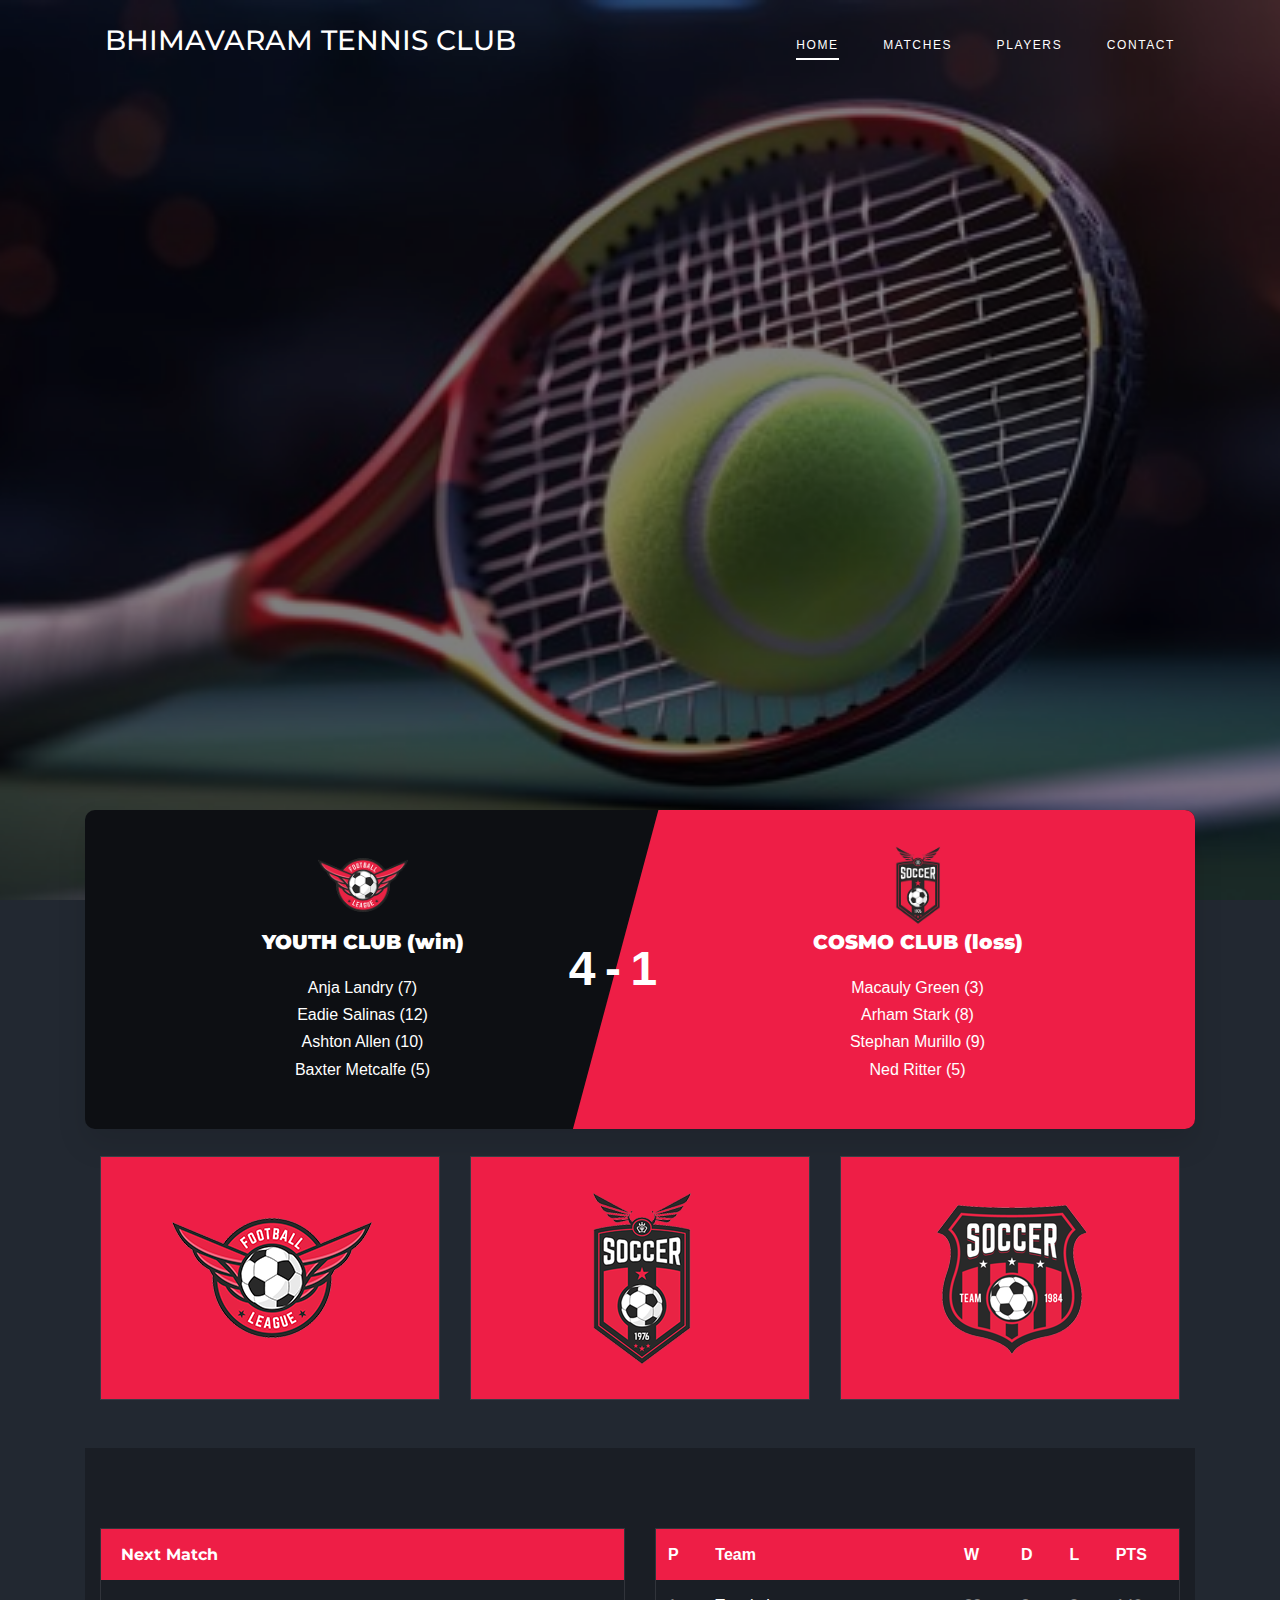
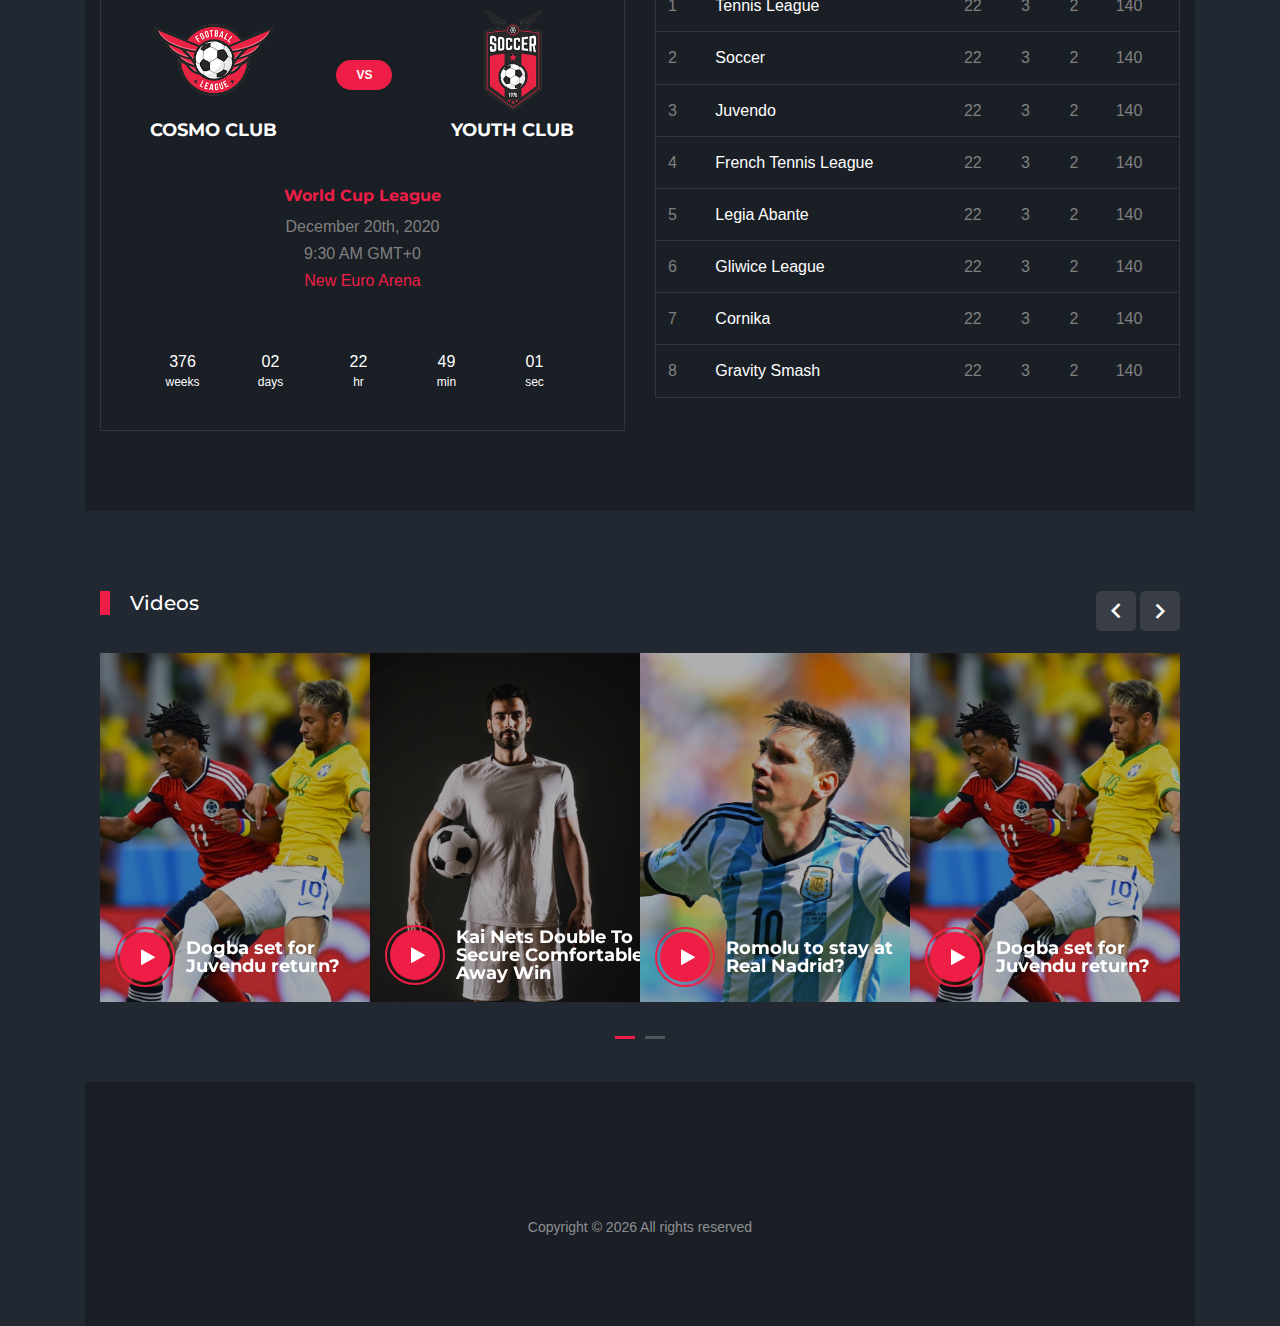
==== commit 1c127244: "tt" ====
--- a/index.html
+++ b/index.html
@@ -83,7 +83,7 @@
               <ul class="site-menu main-menu js-clone-nav mr-auto d-none d-lg-block">
                 <li class="active"><a href="index.html" class="nav-link">Home</a></li>
                 <li><a href="matches.html" class="nav-link">Matches</a></li>
-                <li><a href="players.html" class="nav-link">Players</a></li>
+                <li><a href="players.php" class="nav-link">Players</a></li>
                 <li><a href="contact.html" class="nav-link">Contact</a></li>
               </ul>
             </nav>
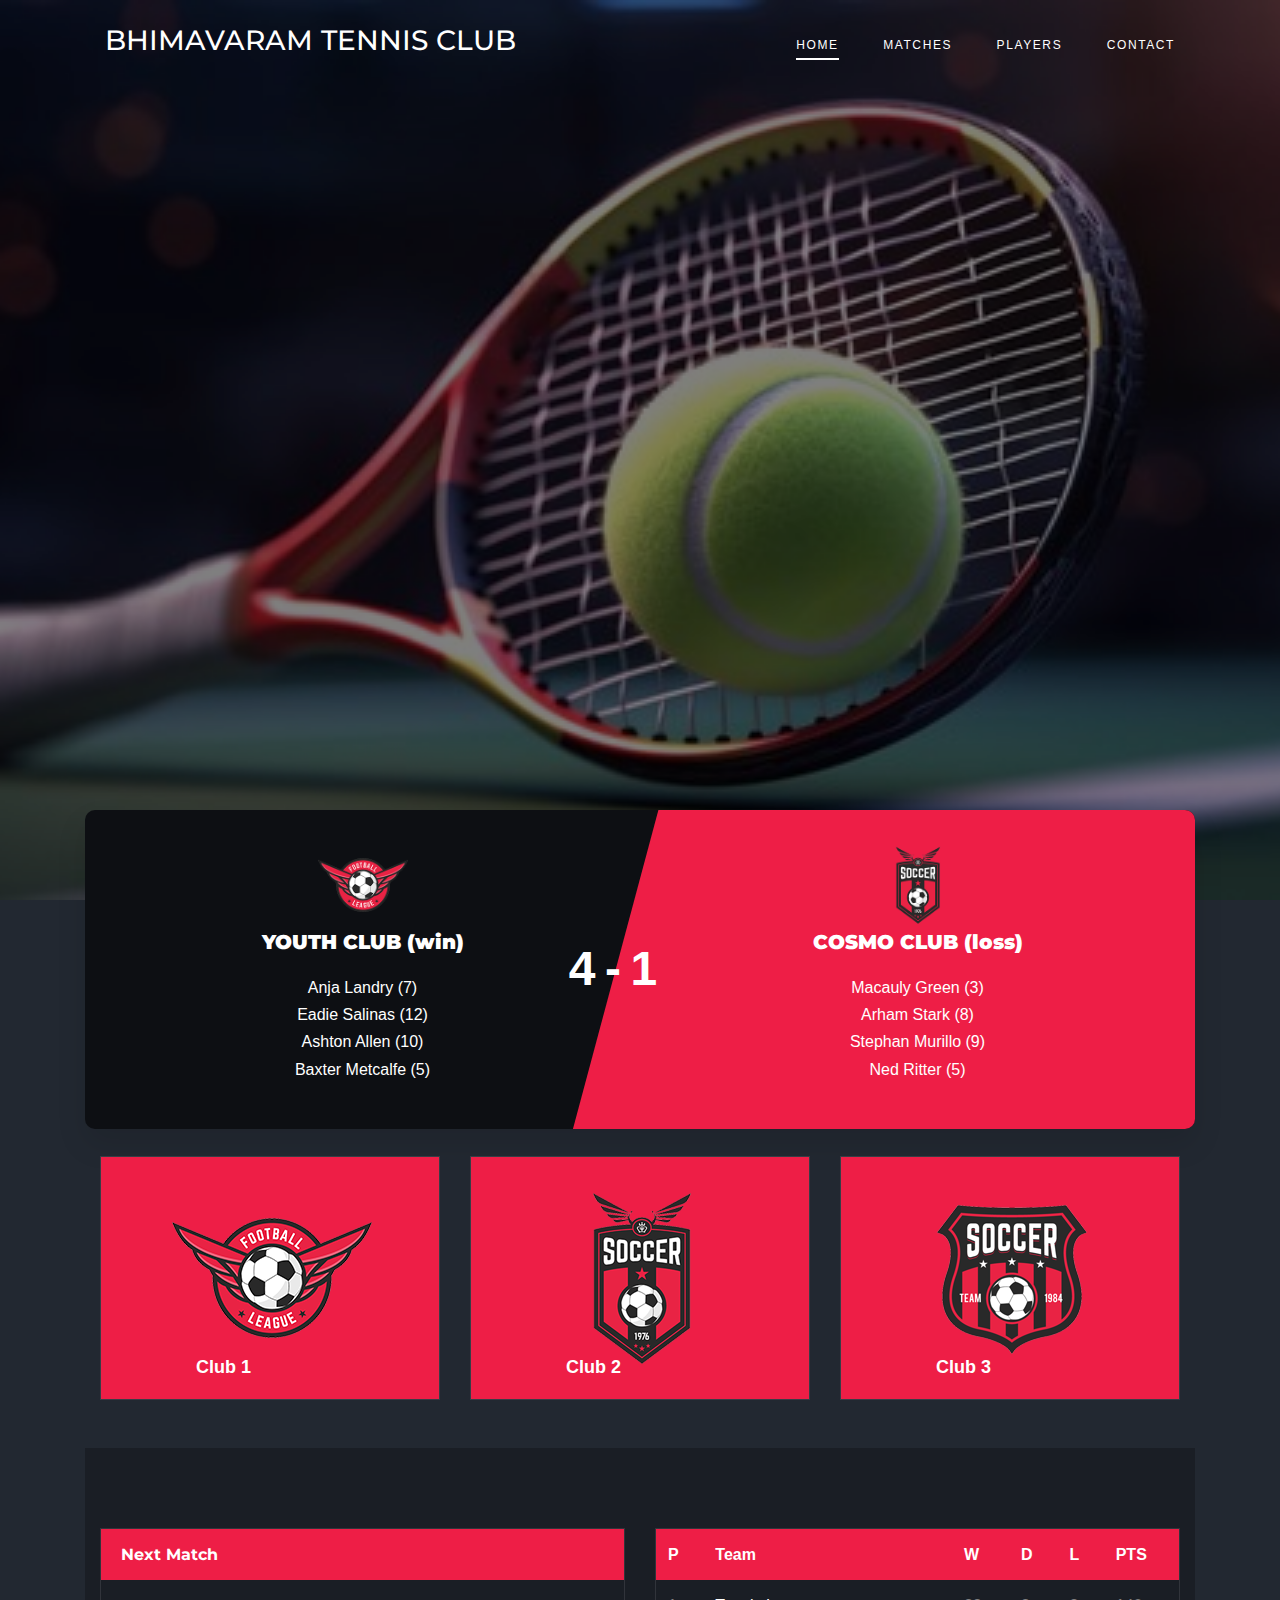
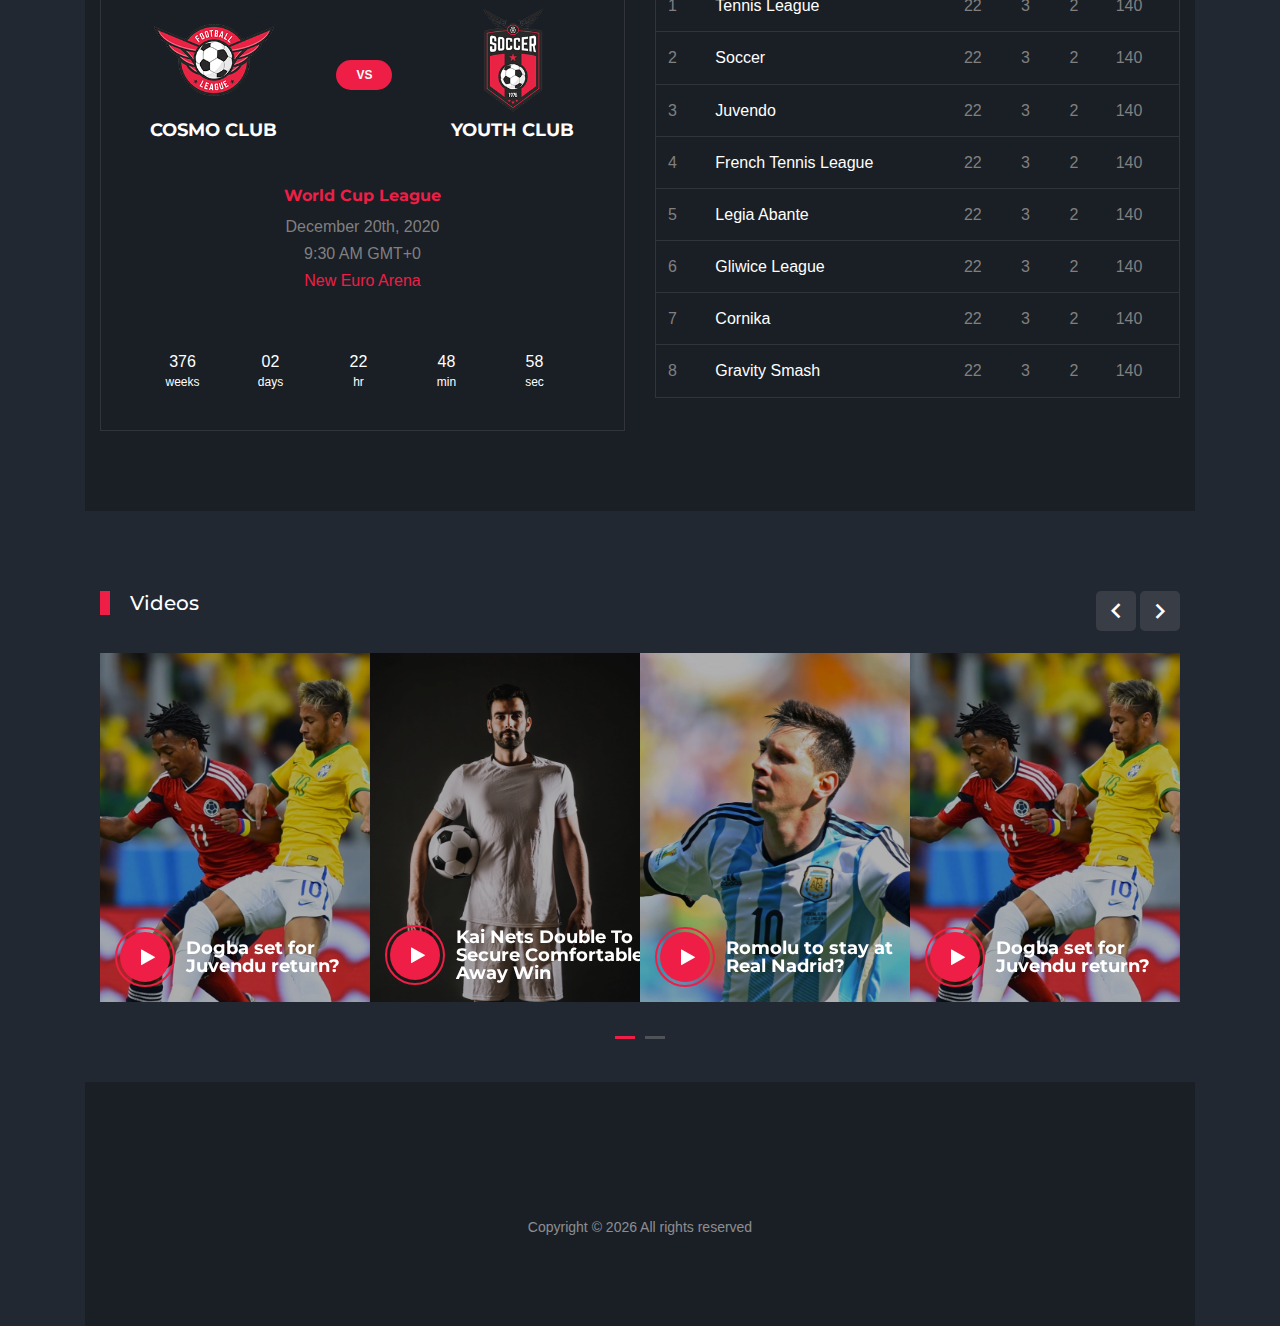
==== commit ae747e6c: "tej" ====
--- a/index.html
+++ b/index.html
@@ -29,11 +29,11 @@
 
   <style>
     .blink {
-        transition: opacity 0.5s ease-in-out; /* Add a smooth transition effect */
+        transition: opacity 5s ease-in-out; /* Add a smooth transition effect */
     }
 
     .blink:hover {
-        animation: blink 1s infinite;
+        animation: blink 3s infinite;
     }
 
     @keyframes blink {
@@ -160,7 +160,12 @@
               <div class="widget-next-match">
                   <div class="widget-title">
                       <div class="image-container">
-                          <a href="club1.php" class="blink"><img style="margin-left: 25%;" src="images/logo_1.png" alt="Image 1"></a>
+                          <a href="club1.php" class="blink">
+                              <div style="position: relative;">
+                                  <img style="margin-left: 25%;" src="images/logo_1.png" alt="Image 1">
+                                  <div style="position: absolute; bottom: 0; left: 50%; transform: translate(-50%, 0); color: white; font-size: 18px; font-weight: bold;">Club 1</div>
+                              </div>
+                          </a>
                       </div>
                   </div>
               </div>
@@ -169,7 +174,12 @@
               <div class="widget-next-match">
                   <div class="widget-title">
                       <div class="image-container">
-                          <a href="club2.php" class="blink"><img style="margin-left: 25%;" src="images/logo_2.png" alt="Image 2"></a>
+                          <a href="club2.php" class="blink">
+                              <div style="position: relative;">
+                                  <img style="margin-left: 25%;" src="images/logo_2.png" alt="Image 2">
+                                  <div style="position: absolute; bottom: 0; left: 50%; transform: translate(-50%, 0); color: white; font-size: 18px; font-weight: bold;">Club 2</div>
+                              </div>
+                          </a>
                       </div>
                   </div>
               </div>
@@ -178,13 +188,19 @@
               <div class="widget-next-match">
                   <div class="widget-title">
                       <div class="image-container">
-                          <a href="club3.php" class="blink"><img style="margin-left: 25%;" src="images/logo_3.png" alt="Image 3"></a>
+                          <a href="club3.php" class="blink">
+                              <div style="position: relative;">
+                                  <img style="margin-left: 25%;" src="images/logo_3.png" alt="Image 3">
+                                  <div style="position: absolute; bottom: 0; left: 50%; transform: translate(-50%, 0); color: white; font-size: 18px; font-weight: bold;">Club 3</div>
+                              </div>
+                          </a>
                       </div>
                   </div>
               </div>
           </div>
       </div>
   </div>
+  
   
 
 
